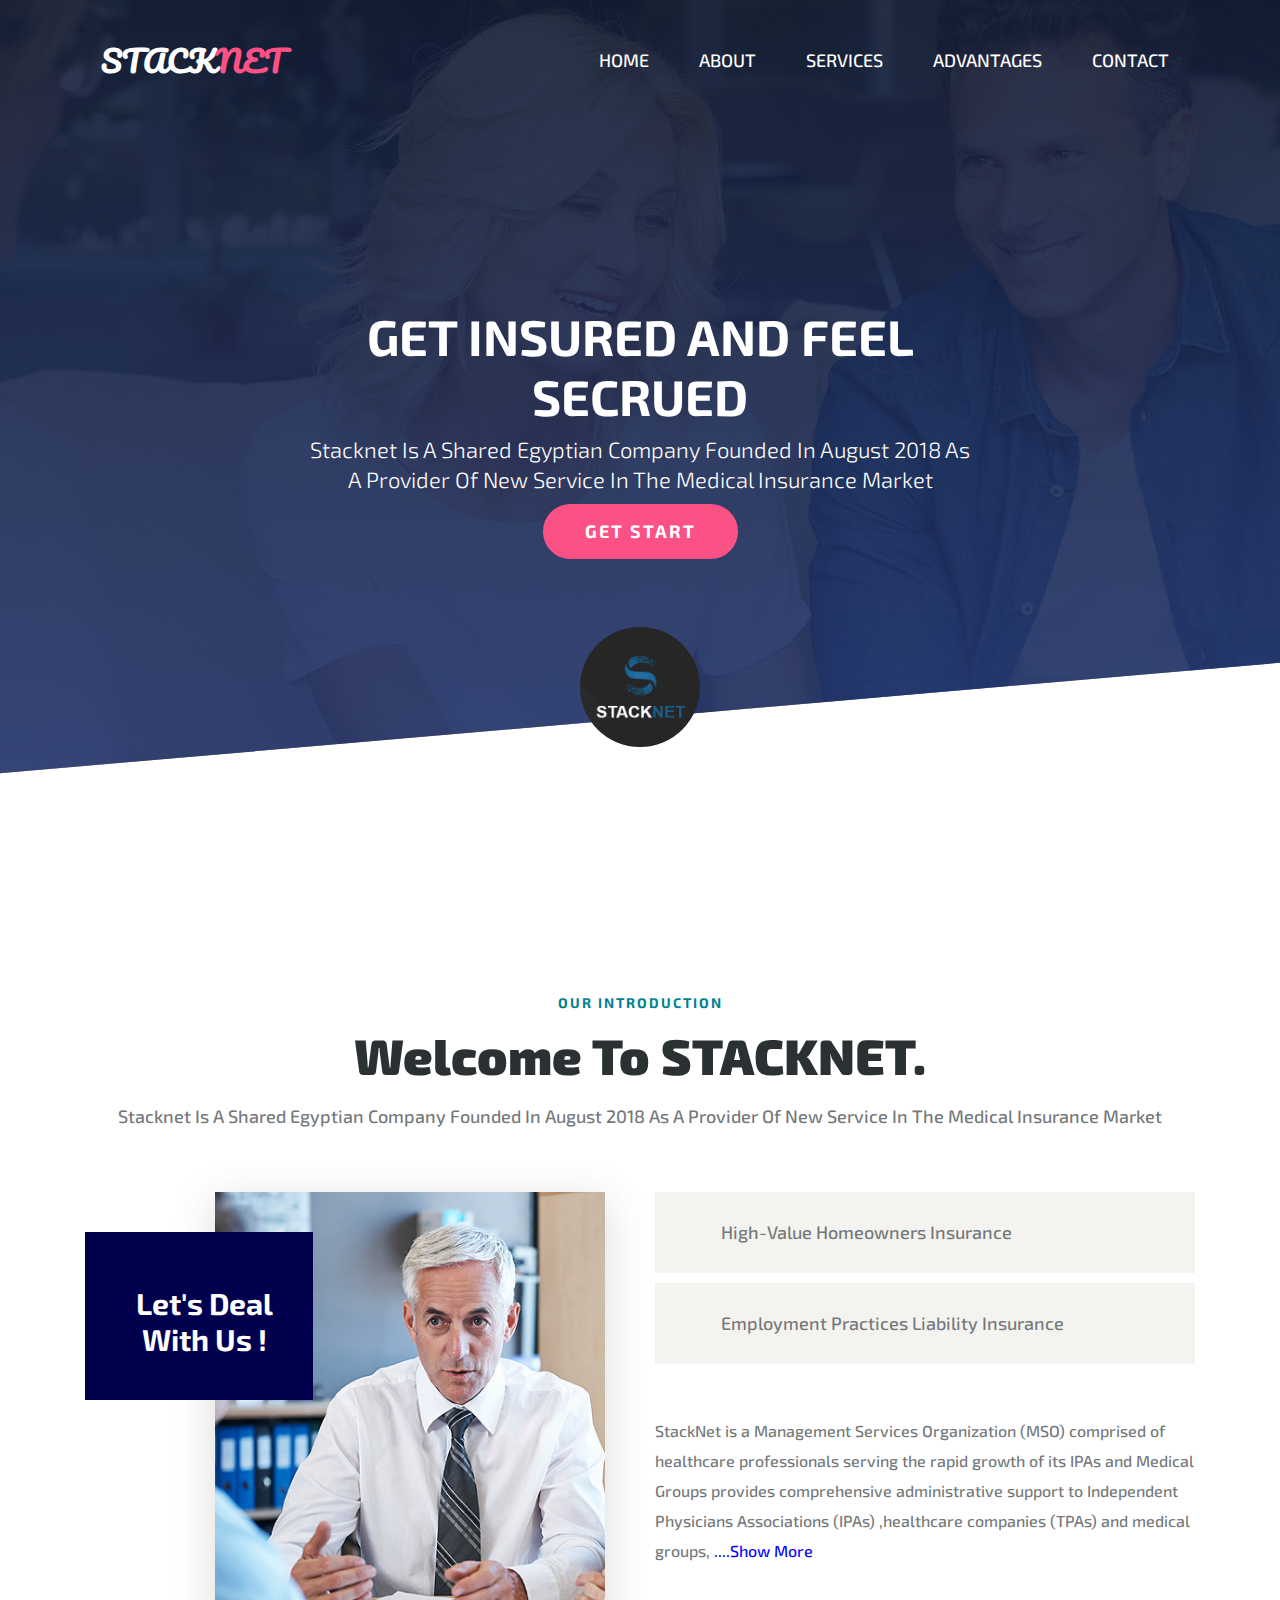
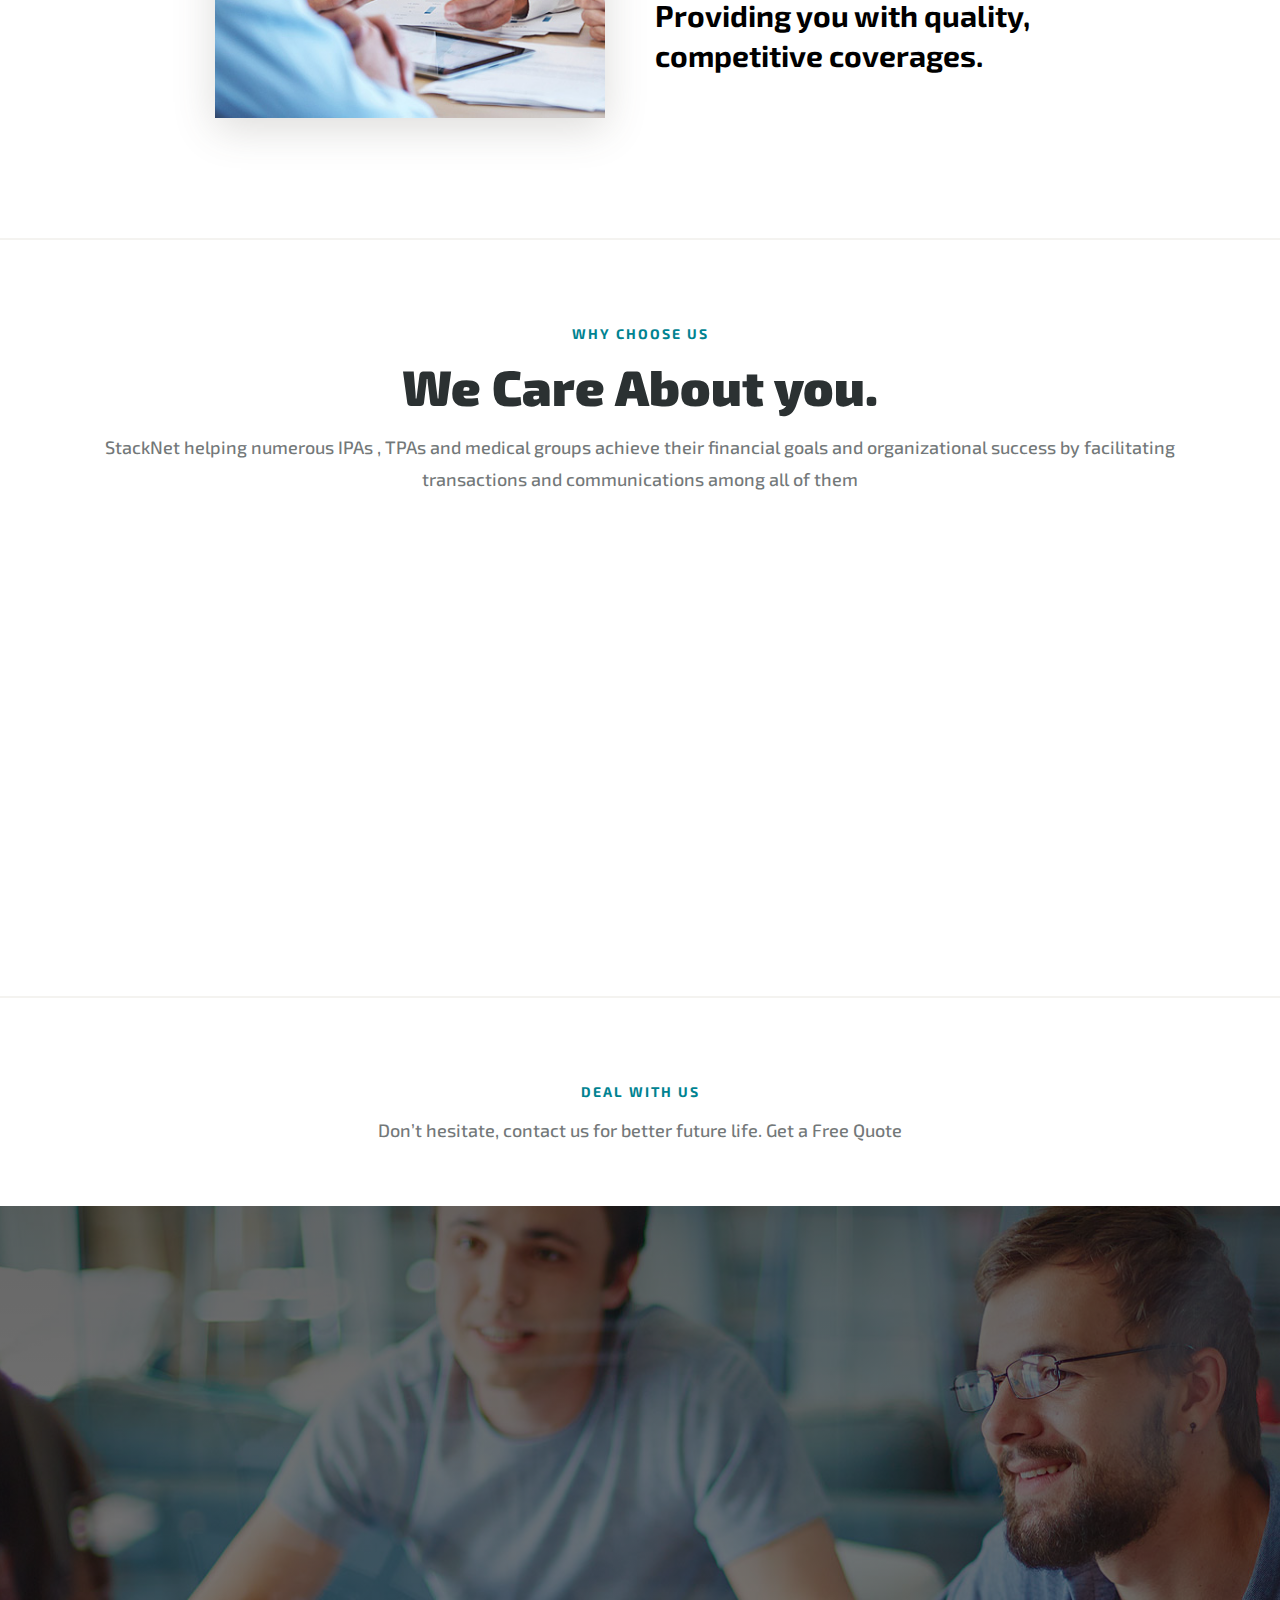
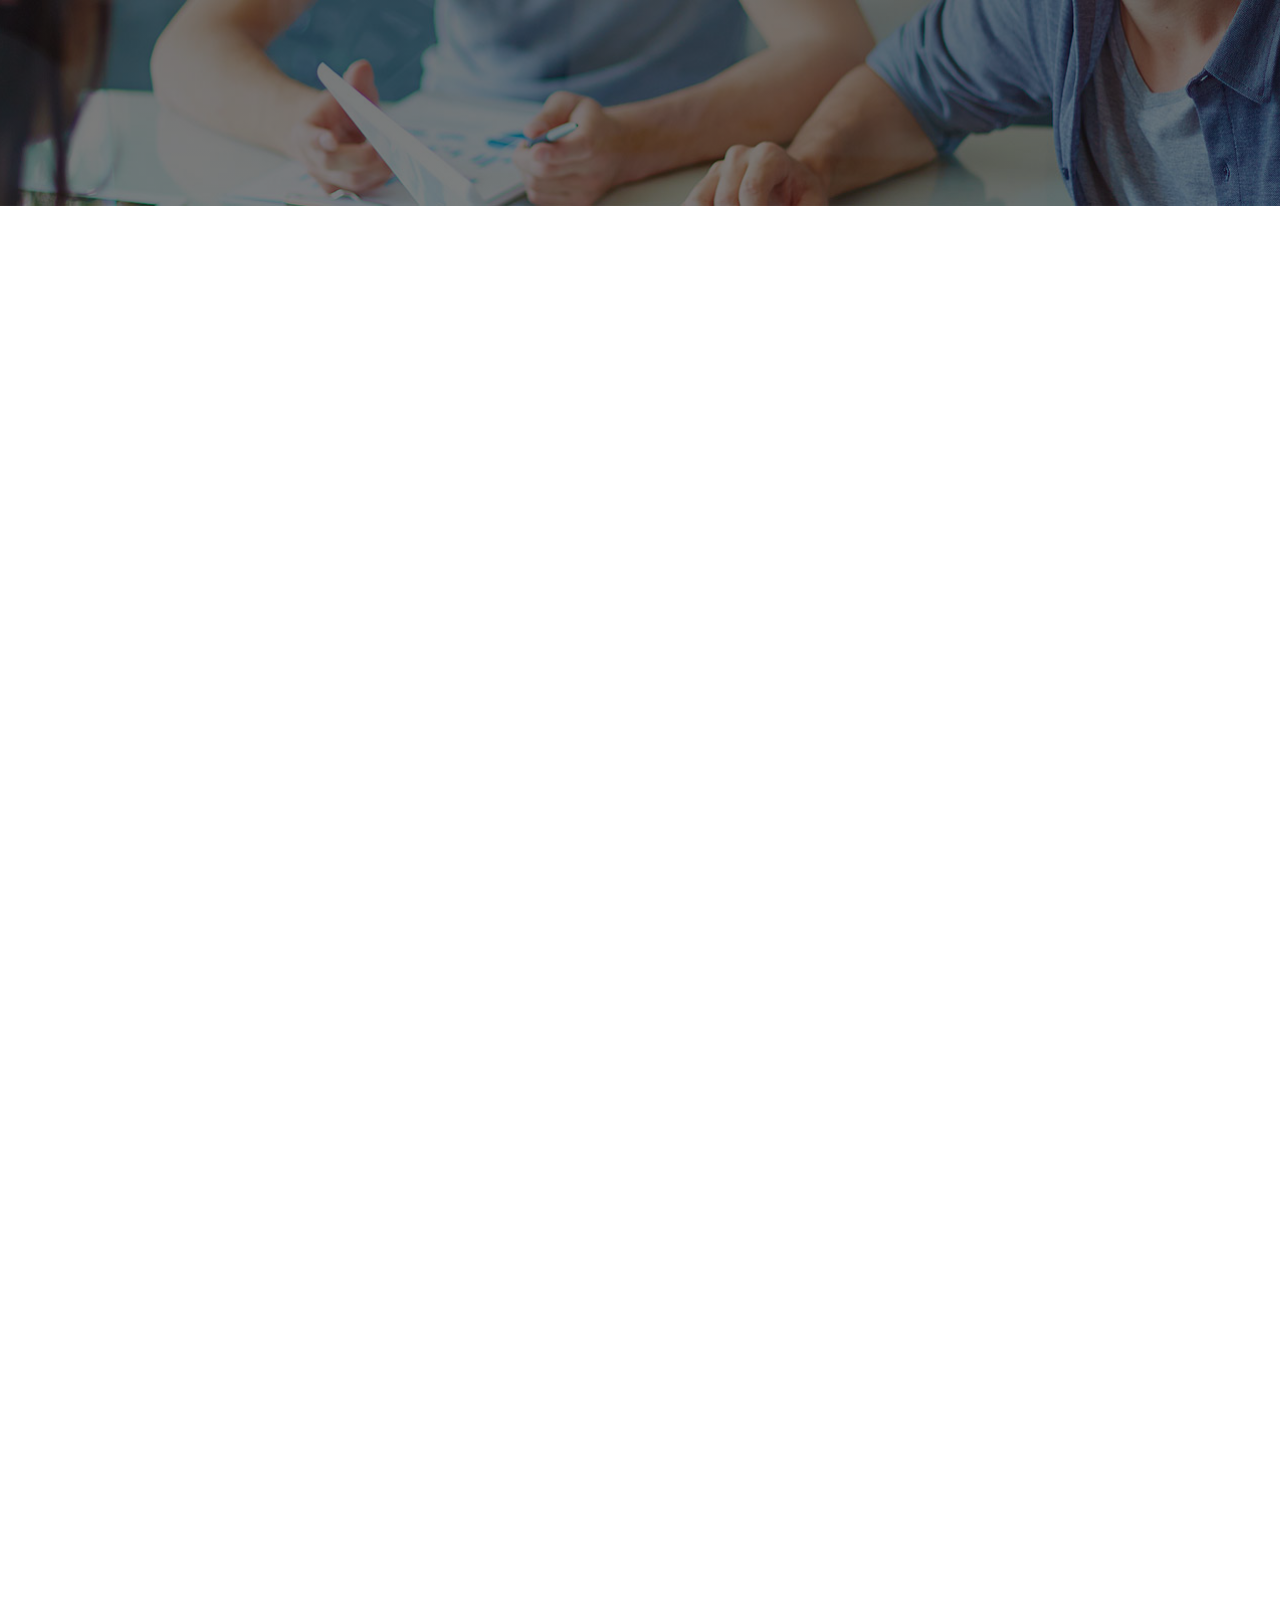
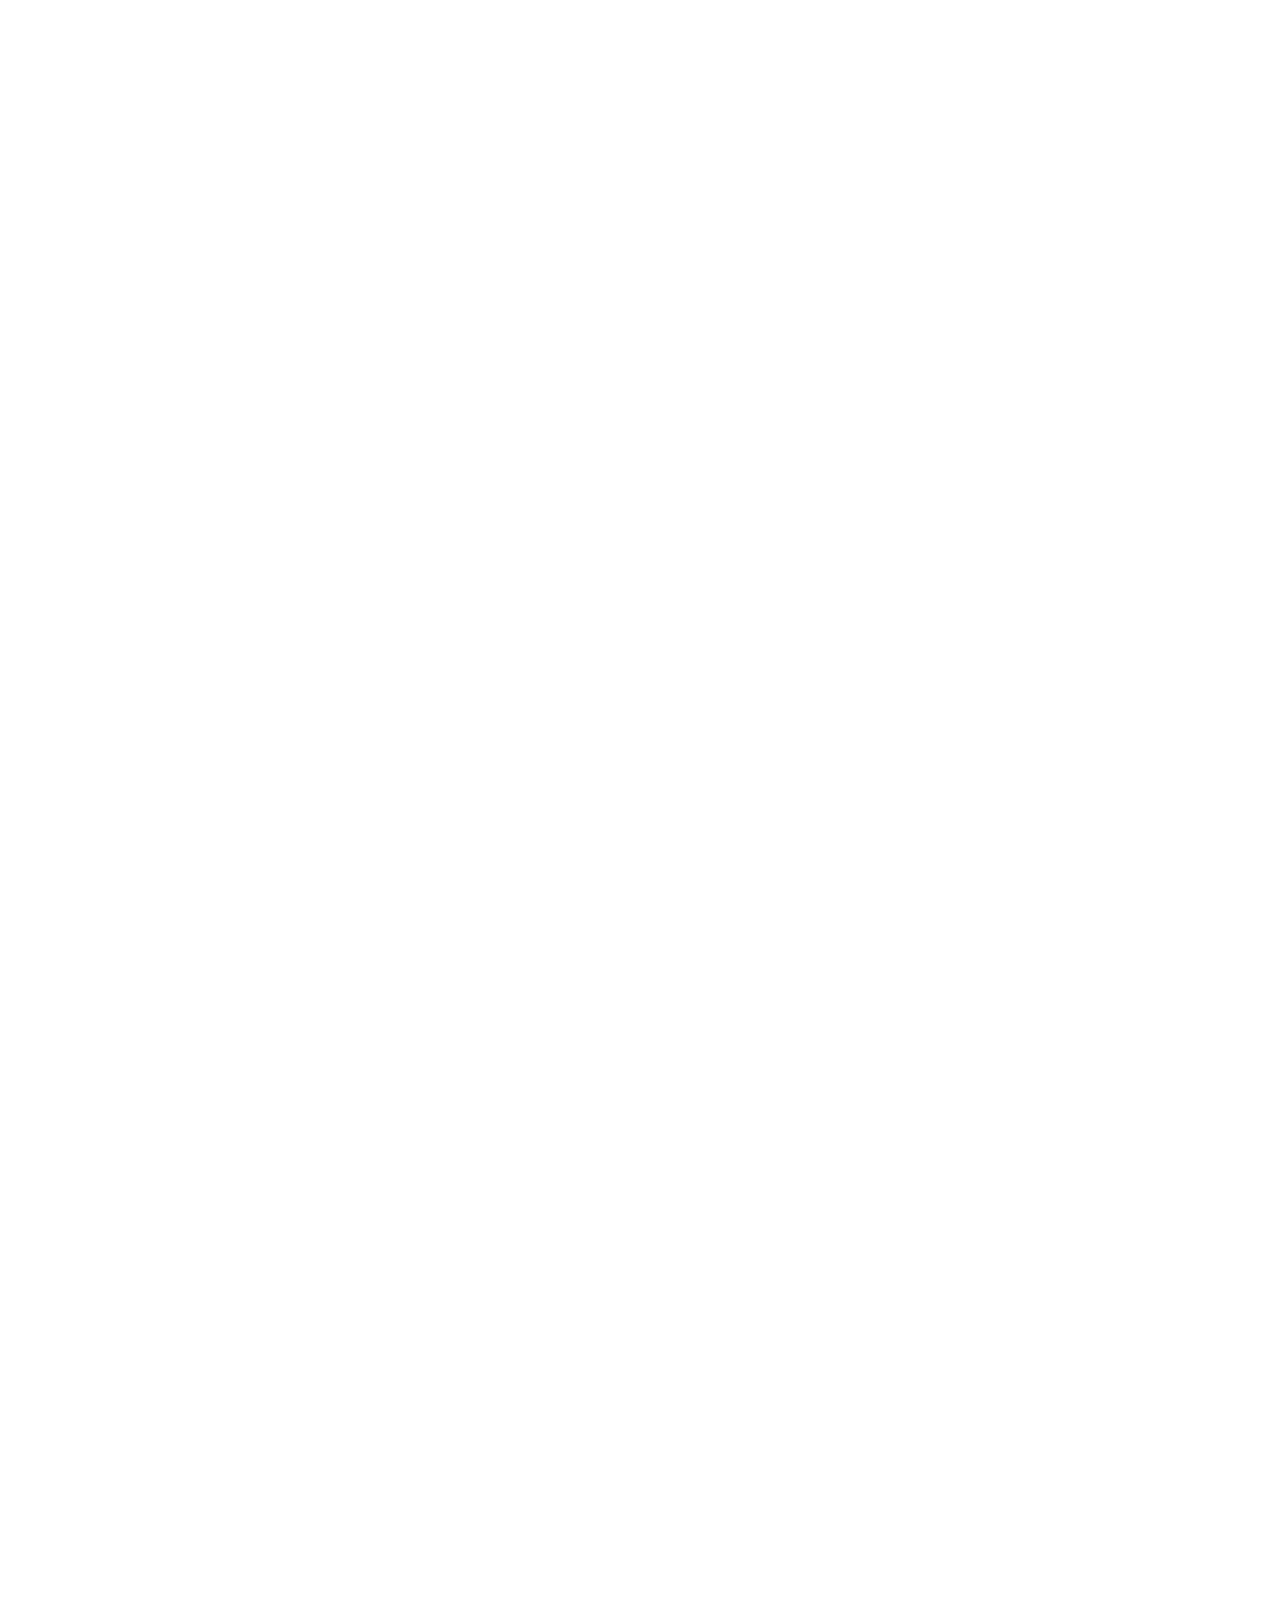
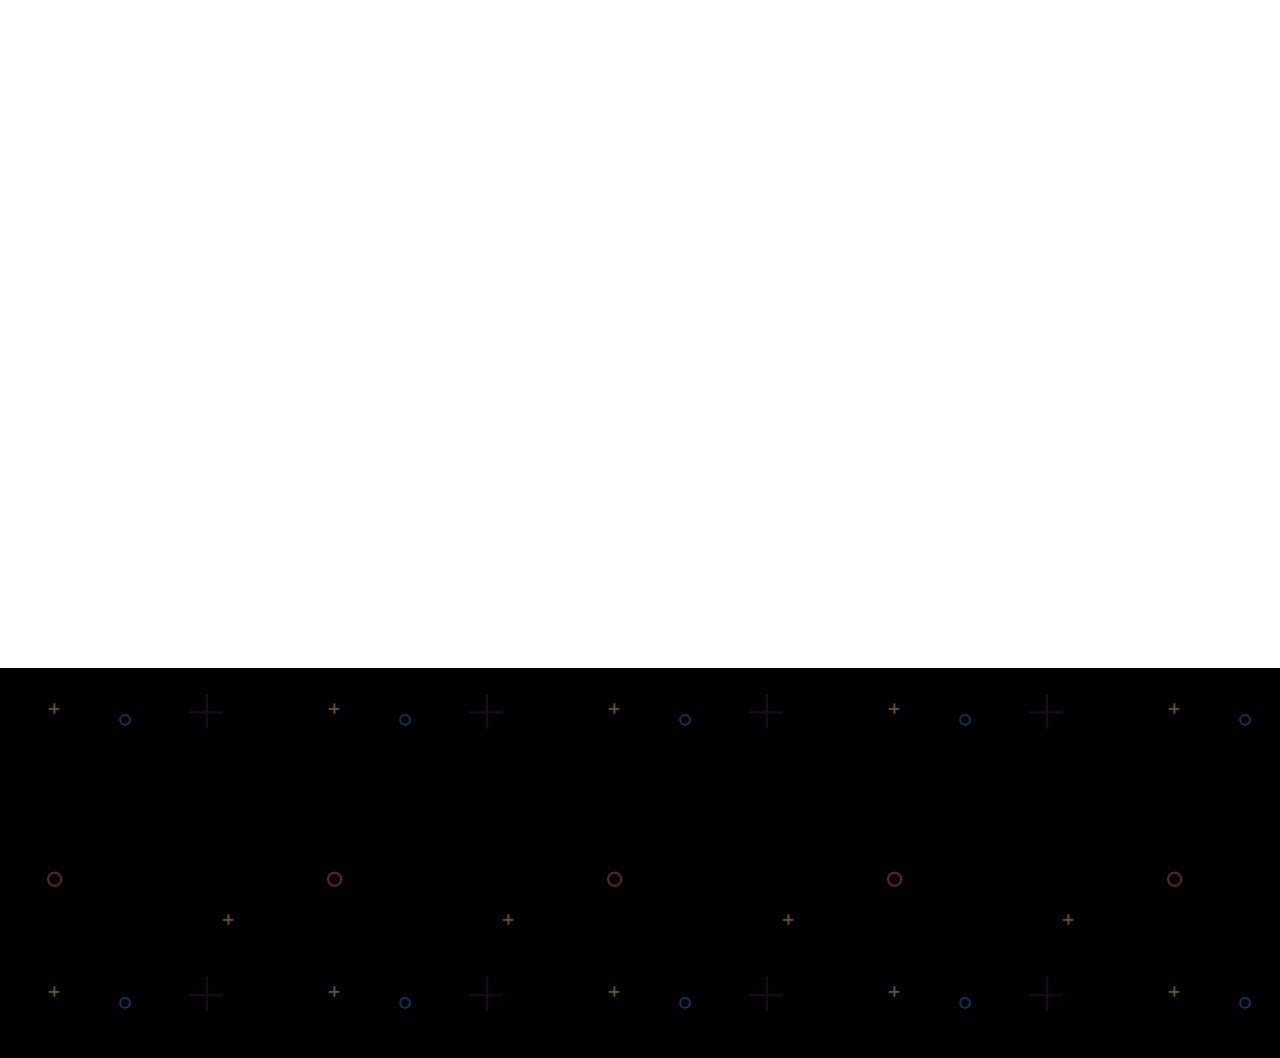
==== index.html @ e1ec1d05 "c" ====
<html>
   <head>
	   <!--TO Support Many Language Include Arabic Language-->
        <meta charset="utf-8"/>
	   
	   <!--For Internet Explorer-->
	    <meta http-equiv="X-UA-	Compatible"content="IE=edge">
	   
	   <!--First mobilw meta-->
	    <meta name="viewport" content="width=device-width, initial-scale=1, shrink-to-fit=no">
	   
        <meta name="description"content="mt company">
        <title>STACKNET</title>
        <!--call bootstrap-->
	    <link rel="stylesheet"href="css/bootstrap.css"/>
        <!--Page Style-->	   
        <link rel="stylesheet"href="css/main.css"/>
       <!--Animate.css-->
       <link rel="stylesheet"href="css/animate.min.css"/>

       <link rel="stylesheet" href="https://use.fontawesome.com/releases/v5.7.2/css/all.css" integrity="sha384-fnmOCqbTlWIlj8LyTjo7mOUStjsKC4pOpQbqyi7RrhN7udi9RwhKkMHpvLbHG9Sr" crossorigin="anonymous">
        <link href="https://fonts.googleapis.com/css?family=Pacifico"rel="stylesheet">
       <link href="https://fonts.googleapis.com/css?family=Exo+2&display=swap" rel="stylesheet"><!---AOS LAIBIRARY-->
       <link href="https://unpkg.com/aos@2.3.1/dist/aos.css" rel="stylesheet">
	   <!--Internet Explorer-->
	    <script src="js/html5shiv.min.js"></script>
	   	<script src="js/respond.min.js"></script>
	   <!---->
	</head>
	<body>
        
        <div class="MainPicDiv">
            <div class="Nav wow fadeInUp">
                <div class="container">
                    <nav class="navbar navbar-expand-lg navbar-light ">
                        <a style="font-size: 30px"class="navbar-brand" href="#">stack<span style="color:#fc5185">net</span></a>
                        <button class="navbar-toggler" type="button" data-toggle="collapse" data-target="#navbarSupportedContent" aria-controls="navbarSupportedContent" aria-expanded="false" aria-label="Toggle navigation">
                            <span class="navbar-toggler-icon"></span>
                        </button>
                        <div class="collapse navbar-collapse" id="navbarSupportedContent">
                            <ul class="navbar-nav mr-auto"></ul>
                            <ul class="navbar-nav">                            
                                <li class="nav-item  active">
                                    <a class="nav-link" href="index.html">Home <span class="sr-only">(current)</span></a>
                                </li>
                                <li class="nav-item">
                                    <a class="nav-link" href="#about">About</a>
                                </li>
                                  <li class="nav-item">
                                    <a class="nav-link" href="#serv">Services</a>
                                  </li>
                                  <li class="nav-item">
                                    <a class="nav-link" href="#adv">Advantages</a>
                                  </li> 
                                  <li class="nav-item">
                                    <a class="nav-link" href="#con">Contact</a>
                                  </li>                                
                            </ul>
                        </div>
                    </nav>
                </div>            
            </div>
            <div class="container"id="log">
                <div class="row">
                    <div class="col-sm-8 offset-md-2  wow  text-center titleAndLogo " data-wow-duration="2s" data-wow-delay="0s">  
                        <div class="card hiddenLogIn"id="hiddenLogIn">
                                <div class="card-body ">
                                    <div class="text-center">
                                        <img style="border-radius:50%;width: 100px "src="img/download.jpg">
                                    </div>
                                    <form class="form" role="form" autocomplete="off">  
                                        <div class="form-group row">
                                            <label class="col-md-12">E-mail</label>
                                            <div class="col-md-12">
                                                <input class="form-control"type="email"placeholder="E-mail">
                                            </div>
                                        </div>
                                    <div class="form-group row">
                                        <label class="col-md-12">password</label>
                                        <div class="col-md-12">
                                            <input class="form-control"type="password"placeholder="Password">
                                        </div>
                                    </div>
                                    <hr>
                                <div class=" text-center">
                                    <input type="submit" value="LogIn"class="btn btn-danger">
                                    <button class="btn btn-danger " id="close">Close</button>
                                </div>
                                
                                </form>
                            </div>
                        </div>
                    <div class="card3 text-center" id="hiddenTitle">
                        <h1 class="StartHeader">GET INSURED AND FEEL SECRUED</h1>
                        <p class="text-center title StartParagraph"> Stacknet Is A Shared Egyptian Company Founded In August 2018 As A Provider Of New Service In The Medical Insurance Market 
                        </p>
                        <div class=" text-center">
                            <button class="btn btn-outline" id="logInAppearance">Get Start <i class="fa fa-user" aria-hidden="true"></i> </button>
                        </div>
                   </div>
                </div>
                    

                    </div>
                    </div>


            </div>  
        <div style="position: relative ; top:-18%"class="text-center">
            <img src="img/logo.png" style="border-radius:50% ; width: 120px " >
        </div>
     <!------------------------------AboutUS---------------------------->
<!--
        <section class="aboutUs"id="about">
            <div class="container">
                <div class="row">
                    <div class="col-md-6 DetailsLocation">
                        <div class="row">
                            <div class="col-md-6 col-sm-12">
                                <div class="card2 wow fadeInUp" data-wow-duration="2s" style="margin-top: 110px" >
                                   <h3>E-mails</h3>
                                    <p>abdoaref163@gmail.com</p>
                                    <p>abdoaref594@gmail.com</p>                                    

                                
                                </div>
                            </div>
                            <div class="col-md-6 col-s-12">
                                <div class="col-lg-12">
                                    <div class="card2 wow fadeInDown"data-wow-duration="2s">
                                        <h3>Call US</h3>
                                        <p><i class="fas fa-phone-volume"></i>+0201553254320</p>
                                        <p><i class="fas fa-phone-volume"></i>+0201553254320</p>                       
                                    </div>
                                </div>
                                <div class="col-lg-12" >
                                    <div class="card2 wow fadeInUp"data-wow-duration="2s">
                                        <h3>Location</h3>
                                        <p><i class="fas fa-phone-volume"></i>Assuit-usryRagheb.st</p>                        
                                    </div>
                                </div>
                            </div>
                      </div>
                    </div>
                    <div class="col-md-6">
                        <div class="card2 text-center wow fadeInUp"data-wow-duration="2s" style="box-shadow: none;border: none ; background-color:transparent ; padding: 50px ">
                            <h1>Welcome To </h1>
                            <h3>STACK<span style="color:#fc5185">NET</span></h3>
                                <p>Stacknet Is A Shared Egyptian Company Founded In August 2018 As A Provider Of New Service In The Medical Insurance Market ,Working Business To Business Supporting Our Two Customers (Healthcare Companies & Service Providers)As A Communication Channel Between Them And Providing More Packages Of Services In Order To Enhance The Image Of Medical Insurance</p>
                                 <a class="btn btn-outline" href="#log">Get Start</a>                           
                        </div>
                    </div>
                
                </div>
            </div>
        </section>
-->
        
        
        <section class="welcome-section"id="about">
            <div class="container">
                <div class="text-center">
                    <h5 class="introduction">OUR INTRODUCTION</h5>
                    <h2 class="aboutHeader">Welcome To STACKNET.</h2>
                    <p class="aboutParagraph">Stacknet Is A Shared Egyptian Company Founded In August 2018 As A Provider Of New Service In The Medical Insurance Market</p>
                </div>
            <div class="row">
                <div class="col-lg-6 col-md-12 col-sm-12">
                    <div class="inner-box">
                        <div class="inner-content">
                            <h2 class="text-center">Let's Deal With Us !</h2>
                        </div>
                        <figure class="image-box image-one"><img src="img/welcome-1.jpg" alt=""></figure>
                    </div>
                </div>
                <div class="col-lg-6 col-md-12 col-sm-12 content-column">
                    <div class="content-box">
                        <ul class="list">
                            <li>High-Value Homeowners Insurance</li>
                            <li>Employment Practices Liability Insurance</li>
                        </ul>
                        <div class="text">
                            <p>StackNet is a Management Services Organization (MSO) comprised of healthcare professionals serving the rapid growth of its IPAs and Medical Groups provides comprehensive administrative support to Independent Physicians Associations (IPAs) ,healthcare companies (TPAs) and medical groups,<span style="display: none" id="hiddenMore"> pursuing both quality patient-care and profitability. StackNet helping numerous IPAs , TPAs and medical groups achieve their financial goals and organizational success by facilitating transactions and communications among all of them. As health care industry continues to evolve, StackNet remains at the forefront, anticipating changes and their impacts to the clients, believes in a solid infrastructure and technology, which ensure the delivery of an integrated health care system with the highest efficiency and accuracy</span>
                            <span class="more"id="more">....Show More</span> <span><i class="fas fa-angle-double-right"></i></span>
                            </p>
                            
                        </div>
                        <div class="title"><h2>Providing you with quality, competitive coverages.</h2></div>
                    </div>
                </div>
            </div>
            </div>
    </section>
    <!-- welcome-section end -->
        
    <!------Why Choose Us------>
        <section class="choose-section"id="about">
            <div class="container">
                <div class="text-center">
                    <h5 class="introduction">WHY CHOOSE US</h5>
                    <h2 class="aboutHeader">We Care About you.</h2>
                    <p class="aboutParagraph">StackNet helping numerous IPAs , TPAs and medical groups achieve their financial goals and organizational success by facilitating transactions and communications among all of them</p>
                </div>
                <div class="row">
                    <div class="col-md-3">
                        <div class=" wow fadeInUp" data-wow-duration="2s">
                            <img style="width:100%"src="img/exp.png">
                            <h5>Experience</h5>
                            <p>
                                Based on our last work experience in medical insurance field 
                                <span style="display: none" id="hiddenMore2">
                                     with more international companies and in all DEPTs , we discovered the most important problems inside this field and determined the most suitable solutions for it
                                </span>
                                <span class="more"id="more2">....Show More</span>
                                <span><i class="fas fa-angle-double-right"></i></span>
                            </p>
                        </div>
                    </div>
                        <div class="col-md-3">
                            <div class=" wow fadeInUp" data-wow-duration="2s">
                                <img style="width:100%;"src="img/oneChanned.png">
                                <h5>One Channel</h5>
                                <p>
                                    Among the huge numbers of medical ins parties
                                    <sapn style="display: none" id="hiddenMore3">
                                    (25 healthcare companies & 10000 service providers) we are the representative of each one in front of the other
                                    </sapn>
                                    <span class="more"id="more3">....Show More</span>
                                    <span><i class="fas fa-angle-double-right"></i></span>                            
                                </p>
                            </div>
                        </div>
                        <div class="col-md-3">
                            <div class=" wow fadeInUp" data-wow-duration="2s">
                               <img style="width: 100% ;"src="img/Web.png">
                                <h5 class="text-center section-padding2">Quick and fast procedures</h5>
                                <p>
                                    Instead of the traditional ways there is our web application 
                                    <span style="display: none" id="hiddenMore4"> with a different interfaces ,one for the healthcare companies and the other for the service providers . Using it our two customers can achieve more tasks ,check status and make more requests.
                                    </span>
                                    <span class="more"id="more4">....Show More</span>
                                    <span><i class="fas fa-angle-double-right"></i></span>           
                                </p>    
                            </div>
                        </div>
                        <div class="col-md-3">
                            <div class=" wow fadeInUp" data-wow-duration="2s">
                               <img style="width: 100% ;"src="img/reach.png">
                                <h5 class="text-center section-padding2">Transparency and Trust</h5>
                                <p>On the earth we are very easy to be reached because we don’t have another priority  </p>    
                            </div>
                        </div>
                    
                    </div>
            </div>
        </section>
        <!-------------Why Choose Us End-------------------->
        
            <!-------deal-section------->
        <section class="deal-section"id="about">
            <div class="container">
                <div class="text-center">
                    <h5 class="introduction">Deal With Us</h5>
                    <p class="aboutParagraph">Don’t hesitate, contact us for better future life. Get a Free Quote</p>
                </div>
            </div>
                <div class="deal">
            <div class="container"id="">
                <div class="row">
                    <div class="col-sm-8 offset-md-2  wow  text-center" data-wow-duration="2s" data-wow-delay="0s">  
                        <div class="text-center" id="hiddenTitle">
                        <h1 class="StartHeader2">Our Mission is to Protect your Businesses, Life and Much More.</h1>
                        <div class=" text-center">
                            <button class="btn btn-outline" id="logInAppearance">Get Start <i class="fa fa-user" aria-hidden="true"></i> </button>
                        </div>
                   </div>
                </div>
                    

                    </div>
                    </div>
                </div>
        </section>
        
        
        
        
         <!------ Services Section -------->
        <section style="margin-top: 150px">
            <div class="container ">
                <div class="section-title text-center wow fadeInUp" data-wow-duration="2s">
                    <h2>Problem We Discuse ?!</h2>
                </div>
                <div class="mainServices">
                    <div class="all text-center wow fadeInUp card2" data-wow-duration="2s">
                            <img style="width:70%" src="img/businessman.png">
                            <div class="CardContent">
                                <h5>For Healthcare Companies </h5>
                                <p>Multiple of international healthcare companies and it’s centralization just in Cairo plus it’s need for  serving an expanded networks of clients and service providers (10K). They wasting more time , efforts and expenses in addition to the poor quality and low satisfactio</p>
                            </div>
                    </div>
                    <div class="all text-center wow fadeInUp card2" data-wow-duration="2s">
                        <img style="width: 70% ; height: 242px"src="img/serviceProvider.png">
                            <div class="CardContent">
                                <h5>For Service Provider</h5>
                                <p>Expanded network of service provider (Medical network) and their need for one channel to be communicated with multiple healthcare companies for technical , administrative and financial issues . To avoid latency or deduction of payment and to be focus just in delivering the medical service</p>
                            </div>
                    </div>
                </div>
            </div>
        </section>
                
         <!------ Solution Section -------->
        <div class="solutions"id="sol">
            <div class="container">
                <div class="section-title text-center wow fadeInUp" data-wow-duration="2s">
                    <h2>Our Solutions !</h2>
                </div>        
                <div class="row">
                    <div class="col-lg-4 col-md-12">
                        <div class="card2 wow fadeInUp" data-wow-duration="2s" style="padding-top: 70px;padding-bottom: 100px">
                            <img style="width: 100%"src="img/undraw_mobile_testing_reah.png">
                            <h5 class="text-center section-padding2">Area Managers</h5>
                            <p>Team of area managers distributed in all governorates around Egypt to be the direct tool to connect companies ,service providers and the end user, as a tool for supervision and qualit</p>
                        </div>
                    </div>
                        <div class="col-lg-8 col-md-12">
                            <div class="card2 wow fadeInDown" data-wow-duration="2s" >
                                <img style="width: 100%"src="img/undraw_status_update_jjgk.png">
                                <h5 class="text-center section-padding2">Stacking</h5>
                                <p>One of our principal solutions is short cutting and stacking customers in categories to increase transactions and to save more time ,efforts and money.</p>                              
                            </div>
                        </div>
                        <div class="col-lg-4 col-md-12">
                            <div class="card2 wow fadeInUp" data-wow-duration="2s">
                                <img style="width: 95%;"src="img/undraw_business_plan_5i9d.png">
                                <h5 class="text-center section-padding2">Account Managers</h5>
                                <p>Team of Account managers each one is the responsible of healthcare company’s operation technically and financially in details.</p>                    
                            </div>
                        </div>
                        <div class="col-lg-4 col-md-12">
                            <div class="card2 wow fadeInUp" data-wow-duration="2s">
                               <img style="width: 100%;height: 170px"src="img/undraw_responsive_6c8s.png">
                                <h5 class="text-center section-padding2">Web Application</h5>
                                <p>A channel that our customers can check , follow up and make more transactions online like checking payment status , fraud case investigation , creating medical network and direct customer support service. </p>
                            </div>
                        </div>
                        <div class="col-lg-4 col-md-12">
                            <div class="card2 wow fadeInUp" data-wow-duration="2s">
                               <img style="width: 100% ; text-align: center"src="img/undraw_credit_card_payment_12va.png">
                                <h5 class="text-center section-padding2">Financial Solution</h5>
                                <p>As a fintech tool We now looking for a partner to work with us as a financial guarantor who can pay to service provider until collection done by us </p>    
                            </div>
                        </div>                        
                    </div>
                </div>
            
            
            </div>
    
        
                 <!------ Services Section -------->
        <div class="solutions" id="serv">
            <div class="container">
                <div class="section-title text-center wow fadeInUp" data-wow-duration="2s">
                    <h2>Our Services !</h2>
                </div>        
                <div class="row">
                    <div class="col-lg-4 col-md-12">
                        <div class="card2 wow fadeInUp" data-wow-duration="2s" style="padding-top: 53px ; padding-bottom: 70px">
                            <img style="width: 100%"src="img/undraw_mobile_marketing_iqbr.png">
                            <h5 class="text-center section-padding2">Marketing</h5>
                            <p>the service providers  healthcare companies and the market in general over the social media platforms</p>
                        </div>
                    </div>
                        <div class="col-lg-4 col-md-12">
                            <div class="card2 wow fadeInUp" data-wow-duration="2s"style="padding-top: 50px ; padding-bottom: 60px">
                                <img style="width: 100%"src="img/undraw_business_plan_5i9d .png">
                                <h5 class="text-center section-padding2">PRESENTATION</h5>
                                <p>Making a presentation to the healthcare company’s new clients  (how to get service )</p>                              
                            </div>
                        </div>
                        <div class="col-lg-4 col-md-12">
                             <div class="card2 wow fadeInUp" data-wow-duration="2s">
                               <img style="width: 90%"src="img/Check.png">
                                <h5 class="text-center section-padding2">Networking operations</h5>
                                <p>Supervisor on the service provider to check the service level ,avoid the fraud cases and to create a new medical network</p>    
                            </div>
                        </div>
                        <div class="col-lg-4 col-md-12">
                            <div class="card2 wow fadeInUp" data-wow-duration="2s">
                               <img style="width: 100%;"src="img/undraw_progress_tracking_7hvk.png">
                                <h5 class="text-center section-padding2">Technical Adminstration</h5>
                                <p> Collecting and describing the operation instructions of all healthcare companies ,making a training sessions for provider’s exist and new staffs. And sending them the working documents for all companies.</p>
                            </div>
                        </div>
                        <div class="col-lg-4 col-md-12">
                            <div class="card2 wow fadeInUp" data-wow-duration="2s">
                                <img style="width: 90%;"src="img/undraw_predictive_analytics_kf9n.png">
                                <h5 class="text-center ">PAYMENT-Financial administration</h5>
                                <p>Organizing the payment movement  by collecting ,reviewing claims ,following up status ,collecting from companies and making transferring to service providers after deducting our percentage. PAYMENT-Financial administration </p>                    
                            </div>
                        </div>
                        <div class="col-lg-4 col-md-12">
                            <div class="card2 wow fadeInUp" data-wow-duration="2s" style="padding-top: 60px">
                               <img style="width: 100% ; text-align: center"src="img/co.png">
                                <h5 class="text-center section-padding2">Directly customer support</h5>
                                <p> Because not all problems faced by the patient being solved through the call centre plus the disability (educational or healthy) ,it had to be a directly customer support .(an area manager moving directly to patient solving him his problem.</p>    
                            </div>
                        </div>                    
                    </div>
                </div>
            </div>  
        

    <footer>
        <div class="container">
            <div class="mainFooterDiv" id="con">
                <div class="row text-center">
                    <div class="col-md-4 col-sm-4 wow fadeInDown"data-wow-duration="3s"data-wow-delay=".1s">
                        <h3 style="margin-bottom: 20px">Contact With Us</h3>
                        <form class="form-group">
                            <input class="form-control"type="text"placeholder="Name"style="width: 100%;margin-bottom: 15px ;">
                            <input class="form-control"type="email"placeholder="E-mail"style="width: 100% ; margin-bottom: 15px;">
                            <textarea placeholder="Your Message"class="form-control" style="width: 100%%;margin-bottom: 15px;"></textarea>
                            <input class="form-control"type="submit"value="Send"style="margin-bottom: 15px;background-color:#fc5185;padding: 7px 25px; border-radius:21px 3px 29px 21px ; color: #FFF">                            
                            
                        </form>
                    </div>
                    <div class="col-md-4 col-sm-4 offset-sm-4 wow fadeInDown" data-wow-duration="2s" style="padding-top: 40px">
                        <img  style="width:100% ; height: 300px ; padding-bottom: 0" src="img/doc.png">
                    </div>

                    </div>
                </div>
            </div>
    </footer>
        
		
		<script src="js/wow.min.js"></script>
        <script>
          new WOW().init();
        </script>
		<script src="js/jQuery3.3.1.min.js"></script>
		<script src="js/bootstrap.min.js"></script>
        <script src="https://unpkg.com/aos@2.3.1/dist/aos.js"></script>
		<script src="js/e.js"></script>
	</body>


</html>
---- css/main.css ----
body
{
    font-family: 'Exo 2', sans-serif;
    transition: all 1s;
}
ul, li {
    list-style: none;
    padding: 0px;
    margin: 0px;
}
p {
    position: relative;
    font-size: 16px;
    line-height: 30px;
    font-weight: 500;
    color: #737879;
    margin-bottom: 10px;
    font-style: normal;
    transition: all 500ms ease;
}
.section-padding {
    padding: 150px 0px;
}
.section-title {
    margin-bottom: 30px;
    text-align: center;
}
.section-title p {
    font-weight: 300;
    text-transform: capitalize;
    padding: 11px 34px;
    color: #666;
}


.section-title h2 {
    text-transform: capitalize;
    margin-bottom: 70px;
    font-weight: 600;
    position: relative;
    margin-top: 0;
}

.section-title h2::before {
    position: absolute;
    left: 50%;
    top: 55px;
    height: 2px;
    width: 80px;
    background: #207FDC;
    content: "";
    margin-left: -37px;
    z-index: 1;
}
.welcome-section .content-box .list li {
    position: relative;
    display: block;
    background: #f4f3f0;
    font-size: 18px;
    font-weight: 500;
    line-height: 26px;
    color: #737879;
    padding: 27px 20px 28px 66px;
    margin-bottom: 10px;
}
.welcome-section .content-box .list li:before {
    position: absolute;
    content: "\f058";
    font-family: 'Font Awesome 5 Free';
    left: 30px;
    top: 27px;
    font-size: 16px;
    color: #008391;
    font-weight: 600;
}
.welcome-section .content-box .list li:last-child {
    margin-bottom: 0px;
}
/********NavBar************/
.MainPicDiv
{
    background-image: -webkit-linear-gradient(rgba(17, 28, 57, 0.80), rgba(39, 59, 123, 0.85)), url('../img/1.jpg');
    background-attachment: fixed  ;
    background-position: center ; 
    background-size: cover ;
    padding-bottom: 195px;
    clip-path: polygon(0 0, 100% 0, 100% 84%, 0 98%);
}

.navbar li > a {
    border-radius: 8px;
    font-size: 18px;
    padding-right: 10px !important;
    padding-left: 10px !important;
    font-weight: 500;
    text-transform: uppercase;
    transition: all 1s;
}
.Nav
{
    padding-top: 25px;
    padding-bottom: 10px;
}

.logLink
{
    background-color: #fc5185;
    padding-left: 20px;
    padding-right: 50px;
    border-radius: 10px 20px 10px 20px;
    margin-left: 30px
}
.hiddenLogIn
{
    display: none
}
.nav-link:hover
{
    background-color: #da4a5b; 
}
.navbar-brand
{
    font-family: 'Pacifico';
    text-transform: uppercase;
    font-weight: bold;
    font-size: 25px;
    color:#FFF !important;
}
.nav-link
{
    color: #FFF !important;
    text-transform: uppercase;
    font-weight: bold;
    font-size: 18px;  
    margin-left: 30px   
}
.login
{
    border-radius: 21px 3px 29px 21px;
    background: #086272;
    border: 1px solid #086272; 
    text-align: center;
}
.card
{
    
    background: #f9fafa;
    padding: 20px;
    border: 1px solid #ddd;
    border-radius: 20px;
    box-shadow: 10px 7px 45px rgba(0,0,0,.04);
    
    
}
.card2
{
    padding: 50px 29px;
    background-color: #fff;
    margin-bottom: 30px;
    box-shadow: 10px 7px 45px rgba(0,0,0,.04);

}
.card3
{
    padding: 50px 29px;
    padding-top: 100px ; 
    padding-bottom: 5px;
    margin-bottom: 30px;

}
@media(max-width:770px)
{
    .card3
    {
        padding-top: 90px ; 
        padding-bottom: 90px
    }
}
.search-btn
{
    background-color: #086272 ;
    -webkit-border-radius:40px;
    -moz-border-radius:40px;
    -o-border-radius:40px;
    border-radius:40px;
    padding-left: 30px ;
    padding-right: 30px  
}
.titleAndLogo
{
    padding-top: 100px
}
.startHeader
{
    color: #FFF;
    font-size: 50px;
    font-weight: 700
}
@media(max-width:800px)
{
    .startHeader
    {
        font-size: 27px;
    }
}
.StartParagraph
{
    color: #FFF;
    max-width: 710px;
    text-align: center;
    font-size: 22px;
    font-weight: 300;
}
@media(max-width:800px)
{
    .StartParagraph
    {
        color: #FFF;
        max-width: 710px;
        text-align: center;
        font-size: 16px;
        font-weight: 300;
    }   
}
@media(max-width:700px)
{
    .MainPicDiv
    {
        padding-bottom: 80px
    }
}
.btn-outline {
    color: white;
    border: 2px solid;
    background-color: #fc5185;
    border-color: #fc5185;
    text-transform: uppercase;
    letter-spacing: 2px;
    border-radius: 300px;
    font-size: 18px;
    font-weight: bold;
    padding: 12px 40px;
}
.btn-danger
{
    color: white;
    border: 2px solid;
    background-color: #fc5185;
    border-color: #fc5185;
    text-transform: uppercase;
    border-radius: 300px;
    font-weight: bold;
    padding: 6px 20px;
}
/*********AboutUs***********/
/*
.aboutUs
{
    margin-top: 150px
}
.fa-phone-volume
{
    color: #fc5185;
    margin-right: 10px
}
**Solution**
.solutions
{
    margin-top: 150px
}
*/
.welcome-section
{
    padding: 82px 0px 120px 0px;
    border-bottom: 2px solid #f4f3f0;
}
.introduction
{
    display: block;
    font-size: 14px;
    font-weight: 700;
    color: #008391;
    line-height: 24px;
    letter-spacing: 2px;
    text-transform: uppercase;
    margin-bottom: 10px;
}

.aboutHeader
{
    font-size: 50px;
    line-height: 60px;
    font-weight: 900;
    color: #2b3132;
    margin-bottom: 15px;
}

.aboutParagraph
{
    font-size: 18px;
    font-weight: 500;
    line-height: 32px;
    color: #737879;
    margin-bottom: 60px
}
.welcome-section .inner-box {
    position: relative;
}
.welcome-section .inner-box .inner-content {
    position: absolute;
    left: 0px;
    top: 40px;
    background: #00004f;
    max-width: 228px;
    padding: 53px 30px 35px 40px;
    z-index: 1;
}
.welcome-section .inner-box .inner-content h2 {
    font-size: 30px;
    color: #ffffff;
    line-height: 36px;
    font-weight: 700;
}
.welcome-section .inner-box .image-box.image-one {
    margin: 0px 20px 0px 130px;
    box-shadow: 0 10px 40px rgba(81, 74, 65, 0.20);
}
.welcome-section .inner-box img {
    width: 100%;
}
.welcome-section .content-box .list {
    margin-bottom: 52px;
}
.welcome-section .content-box .text p {
    margin-bottom: 29px;
}
.welcome-section .content-box .title h2 {
    font-size: 30px;
    line-height: 40px;
    color: #000;
    font-weight: 700;
}
.welcome-section .content-box .text p .more
{
    color: #00f;
    cursor: pointer
}

/*****chooseUs-Section******/
.choose-section
{
    padding: 82px 0px 120px 0px;
    border-bottom: 2px solid #f4f3f0;
}

/******deal-Section********/
.deal-section
{
    padding: 82px 0px 120px 0px;
}
.deal
{
    padding: 144px 0px 120px 0px;
    width: 100%;
    background-image: -webkit-linear-gradient(rgba(0,0,0,.6), rgba(0,0,0,.5)), url('../img/ourmission-bg.jpg');
    background-position: center ; 
    background-size: cover;
    height: 600px;

}
.startHeader2
{
    font-size: 60px;
    line-height: 72px;
    color: #ffffff;
    font-weight: 700;
    margin-bottom: 40px;
}
@media only screen and (max-width: 500px)
{
.startHeader2 {
    font-size: 50px;
    line-height: 55px;
}
}
/*****Services Sction*******/
.mainServ
{
    width: 100% ; 
    display: flex ; 
    justify-content: center; 
    flex-wrap: wrap;
    margin-top: 50px ;
}
.mainServ .serv
{
    width: 280px;
    margin-right: 20px;
    margin-left: 20px ; 
   background: #ffffff;
   -webkit-border-radius:20px;
   -o-border-radius:20px;
   -moz-border-radius:20px;
   border-radius:20px;
    margin-bottom: 30px

}
.lastDivServices
{
   margin-right: 0px 
}
.mainServ >div img
{
    height: 200px;
}
.CardContent
{
    padding: 20px 15px
        
}
.allCardContent
{
    margin-bottom: 20px
}

/*****Services Sction*******/
.servicesSection
{
    margin-top: 120px;
    margin-bottom: 50px;
}
.mainServices
{
    width: 100% ; 
    display: flex ; 
    justify-content: center; 
    flex-wrap: wrap;
    margin-top: 50px ;
}
.mainServices .all
{
    width: 450px;
    margin-right: 20px;
    margin-left: 20px ; 
   background: #ffffff;
   -webkit-border-radius:20px;
   -o-border-radius:20px;
   -moz-border-radius:20px;
   border-radius:20px;
   margin-bottom: 30px ; 
}
.mainServices .all img
{
  width: 70%
}
.allCardContent
{
    width: 270px
}
.form-control
{
    border-radius: 50px;
    background-color: #f7f9f9;
    padding: 12px 30px;
    transition: all .3s ease;
    font-size: 16px;
    color: #acacac;    
}
.x
{
    background-color: #ededed;
    padding: 3px 7px   
}
.inp
{
   padding: 26px 40px; 
}
/*****Footer*******/
footer
{
    background-image: url(../img/shapes3.png);
    background-color: #000;
    background-repeat: repeat;
    color: #FFF;
    padding-top: 50px ; 
    margin-top: 100px;
}
.mainFooterDiv
{
    position: relative ; 
    
}
.mainFooterDiv > div > div
{
}
@media (max-width: 770px) 
{
    .headImg {
        display: none
    }
}
@media (max-width:760px) 
{
    .DetailsLocation {
        display: none !important
    }
}
@media (max-width:760px) 
{
    .titleAndLogo {
        padding-top: 50px
    }
}
/*********Using Page************/
.questionBox
{
     border: 1px solid #000 ;
     margin-bottom: 20px;
     text-align: right;    
     border-radius: 50px;
     background-color: #FFF;
     padding: 12px 30px;
     transition: all .3s ease;
     font-size: 16px;
     color: #000;
     margin-bottom: 30px;   
}
/**************************************/
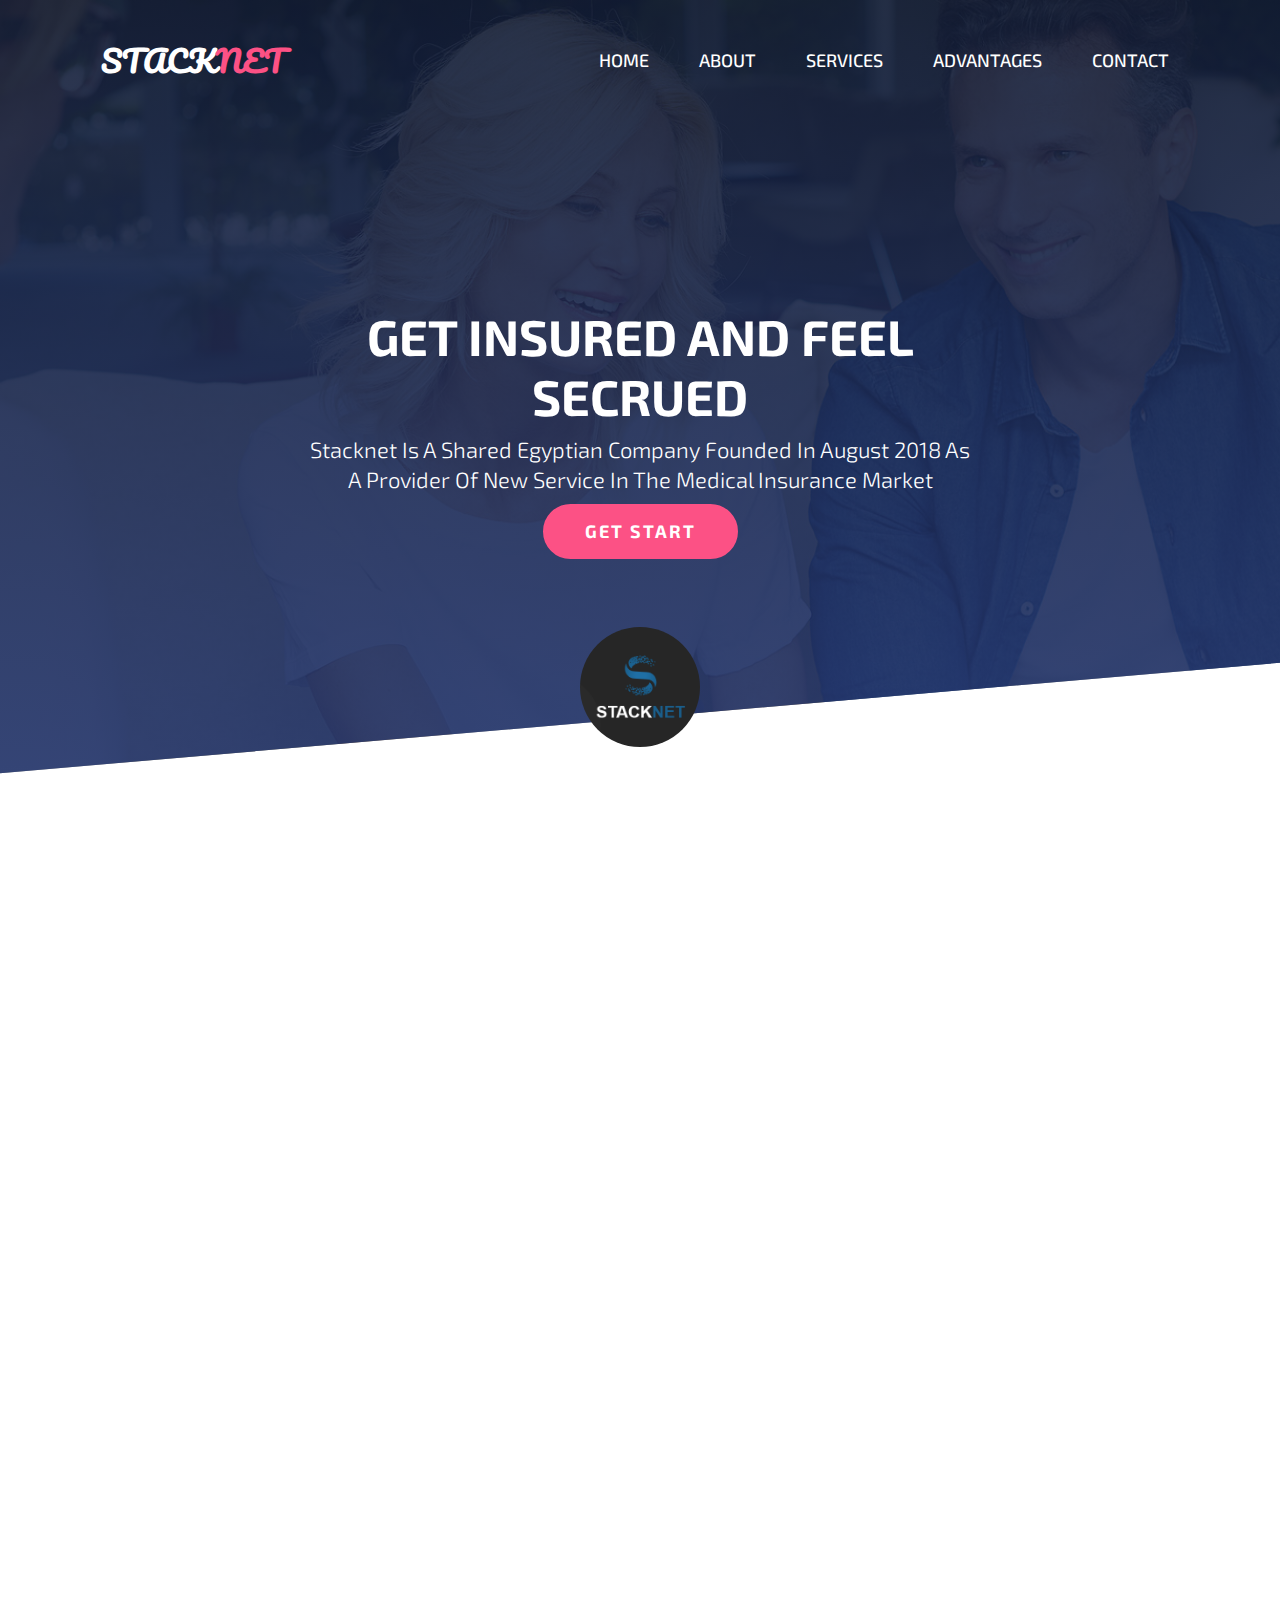
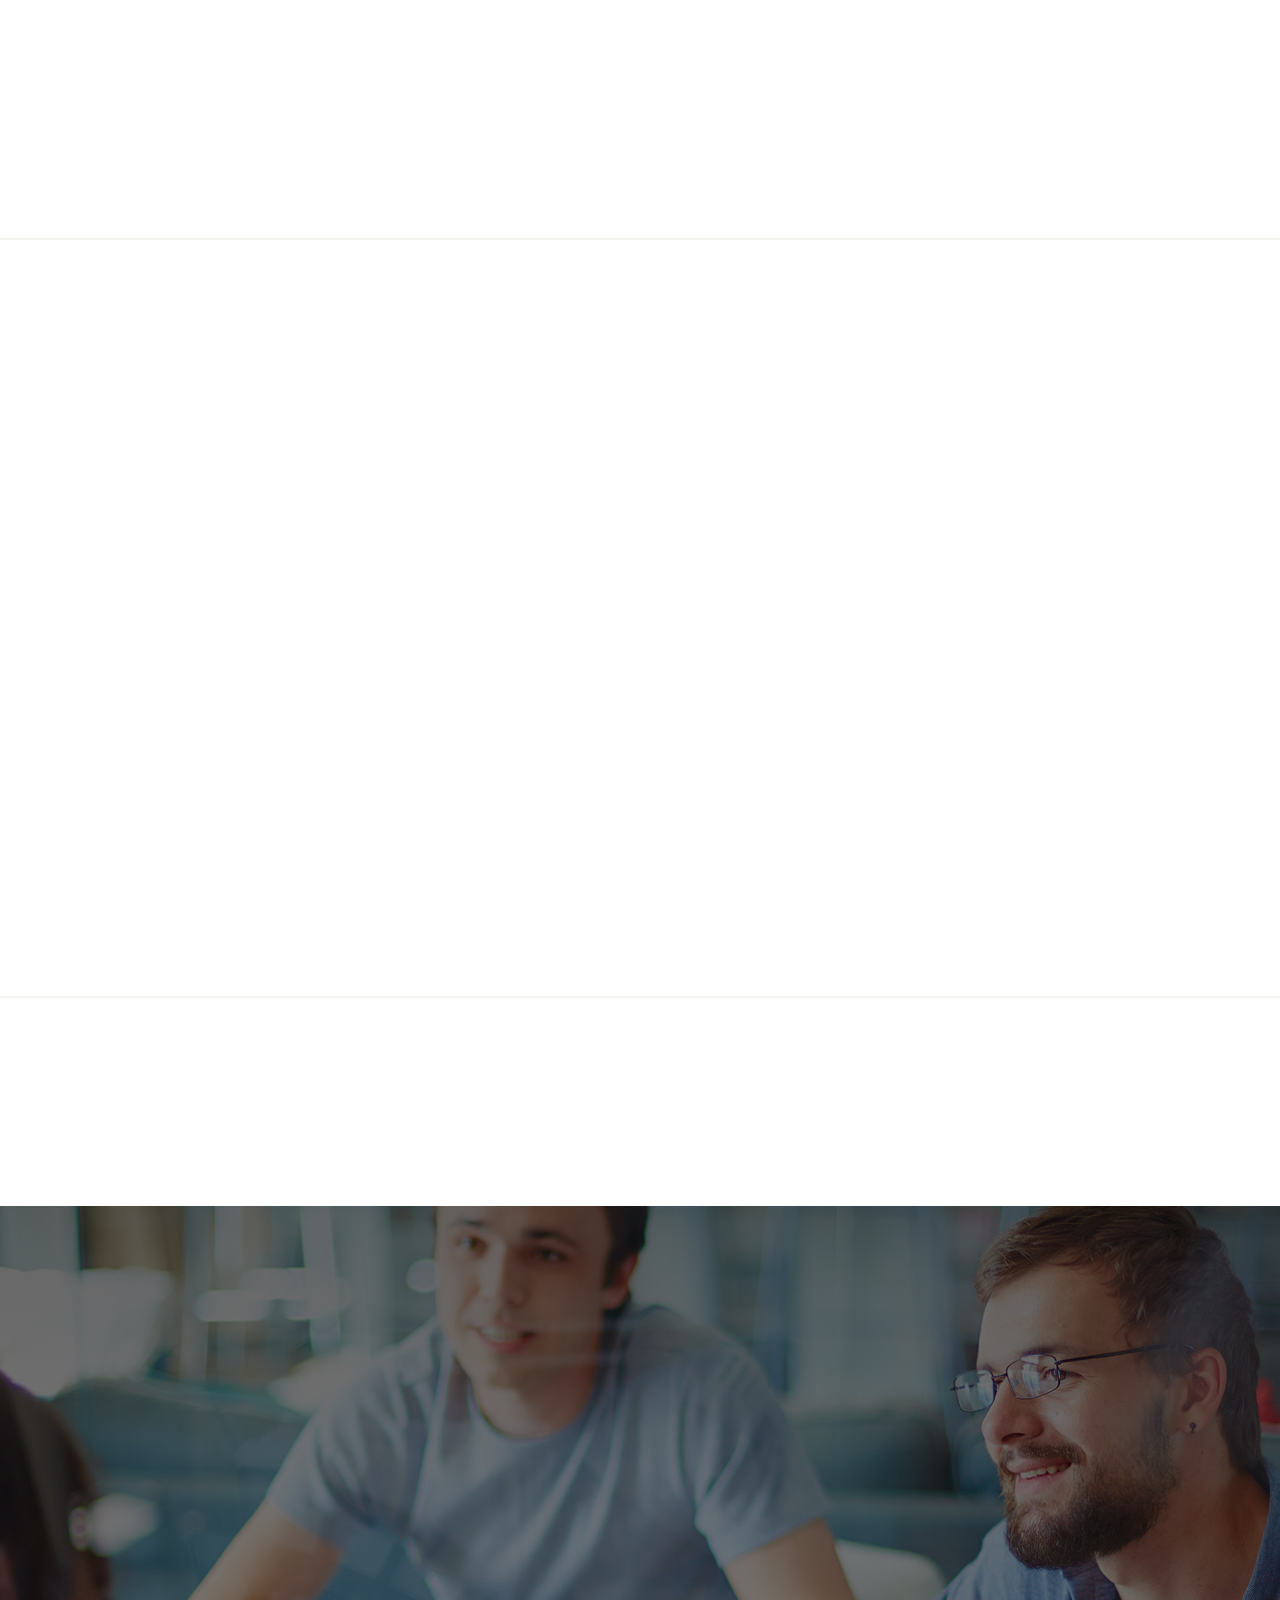
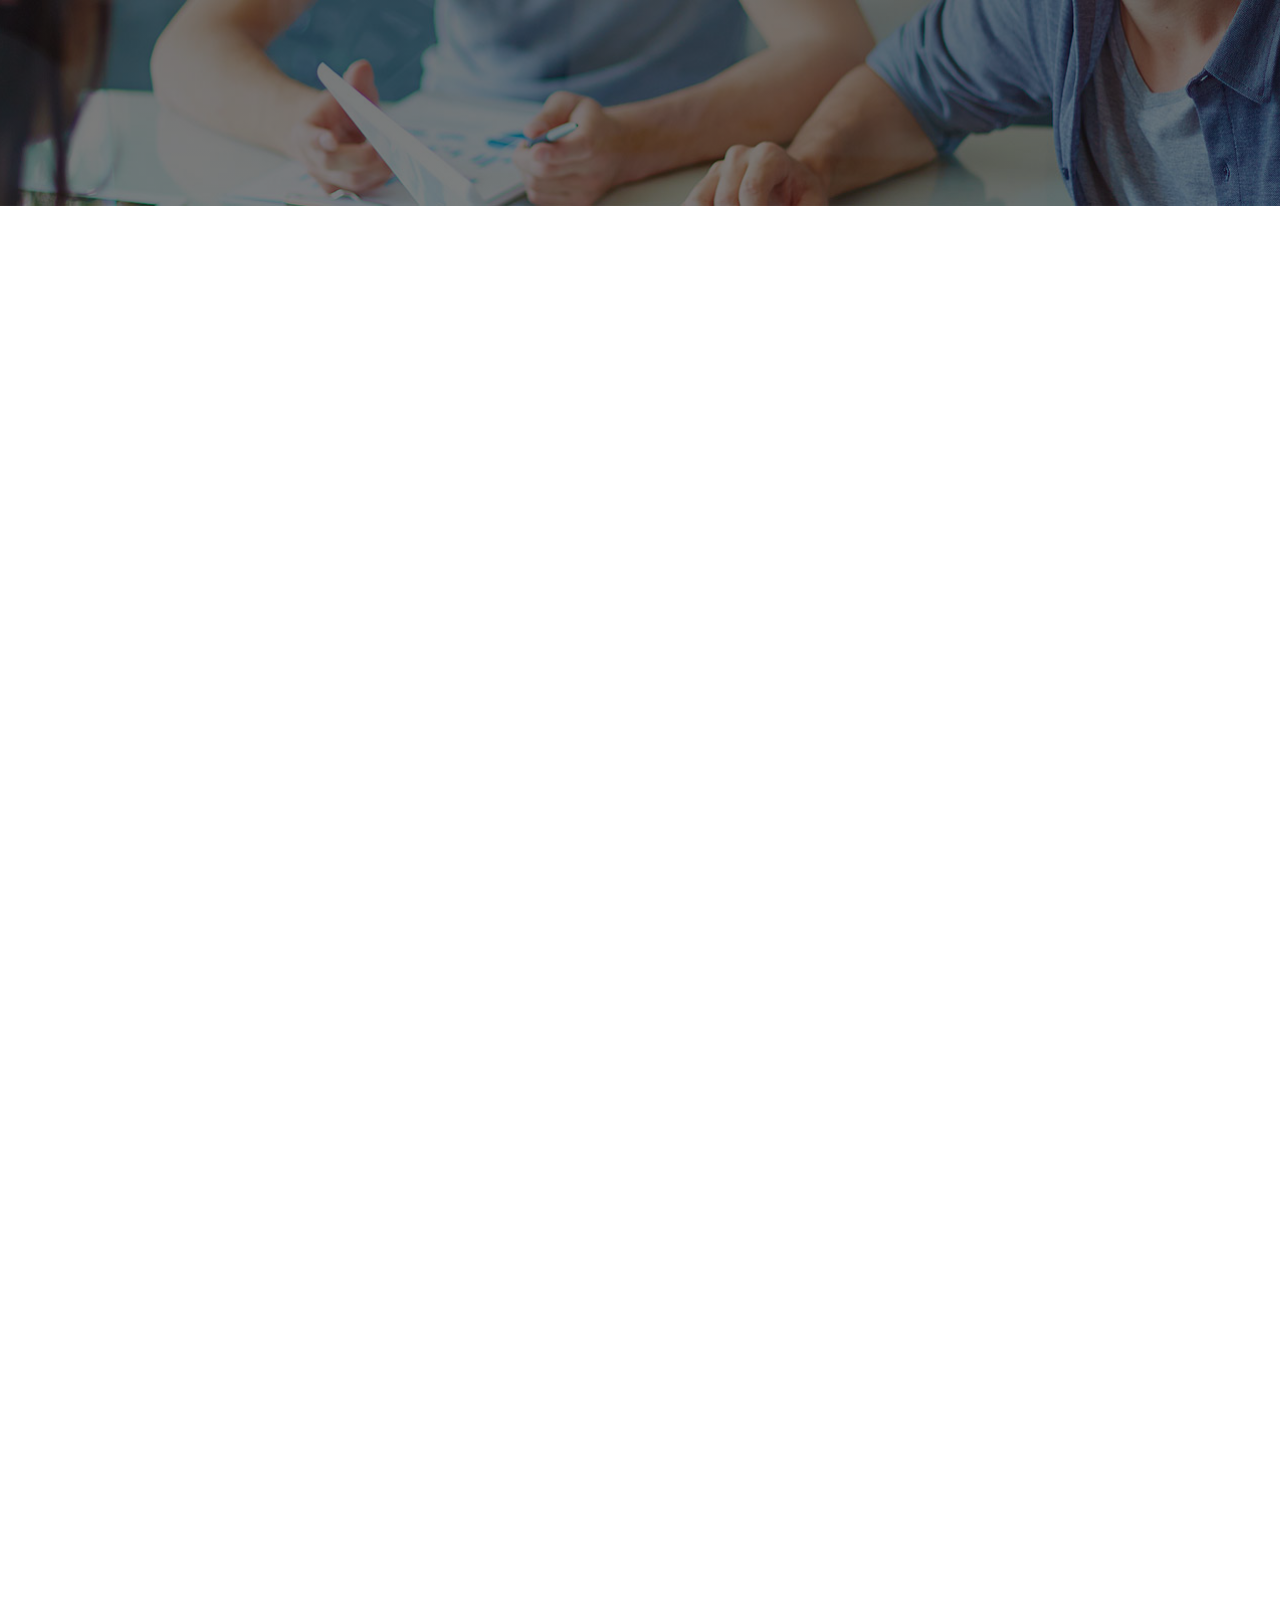
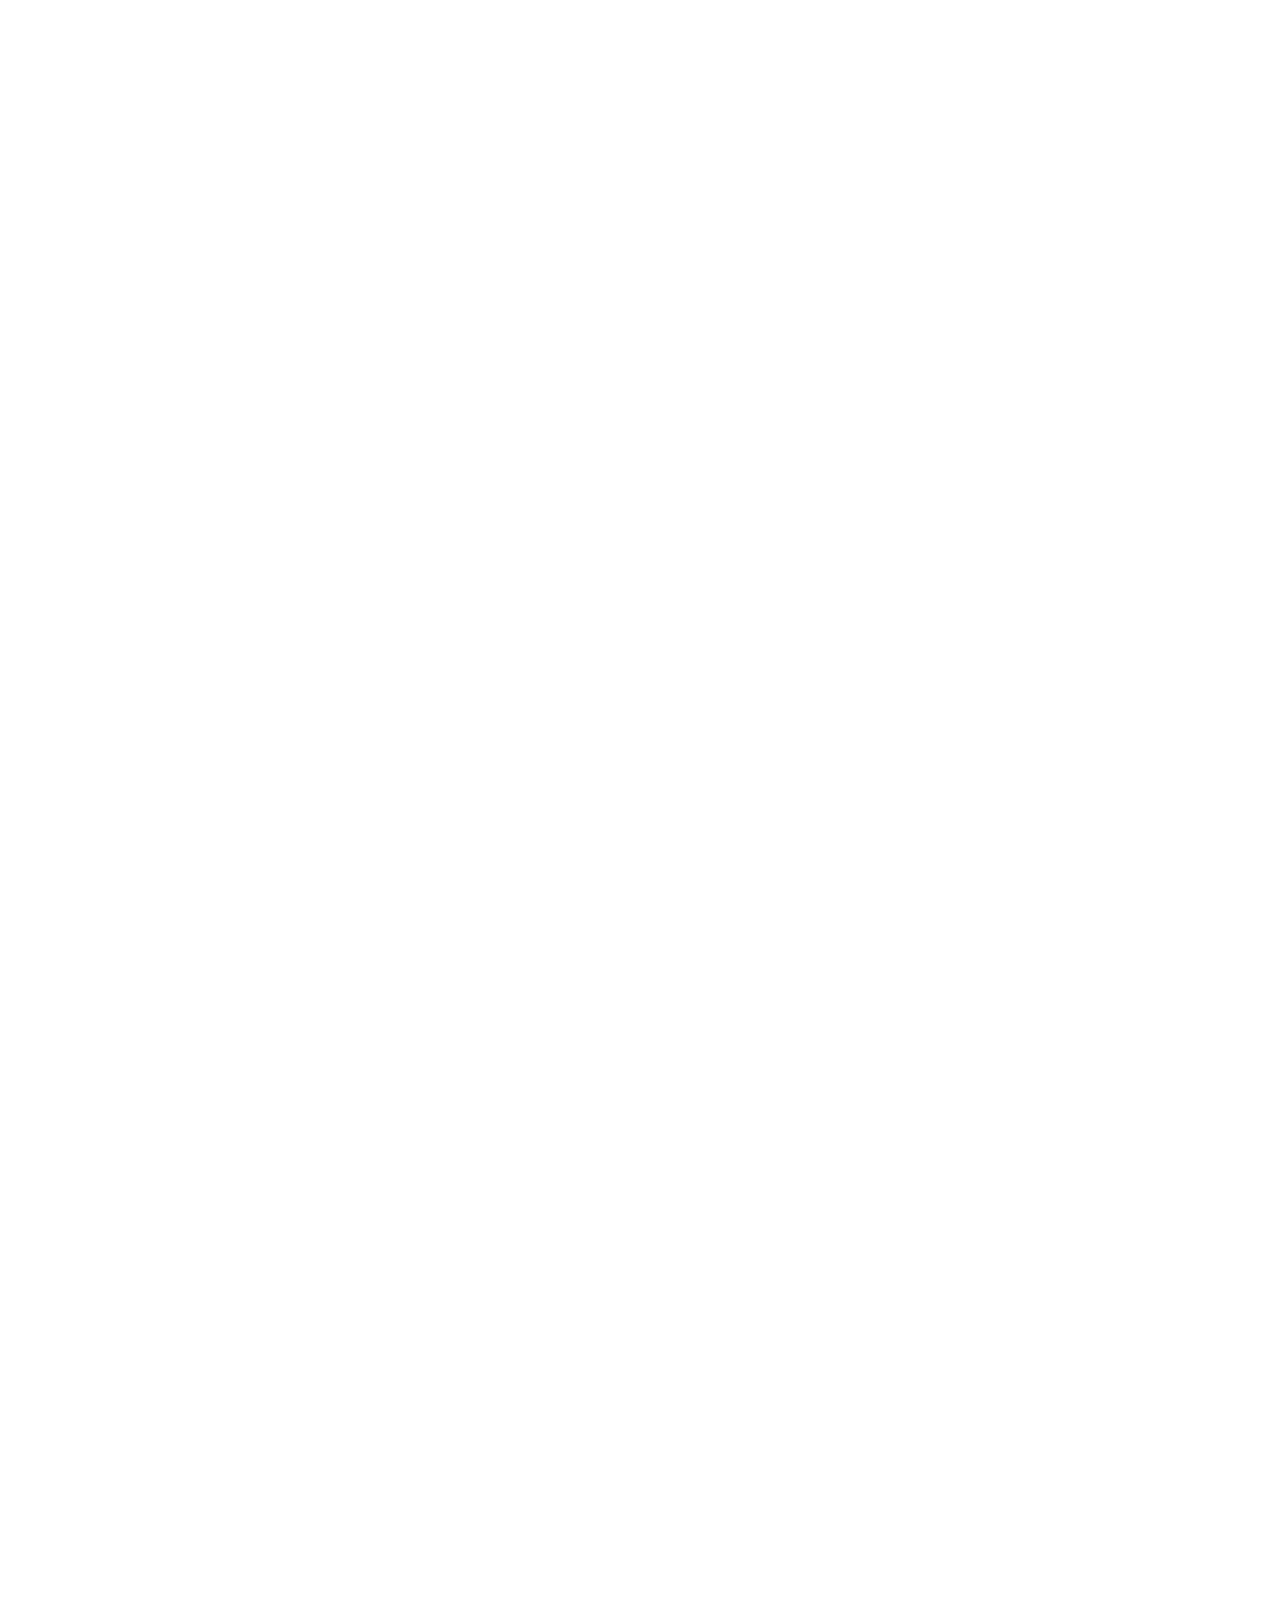
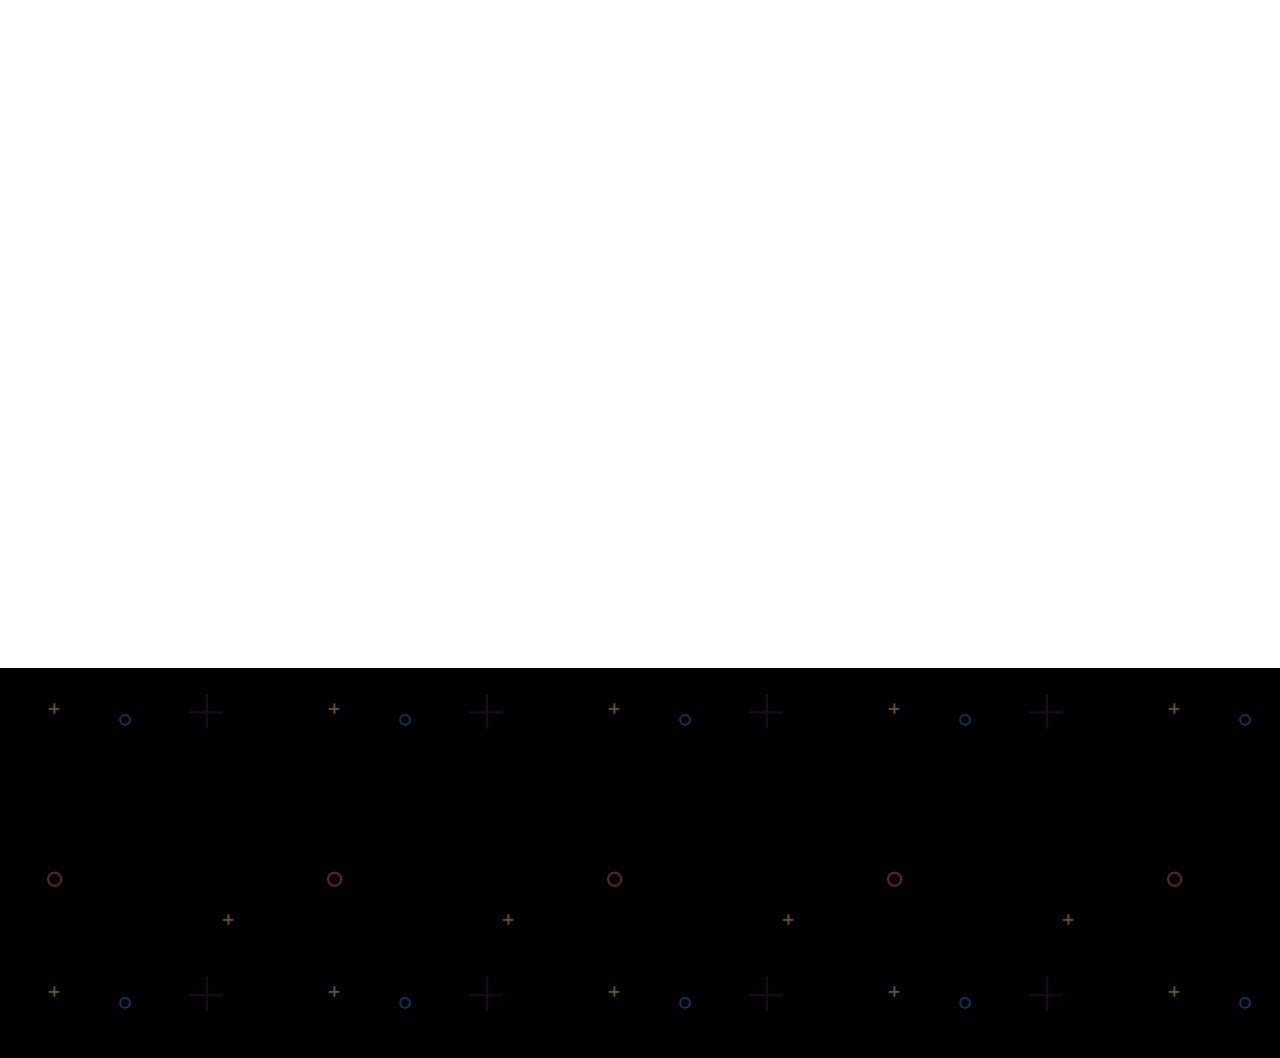
==== commit 94c85f02: "commit" ====
--- a/index.html
+++ b/index.html
@@ -63,7 +63,7 @@
             </div>
             <div class="container"id="log">
                 <div class="row">
-                    <div class="col-sm-8 offset-md-2  wow  text-center titleAndLogo " data-wow-duration="2s" data-wow-delay="0s">  
+                    <div class="col-sm-8 offset-md-2  wow fadeInUp text-center titleAndLogo " data-wow-duration="2s" data-wow-delay="0s">  
                         <div class="card hiddenLogIn"id="hiddenLogIn">
                                 <div class="card-body ">
                                     <div class="text-center">
@@ -91,7 +91,7 @@
                                 </form>
                             </div>
                         </div>
-                    <div class="card3 text-center" id="hiddenTitle">
+                    <div class="card3 text-center wow fadeInUp" data-wow-duration="2s" id="hiddenTitle">
                         <h1 class="StartHeader">GET INSURED AND FEEL SECRUED</h1>
                         <p class="text-center title StartParagraph"> Stacknet Is A Shared Egyptian Company Founded In August 2018 As A Provider Of New Service In The Medical Insurance Market 
                         </p>
@@ -111,56 +111,9 @@
             <img src="img/logo.png" style="border-radius:50% ; width: 120px " >
         </div>
      <!------------------------------AboutUS---------------------------->
-<!--
-        <section class="aboutUs"id="about">
+        <section class="welcome-section "id="about">
             <div class="container">
-                <div class="row">
-                    <div class="col-md-6 DetailsLocation">
-                        <div class="row">
-                            <div class="col-md-6 col-sm-12">
-                                <div class="card2 wow fadeInUp" data-wow-duration="2s" style="margin-top: 110px" >
-                                   <h3>E-mails</h3>
-                                    <p>abdoaref163@gmail.com</p>
-                                    <p>abdoaref594@gmail.com</p>                                    
-
-                                
-                                </div>
-                            </div>
-                            <div class="col-md-6 col-s-12">
-                                <div class="col-lg-12">
-                                    <div class="card2 wow fadeInDown"data-wow-duration="2s">
-                                        <h3>Call US</h3>
-                                        <p><i class="fas fa-phone-volume"></i>+0201553254320</p>
-                                        <p><i class="fas fa-phone-volume"></i>+0201553254320</p>                       
-                                    </div>
-                                </div>
-                                <div class="col-lg-12" >
-                                    <div class="card2 wow fadeInUp"data-wow-duration="2s">
-                                        <h3>Location</h3>
-                                        <p><i class="fas fa-phone-volume"></i>Assuit-usryRagheb.st</p>                        
-                                    </div>
-                                </div>
-                            </div>
-                      </div>
-                    </div>
-                    <div class="col-md-6">
-                        <div class="card2 text-center wow fadeInUp"data-wow-duration="2s" style="box-shadow: none;border: none ; background-color:transparent ; padding: 50px ">
-                            <h1>Welcome To </h1>
-                            <h3>STACK<span style="color:#fc5185">NET</span></h3>
-                                <p>Stacknet Is A Shared Egyptian Company Founded In August 2018 As A Provider Of New Service In The Medical Insurance Market ,Working Business To Business Supporting Our Two Customers (Healthcare Companies & Service Providers)As A Communication Channel Between Them And Providing More Packages Of Services In Order To Enhance The Image Of Medical Insurance</p>
-                                 <a class="btn btn-outline" href="#log">Get Start</a>                           
-                        </div>
-                    </div>
-                
-                </div>
-            </div>
-        </section>
--->
-        
-        
-        <section class="welcome-section"id="about">
-            <div class="container">
-                <div class="text-center">
+                <div class="text-center  wow fadeInUp" data-wow-duration="2s" >
                     <h5 class="introduction">OUR INTRODUCTION</h5>
                     <h2 class="aboutHeader">Welcome To STACKNET.</h2>
                     <p class="aboutParagraph">Stacknet Is A Shared Egyptian Company Founded In August 2018 As A Provider Of New Service In The Medical Insurance Market</p>
@@ -168,25 +121,25 @@
             <div class="row">
                 <div class="col-lg-6 col-md-12 col-sm-12">
                     <div class="inner-box">
-                        <div class="inner-content">
+                        <div class="inner-content wow fadeInDown" data-wow-duration="1s">
                             <h2 class="text-center">Let's Deal With Us !</h2>
                         </div>
-                        <figure class="image-box image-one"><img src="img/welcome-1.jpg" alt=""></figure>
-                    </div>
-                </div>
-                <div class="col-lg-6 col-md-12 col-sm-12 content-column">
+                        <figure class="image-box image-one  wow fadeInUp" data-wow-duration="2s" ><img src="img/welcome-1.jpg" alt=""></figure>
+                    </div>
+                </div>
+                <div class="col-lg-6 col-md-12 col-sm-12 content-column  wow fadeInUp" data-wow-duration="2s" >
                     <div class="content-box">
-                        <ul class="list">
+                        <ul class="list wow fadeInUp" data-wow-duration="2s">
                             <li>High-Value Homeowners Insurance</li>
                             <li>Employment Practices Liability Insurance</li>
                         </ul>
-                        <div class="text">
+                        <div class="text wow fadeInUp" data-wow-duration="1s">
                             <p>StackNet is a Management Services Organization (MSO) comprised of healthcare professionals serving the rapid growth of its IPAs and Medical Groups provides comprehensive administrative support to Independent Physicians Associations (IPAs) ,healthcare companies (TPAs) and medical groups,<span style="display: none" id="hiddenMore"> pursuing both quality patient-care and profitability. StackNet helping numerous IPAs , TPAs and medical groups achieve their financial goals and organizational success by facilitating transactions and communications among all of them. As health care industry continues to evolve, StackNet remains at the forefront, anticipating changes and their impacts to the clients, believes in a solid infrastructure and technology, which ensure the delivery of an integrated health care system with the highest efficiency and accuracy</span>
                             <span class="more"id="more">....Show More</span> <span><i class="fas fa-angle-double-right"></i></span>
                             </p>
                             
                         </div>
-                        <div class="title"><h2>Providing you with quality, competitive coverages.</h2></div>
+                        <div class="title wow fadeInUp" data-wow-duration="3s"><h2>Providing you with quality, competitive coverages.</h2></div>
                     </div>
                 </div>
             </div>
@@ -198,9 +151,9 @@
         <section class="choose-section"id="about">
             <div class="container">
                 <div class="text-center">
-                    <h5 class="introduction">WHY CHOOSE US</h5>
-                    <h2 class="aboutHeader">We Care About you.</h2>
-                    <p class="aboutParagraph">StackNet helping numerous IPAs , TPAs and medical groups achieve their financial goals and organizational success by facilitating transactions and communications among all of them</p>
+                    <h5 class="introduction wow fadeInUp" data-wow-duration="1s">WHY CHOOSE US</h5>
+                    <h2 class="aboutHeader wow fadeInUp" data-wow-duration="2s">We Care About you.</h2>
+                    <p class="aboutParagraph wow fadeInUp" data-wow-duration="2.2s">StackNet helping numerous IPAs , TPAs and medical groups achieve their financial goals and organizational success by facilitating transactions and communications among all of them</p>
                 </div>
                 <div class="row">
                     <div class="col-md-3">
@@ -261,14 +214,14 @@
         <section class="deal-section"id="about">
             <div class="container">
                 <div class="text-center">
-                    <h5 class="introduction">Deal With Us</h5>
-                    <p class="aboutParagraph">Don’t hesitate, contact us for better future life. Get a Free Quote</p>
+                    <h5 class="introduction wow fadeInUp" data-wow-duration="1s">Deal With Us</h5>
+                    <p class="aboutParagraph wow fadeInUp" data-wow-duration="2s">Don’t hesitate, contact us for better future life. Get a Free Quote</p>
                 </div>
             </div>
                 <div class="deal">
             <div class="container"id="">
                 <div class="row">
-                    <div class="col-sm-8 offset-md-2  wow  text-center" data-wow-duration="2s" data-wow-delay="0s">  
+                    <div class="col-sm-8 offset-md-2 text-center wow fadeInUp" data-wow-duration="1s">  
                         <div class="text-center" id="hiddenTitle">
                         <h1 class="StartHeader2">Our Mission is to Protect your Businesses, Life and Much More.</h1>
                         <div class=" text-center">
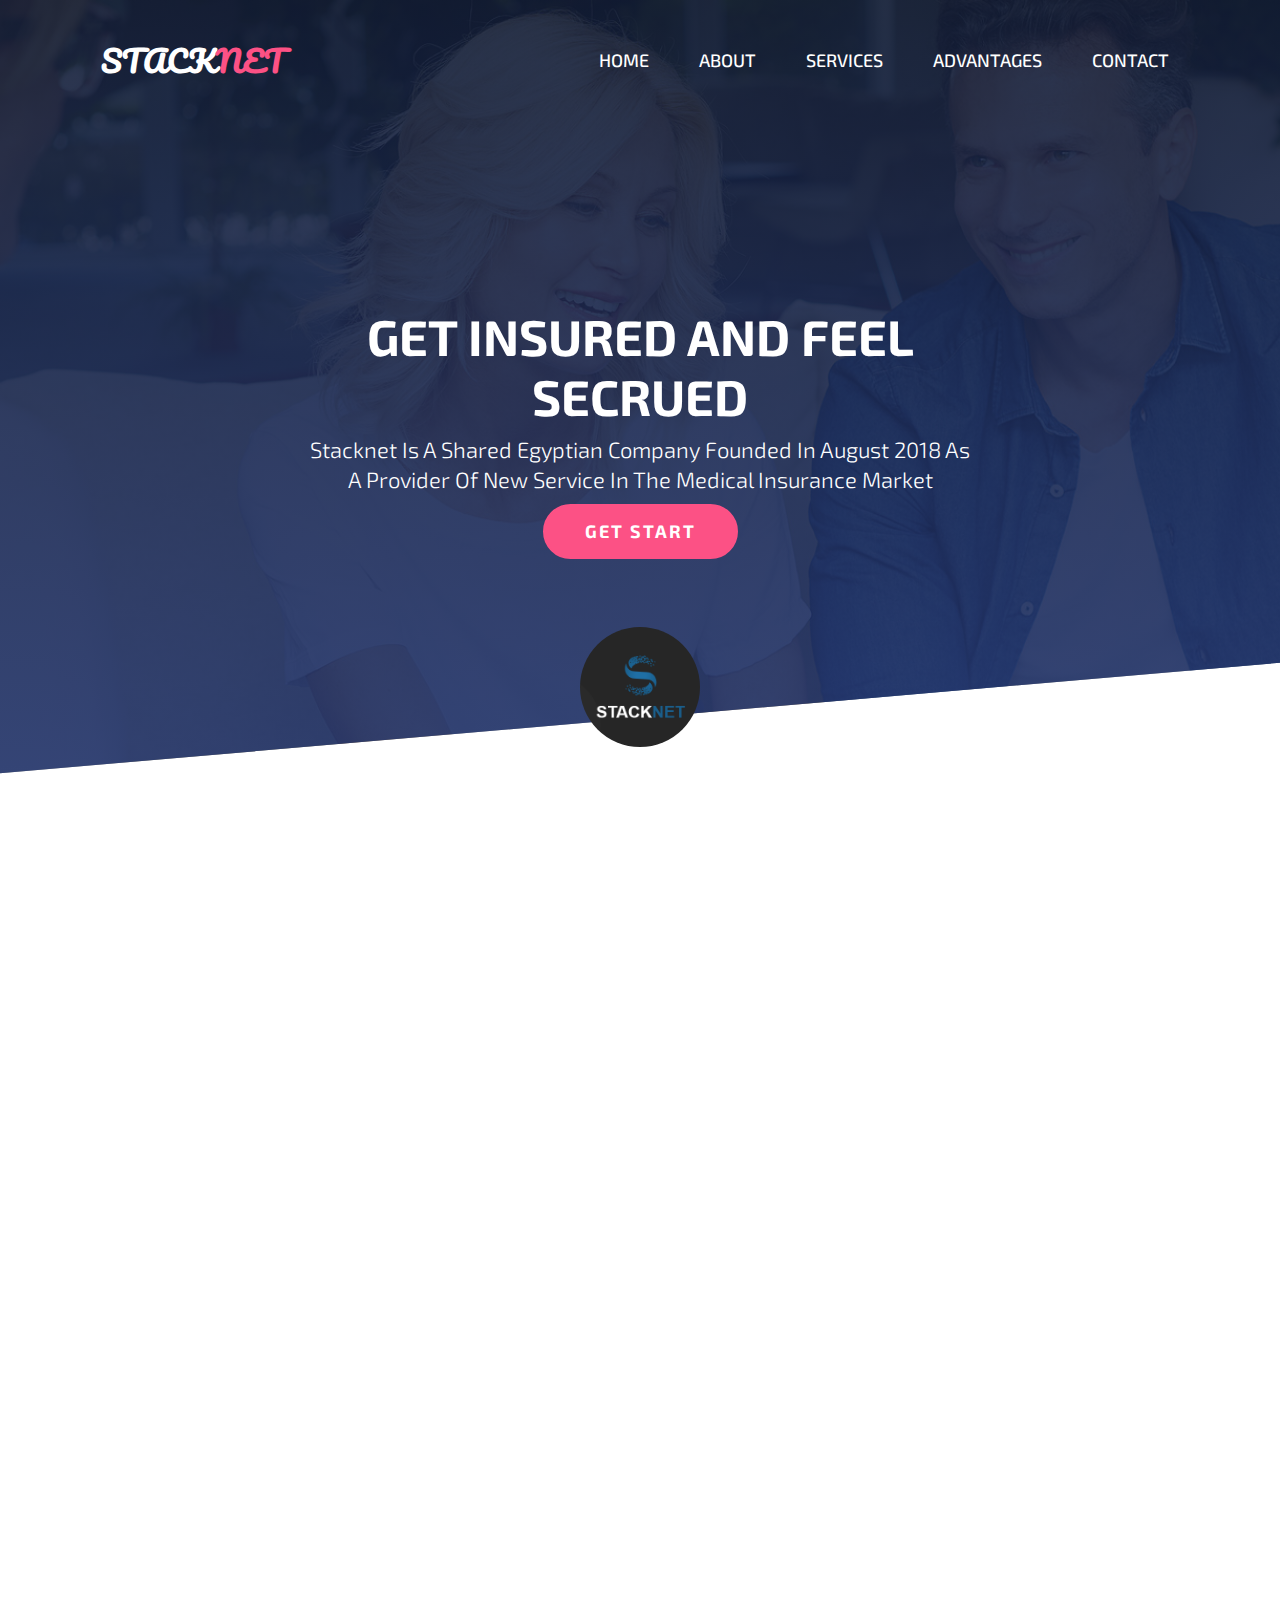
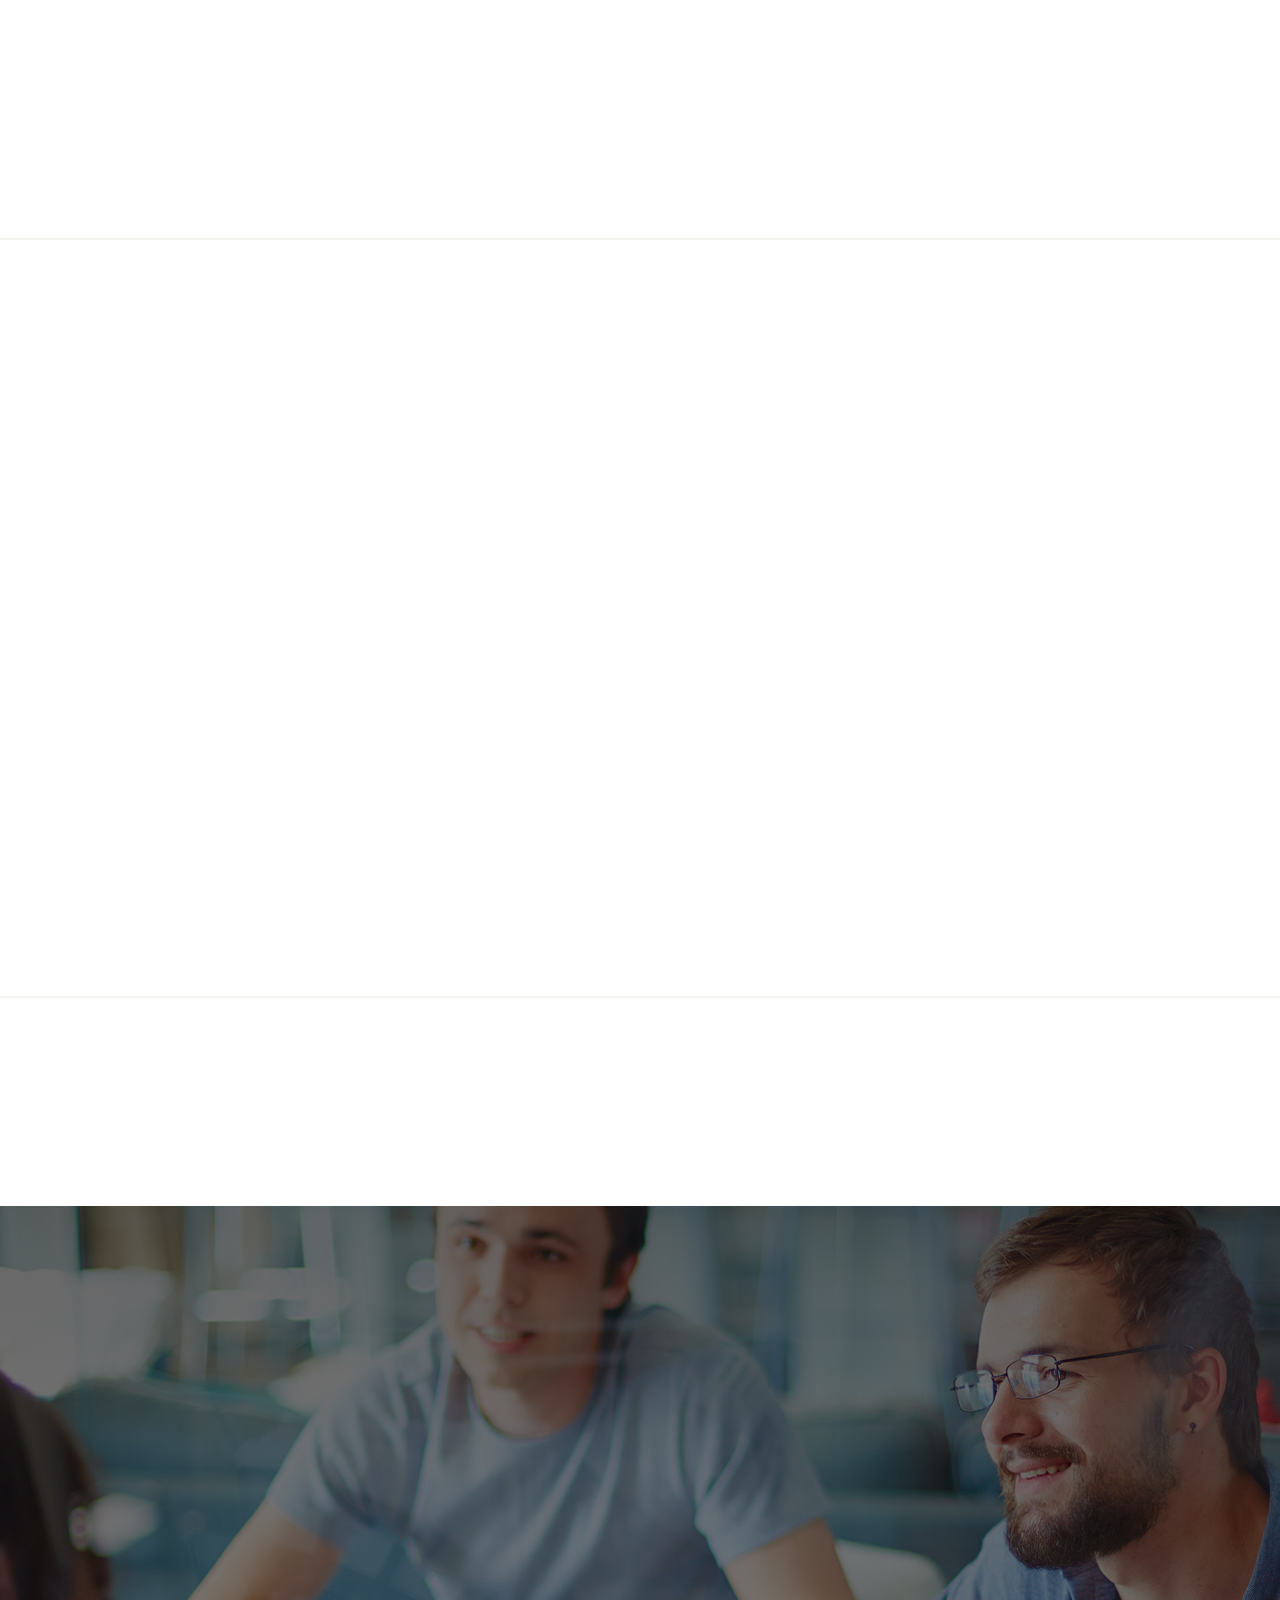
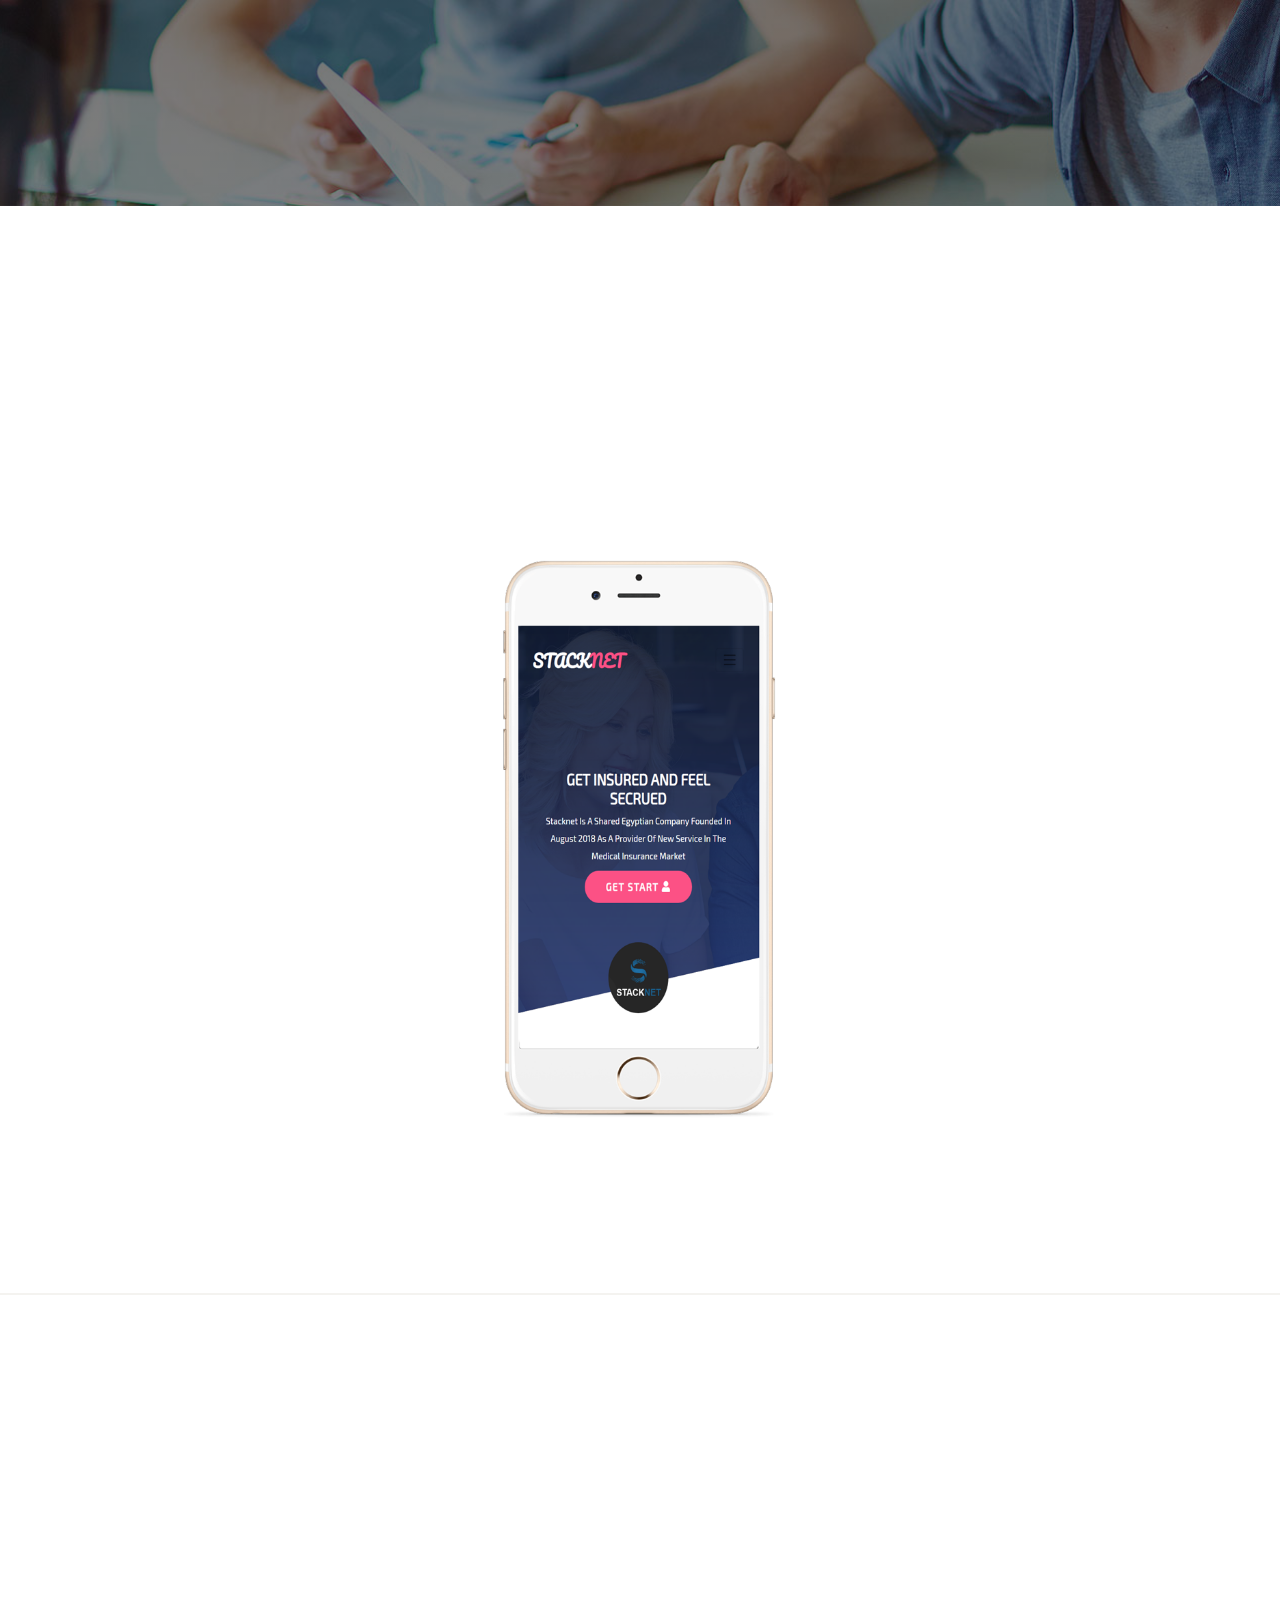
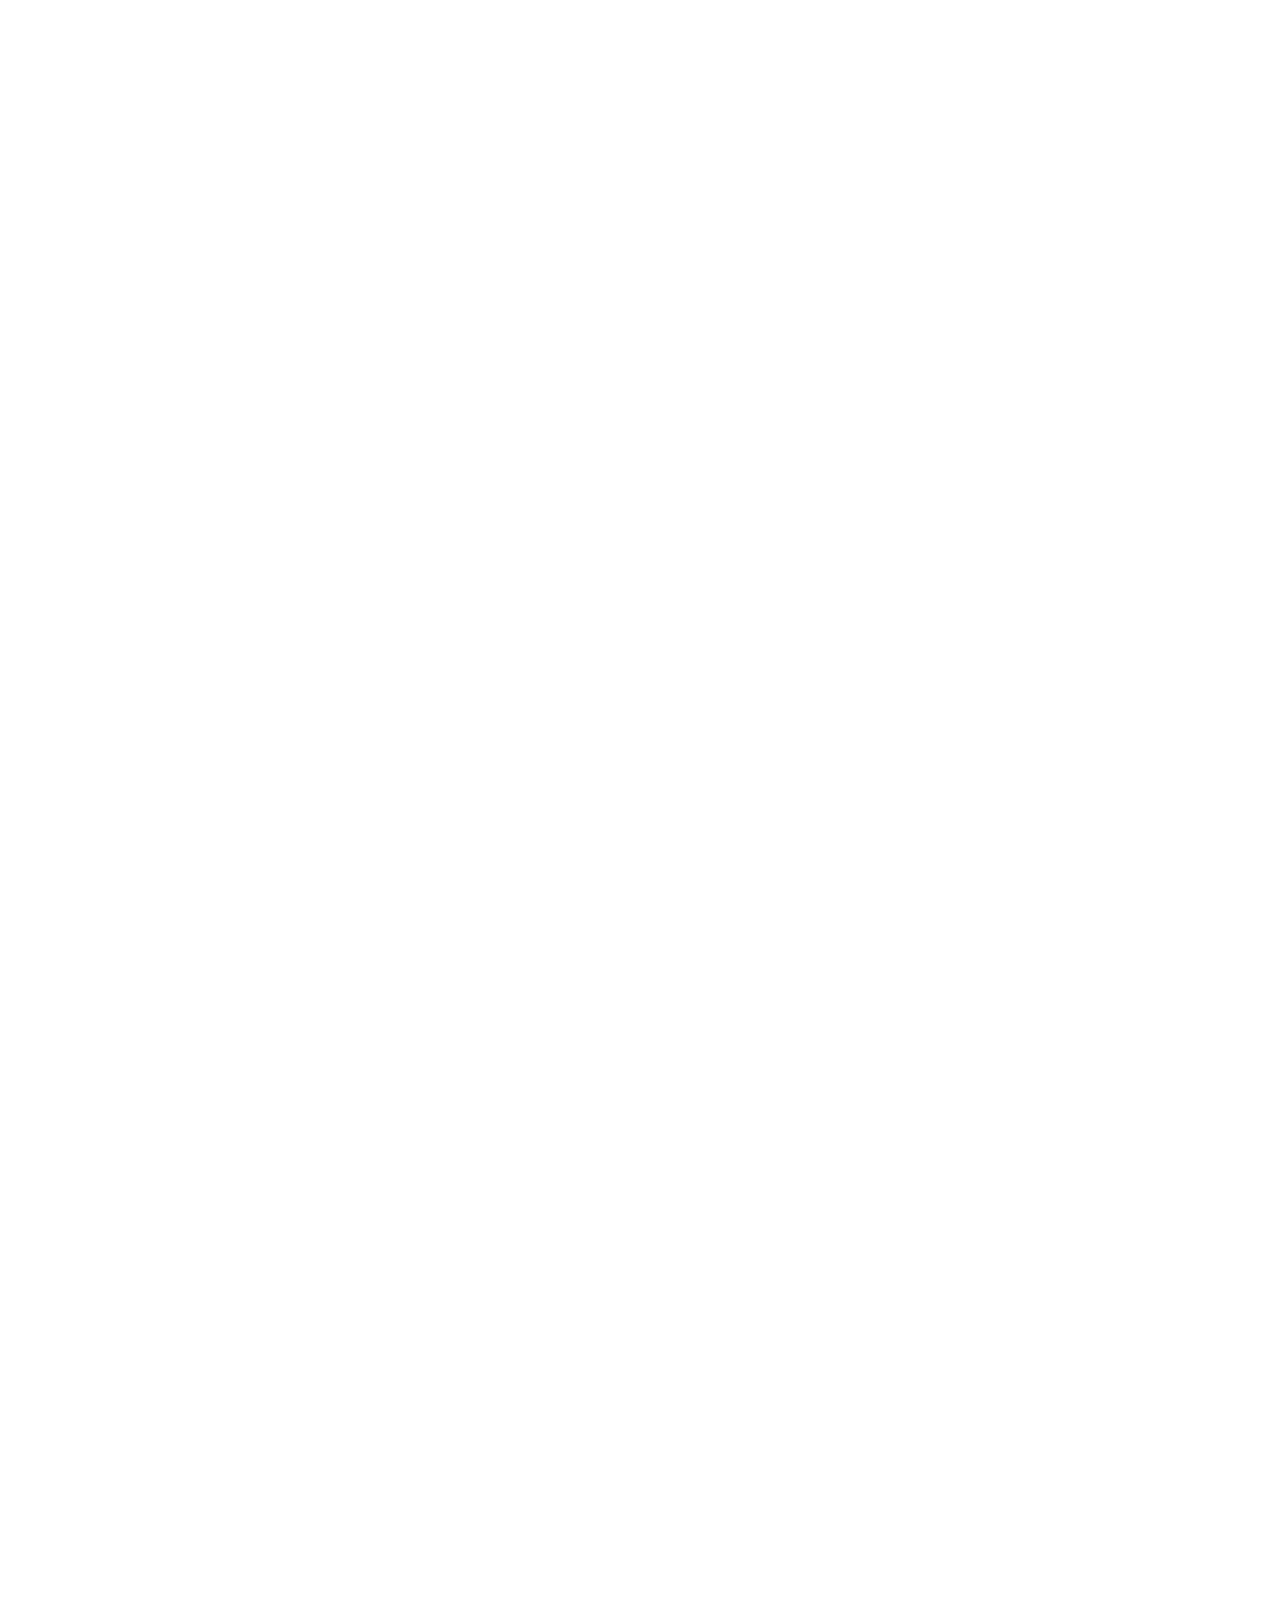
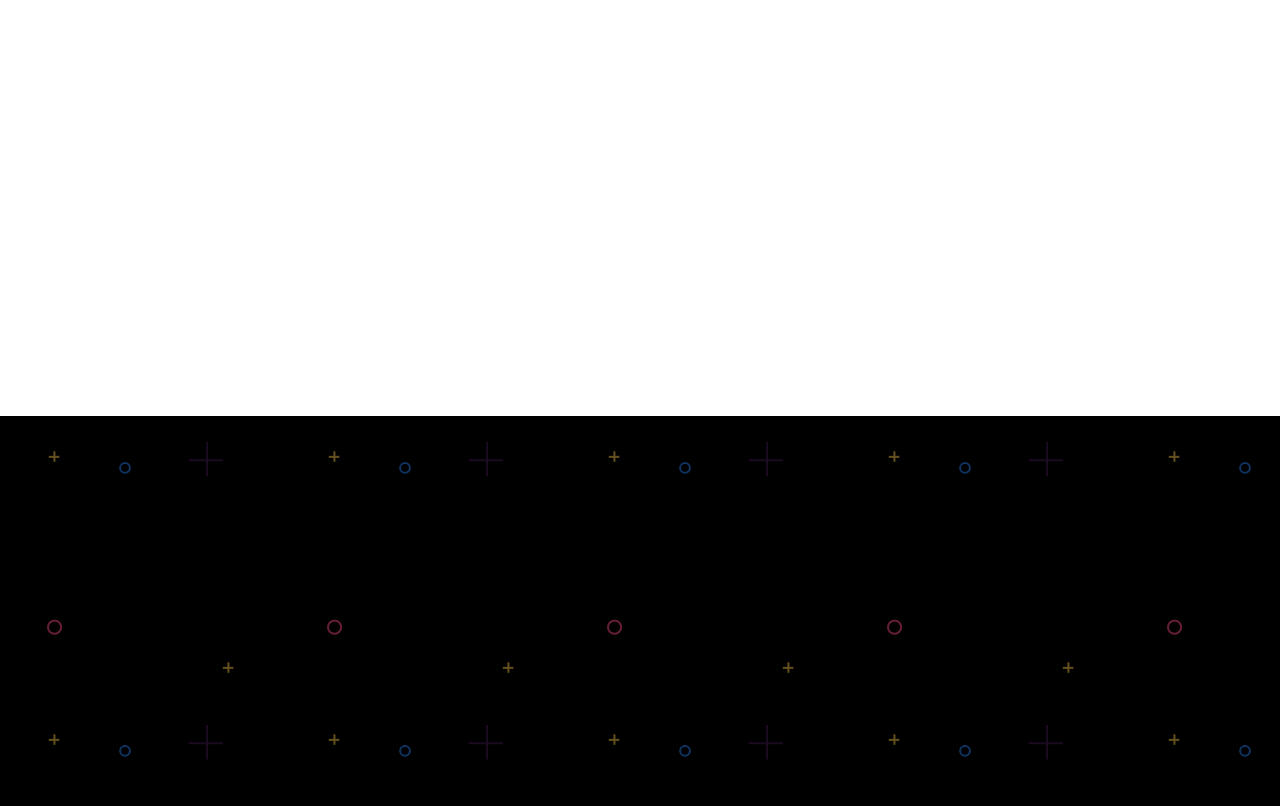
==== commit 52806aa2: "cc" ====
--- a/index.html
+++ b/index.html
@@ -237,6 +237,89 @@
         </section>
         
         
+        <!----------------Service Sec------------------>
+        
+        <section class="choose-section"id="about">
+            <div class="container">
+                <div class="text-center">
+                    <h5 class="introduction wow fadeInUp" data-wow-duration="1s">Our Services</h5>
+                    <h2 class="aboutHeader wow fadeInUp" data-wow-duration="2s">We Care About you.</h2>
+                </div>
+                <div class="row">
+                    <div class="col-md-4 MainServDiv">
+                        <div class=" wow fadeInUp servDiv card" data-wow-duration="2s">
+                            <h5><span class="srvNum">1</span>Marketing</h5>
+                            <p>
+                                the service providers  healthcare companies and the market in general
+                                <span style="display: none" id="hiddenMore5">
+                                over the social media platforms Based on our last work experience in medical insurance field 
+                                </span>
+                                <span class="more"id="more5">....Show More</span>
+                                <span><i class="fas fa-angle-double-right"></i></span>
+                            </p>
+                        </div>
+                        <div class=" wow fadeInUp servDiv card" data-wow-duration="2s">
+                            <h5><span class="srvNum">2</span>Presentation</h5>
+                            <p>
+                                Making a presentation to the healthcare company’s new clients
+                            </p>
+                        </div>
+                        <div class=" wow fadeInUp servDiv card" data-wow-duration="2s">
+                            <h5><span class="srvNum">3</span>PAYMENT-Financial administration</h5>
+                            <p>
+                                Organizing the payment movement  by collecting  
+                                <span style="display: none" id="hiddenMore6">
+                                ,reviewing claims,following up status ,collecting from companies and making transferring to service providers after deducting our percentage.
+                                </span>
+                                <span class="more"id="more6">....Show More</span>
+                                <span><i class="fas fa-angle-double-right"></i></span>
+                            </p>
+                        </div>
+                    </div>
+                    
+                    <div class="col-md-4">
+                        <img src="img/phonePic.png"style="width: 100%">
+                    </div>
+                    
+                    <div class="col-md-4 MainServDiv">
+                        <div class=" wow fadeInUp servDiv card" data-wow-duration="2s">
+                            <h5><span class="srvNum">4</span>Technical administration</h5>
+                            <p>
+                                 Collecting and describing the operation instructions of all healthcare companies
+                                <span style="display: none" id="hiddenMore7">
+                                ,making a training sessions for provider’s exist and new staffs. And sending them the working documents for all companies
+                                </span>
+                                <span class="more"id="more7">....Show More</span>
+                                <span><i class="fas fa-angle-double-right"></i></span>
+                            </p>
+                        </div>
+                        <div class=" wow fadeInUp servDiv card" data-wow-duration="2s">
+                            <h5><span class="srvNum">5</span>Networking operations</h5>
+                            <p>
+                                Supervisor on the service provider to check the service level 
+                                <span style="display: none" id="hiddenMore8">
+                                    ,avoid the fraud cases and to create a new medical network.
+                                </span>
+                                <span class="more"id="more8">....Show More</span>
+                                <span><i class="fas fa-angle-double-right"></i></span>
+                            </p>
+                        </div>
+                        <div class=" wow fadeInUp servDiv card" data-wow-duration="2s">
+                            <h5><span class="srvNum">6</span>Directly customer supported</h5>
+                            <p>
+                                Because not all problems faced by the patient being solved through the call centre
+                                <span style="display: none" id="hiddenMore9">
+                                     plus the disability (educational or healthy) ,it had to be a directly customer support .(an area manager moving directly to patient solving him his problem
+                                </span>
+                                <span class="more"id="more9">....Show More</span>
+                                <span><i class="fas fa-angle-double-right"></i></span>
+                            </p>
+                        </div>                        
+                    </div>
+                    
+                    </div>
+            </div>
+        </section>
         
         
          <!------ Services Section -------->
@@ -311,60 +394,7 @@
             
             
             </div>
-    
-        
-                 <!------ Services Section -------->
-        <div class="solutions" id="serv">
-            <div class="container">
-                <div class="section-title text-center wow fadeInUp" data-wow-duration="2s">
-                    <h2>Our Services !</h2>
-                </div>        
-                <div class="row">
-                    <div class="col-lg-4 col-md-12">
-                        <div class="card2 wow fadeInUp" data-wow-duration="2s" style="padding-top: 53px ; padding-bottom: 70px">
-                            <img style="width: 100%"src="img/undraw_mobile_marketing_iqbr.png">
-                            <h5 class="text-center section-padding2">Marketing</h5>
-                            <p>the service providers  healthcare companies and the market in general over the social media platforms</p>
-                        </div>
-                    </div>
-                        <div class="col-lg-4 col-md-12">
-                            <div class="card2 wow fadeInUp" data-wow-duration="2s"style="padding-top: 50px ; padding-bottom: 60px">
-                                <img style="width: 100%"src="img/undraw_business_plan_5i9d .png">
-                                <h5 class="text-center section-padding2">PRESENTATION</h5>
-                                <p>Making a presentation to the healthcare company’s new clients  (how to get service )</p>                              
-                            </div>
-                        </div>
-                        <div class="col-lg-4 col-md-12">
-                             <div class="card2 wow fadeInUp" data-wow-duration="2s">
-                               <img style="width: 90%"src="img/Check.png">
-                                <h5 class="text-center section-padding2">Networking operations</h5>
-                                <p>Supervisor on the service provider to check the service level ,avoid the fraud cases and to create a new medical network</p>    
-                            </div>
-                        </div>
-                        <div class="col-lg-4 col-md-12">
-                            <div class="card2 wow fadeInUp" data-wow-duration="2s">
-                               <img style="width: 100%;"src="img/undraw_progress_tracking_7hvk.png">
-                                <h5 class="text-center section-padding2">Technical Adminstration</h5>
-                                <p> Collecting and describing the operation instructions of all healthcare companies ,making a training sessions for provider’s exist and new staffs. And sending them the working documents for all companies.</p>
-                            </div>
-                        </div>
-                        <div class="col-lg-4 col-md-12">
-                            <div class="card2 wow fadeInUp" data-wow-duration="2s">
-                                <img style="width: 90%;"src="img/undraw_predictive_analytics_kf9n.png">
-                                <h5 class="text-center ">PAYMENT-Financial administration</h5>
-                                <p>Organizing the payment movement  by collecting ,reviewing claims ,following up status ,collecting from companies and making transferring to service providers after deducting our percentage. PAYMENT-Financial administration </p>                    
-                            </div>
-                        </div>
-                        <div class="col-lg-4 col-md-12">
-                            <div class="card2 wow fadeInUp" data-wow-duration="2s" style="padding-top: 60px">
-                               <img style="width: 100% ; text-align: center"src="img/co.png">
-                                <h5 class="text-center section-padding2">Directly customer support</h5>
-                                <p> Because not all problems faced by the patient being solved through the call centre plus the disability (educational or healthy) ,it had to be a directly customer support .(an area manager moving directly to patient solving him his problem.</p>    
-                            </div>
-                        </div>                    
-                    </div>
-                </div>
-            </div>  
+     
         
 
     <footer>
--- a/css/main.css
+++ b/css/main.css
@@ -384,6 +384,32 @@
     line-height: 55px;
 }
 }
+
+/***Service*****/
+.MainServDiv
+{
+    padding-top: 70px;
+    padding-bottom: 50px
+}
+.servDiv
+{
+    padding-top: 15px ; 
+    padding-bottom: 10px ; 
+    margin-top:20px
+}
+.srvNum
+{
+    background-color: lightgrey ;
+    border-radius: 100% ; 
+    padding: 6px;
+    padding-right: 12px ; 
+    padding-left: 12px;
+    margin-right: 10px;
+}
+
+
+
+
 /*****Services Sction*******/
 .mainServ
 {
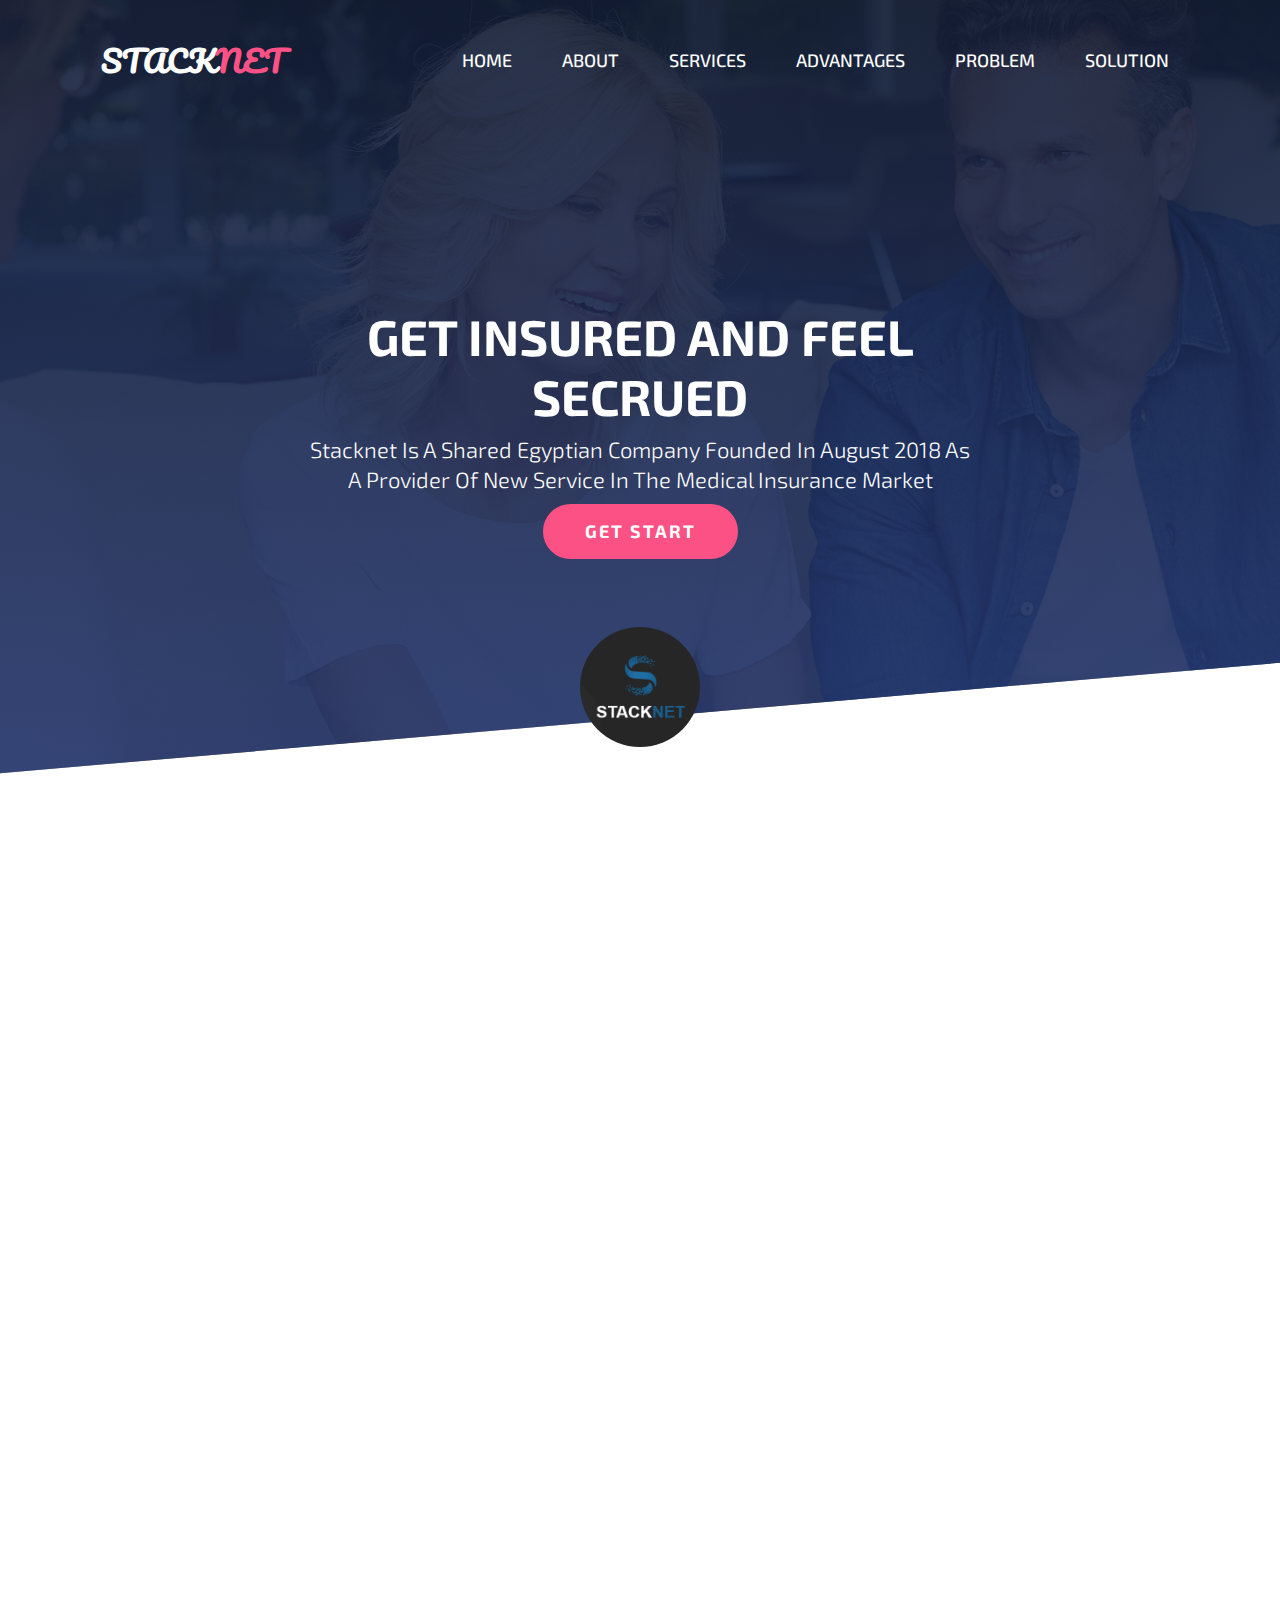
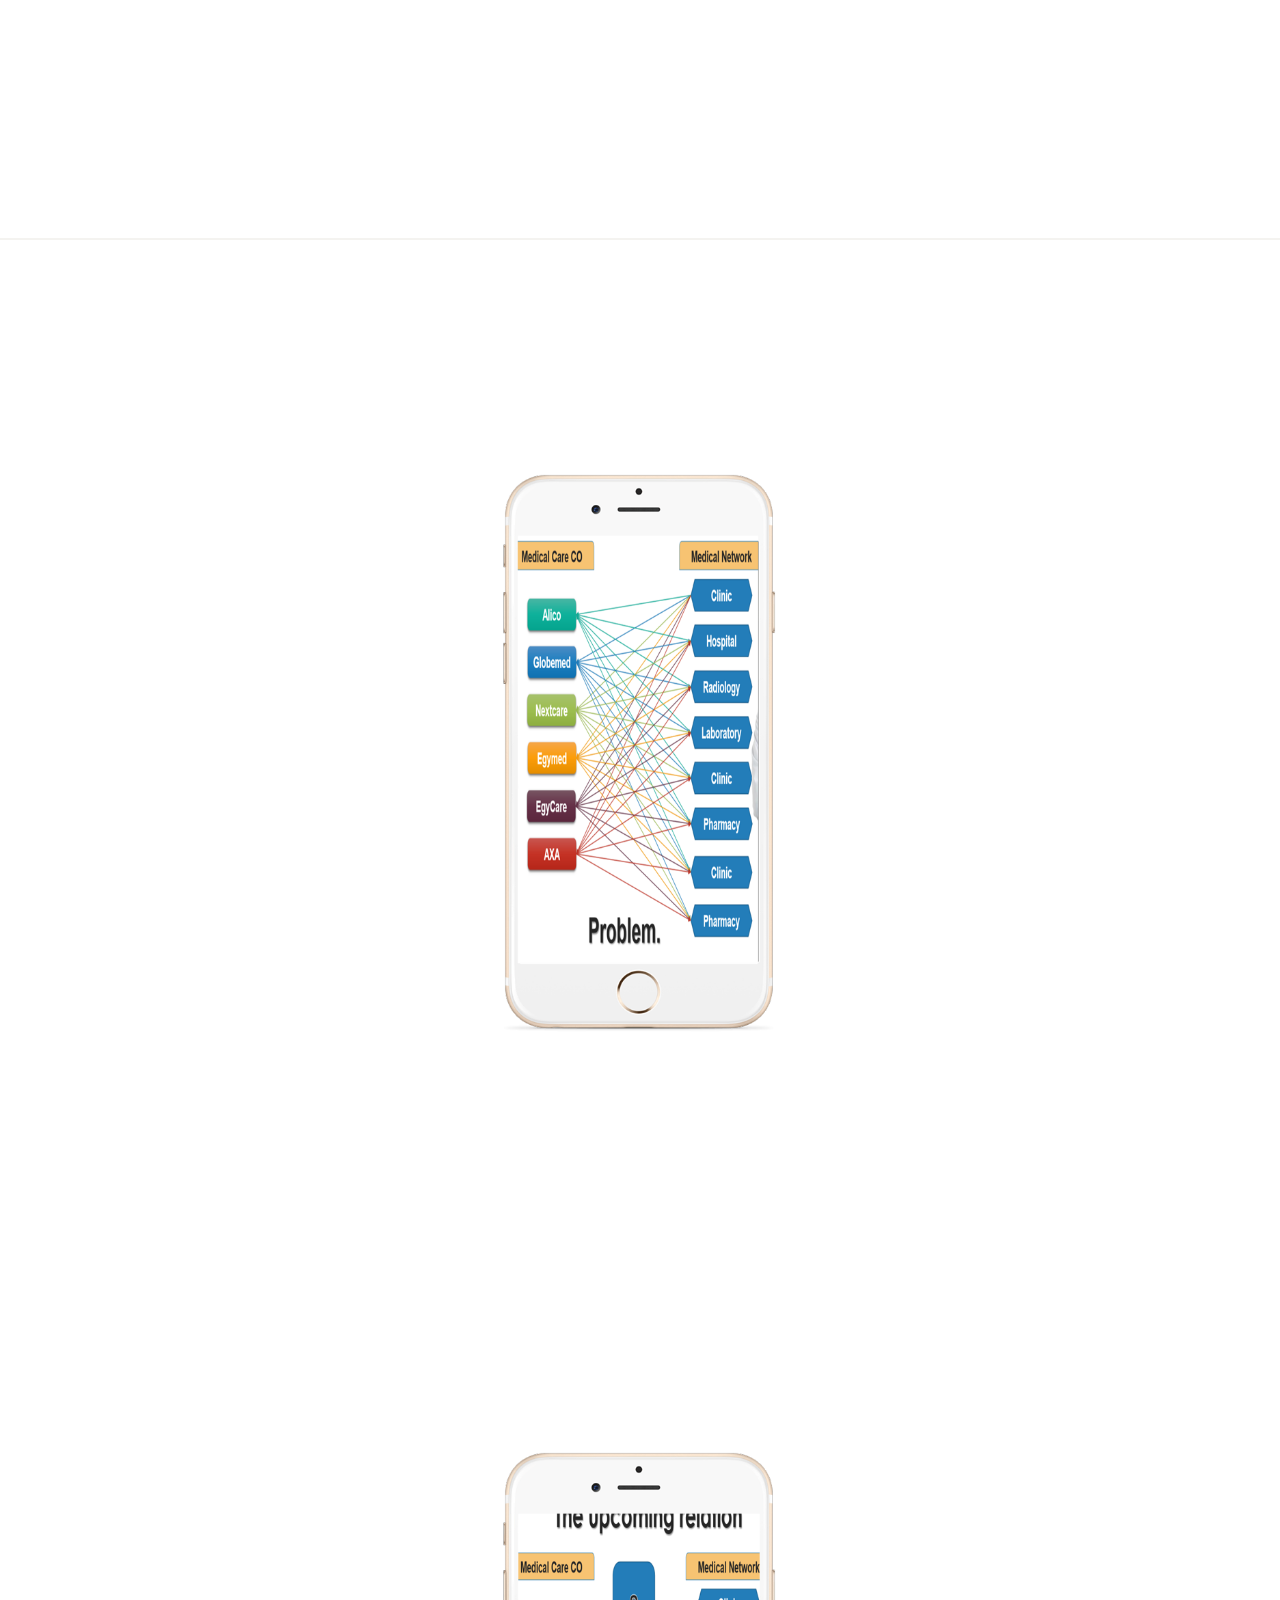
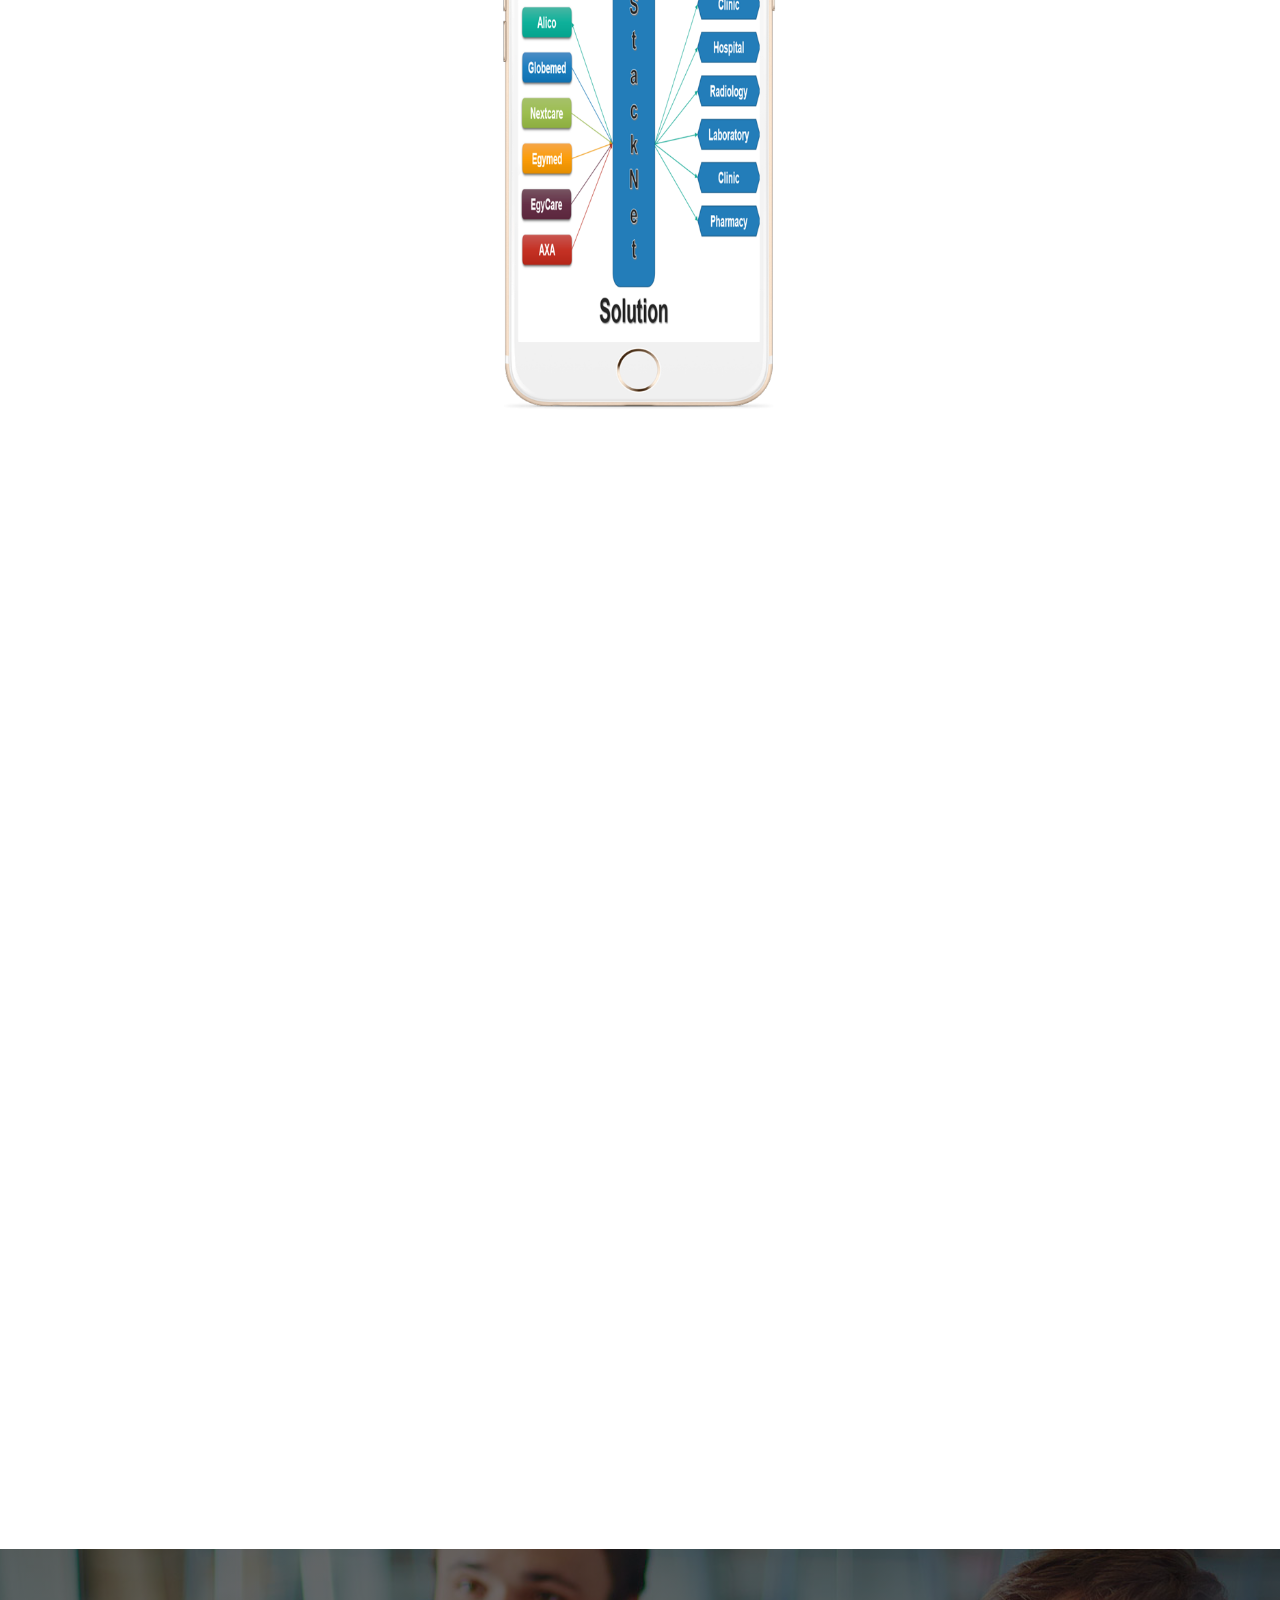
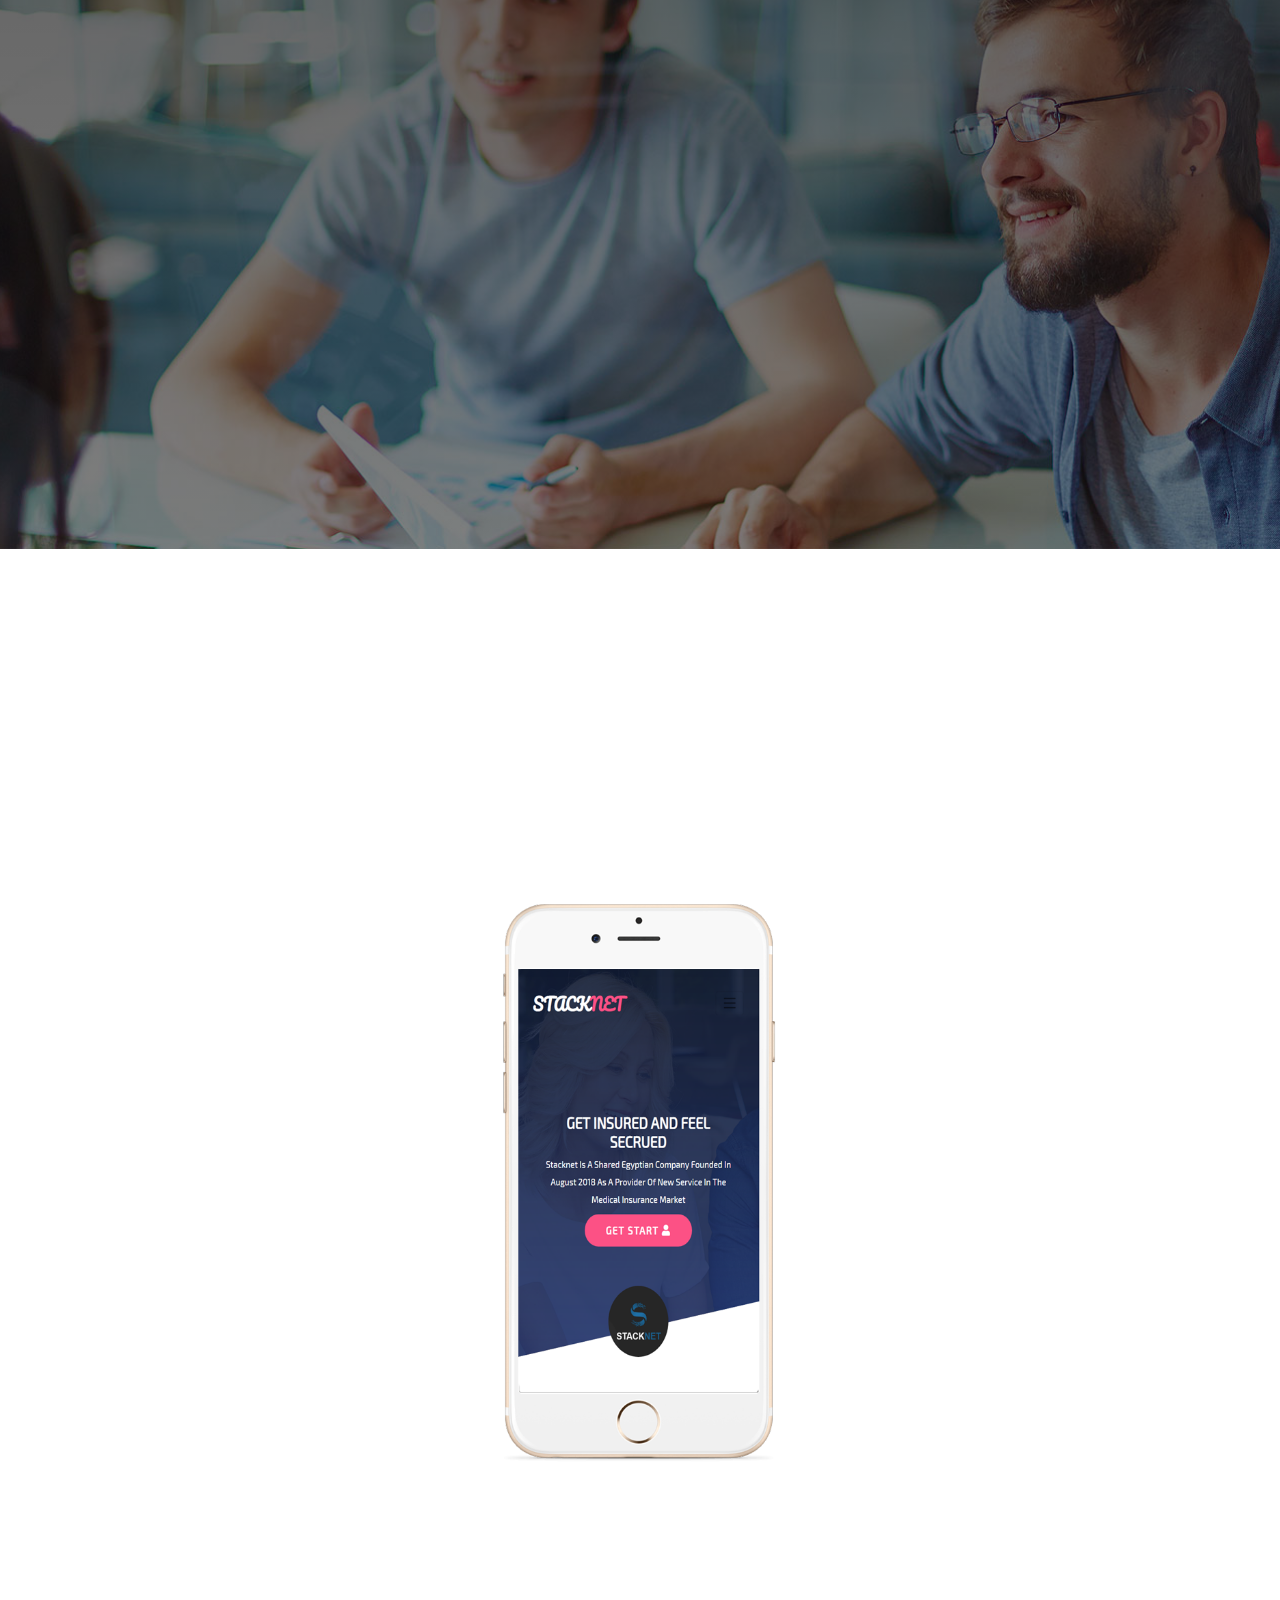
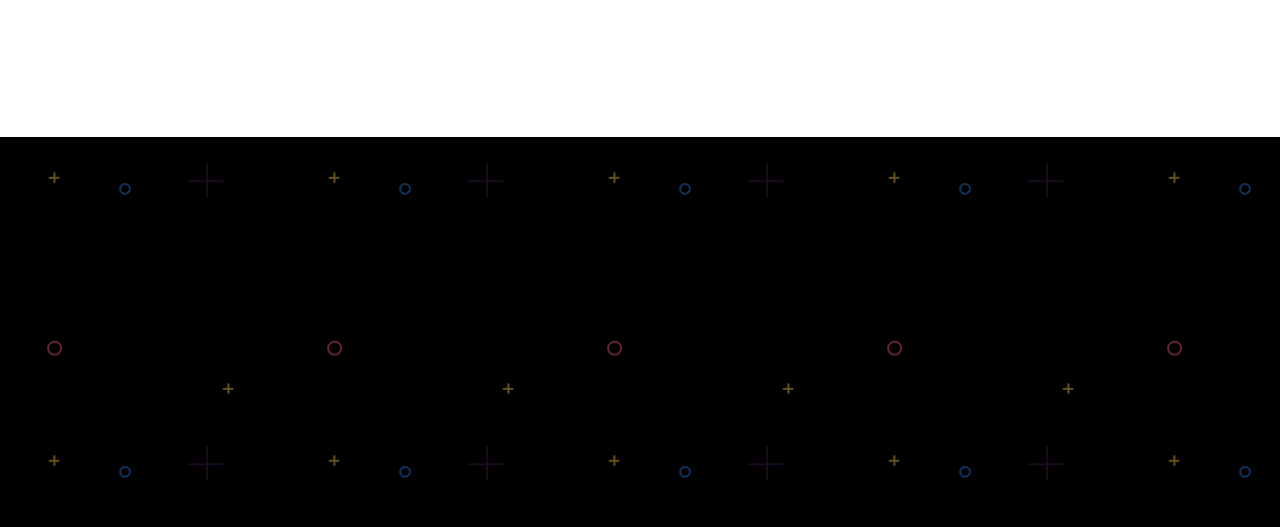
==== commit 22a07b44: "Last" ====
--- a/index.html
+++ b/index.html
@@ -33,7 +33,7 @@
         <div class="MainPicDiv">
             <div class="Nav wow fadeInUp">
                 <div class="container">
-                    <nav class="navbar navbar-expand-lg navbar-light ">
+                    <nav class="navbar navbar-expand-lg navbar-light">
                         <a style="font-size: 30px"class="navbar-brand" href="#">stack<span style="color:#fc5185">net</span></a>
                         <button class="navbar-toggler" type="button" data-toggle="collapse" data-target="#navbarSupportedContent" aria-controls="navbarSupportedContent" aria-expanded="false" aria-label="Toggle navigation">
                             <span class="navbar-toggler-icon"></span>
@@ -52,9 +52,13 @@
                                   </li>
                                   <li class="nav-item">
                                     <a class="nav-link" href="#adv">Advantages</a>
-                                  </li> 
+                                  </li>
                                   <li class="nav-item">
-                                    <a class="nav-link" href="#con">Contact</a>
+                                    <a class="nav-link" href="#pro">Problem</a>
+                                  </li>
+                                
+                                  <li class="nav-item">
+                                    <a class="nav-link" href="#sol">Solution</a>
                                   </li>                                
                             </ul>
                         </div>
@@ -64,39 +68,12 @@
             <div class="container"id="log">
                 <div class="row">
                     <div class="col-sm-8 offset-md-2  wow fadeInUp text-center titleAndLogo " data-wow-duration="2s" data-wow-delay="0s">  
-                        <div class="card hiddenLogIn"id="hiddenLogIn">
-                                <div class="card-body ">
-                                    <div class="text-center">
-                                        <img style="border-radius:50%;width: 100px "src="img/download.jpg">
-                                    </div>
-                                    <form class="form" role="form" autocomplete="off">  
-                                        <div class="form-group row">
-                                            <label class="col-md-12">E-mail</label>
-                                            <div class="col-md-12">
-                                                <input class="form-control"type="email"placeholder="E-mail">
-                                            </div>
-                                        </div>
-                                    <div class="form-group row">
-                                        <label class="col-md-12">password</label>
-                                        <div class="col-md-12">
-                                            <input class="form-control"type="password"placeholder="Password">
-                                        </div>
-                                    </div>
-                                    <hr>
-                                <div class=" text-center">
-                                    <input type="submit" value="LogIn"class="btn btn-danger">
-                                    <button class="btn btn-danger " id="close">Close</button>
-                                </div>
-                                
-                                </form>
-                            </div>
-                        </div>
                     <div class="card3 text-center wow fadeInUp" data-wow-duration="2s" id="hiddenTitle">
                         <h1 class="StartHeader">GET INSURED AND FEEL SECRUED</h1>
                         <p class="text-center title StartParagraph"> Stacknet Is A Shared Egyptian Company Founded In August 2018 As A Provider Of New Service In The Medical Insurance Market 
                         </p>
                         <div class=" text-center">
-                            <button class="btn btn-outline" id="logInAppearance">Get Start <i class="fa fa-user" aria-hidden="true"></i> </button>
+                            <a href="logIn.html" class="btn btn-outline">Get Start <i class="fa fa-user" aria-hidden="true"></i> </a>
                         </div>
                    </div>
                 </div>
@@ -147,8 +124,98 @@
     </section>
     <!-- welcome-section end -->
         
+         <!----------------Problem Section------------------>
+        
+        <section class="choose-section"id="pro">
+            <div class="container">
+                <div class="text-center">
+                    <h5 class="introduction wow fadeInUp" data-wow-duration="1s">Problem We Solve</h5>
+                    <h2 class="aboutHeader wow fadeInUp" data-wow-duration="2s">We Care About you.</h2>
+                </div>
+                <div class="row">
+                    <div class="col-md-4 MainServDiv">
+                        <div class=" wow fadeInUp servDiv" data-wow-duration="2s">
+                            <img src="img/businessman.png"style="width: 100% ; height: 250px">
+                            <h5>For Service Providers</h5>
+                            <p>Expanded network of service providers (Medical network) and their need for one channel to be communicated with multiple healthcare companies for technical , administrative and financial issues . To avoid latency or deduction of payment and to be focus just in delivering the medical service.
+                            </p>
+                        </div>
+                    </div>
+                    
+                    <div class="col-md-4">
+                        <img src="img/problem.png"style="width: 100%">
+                    </div>
+                    
+                    <div class="col-md-4 MainServDiv">
+                        <div class=" wow fadeInUp servDiv" data-wow-duration="2s">
+                            <img src="img/doctor.png" style="width: 100%">
+                            <h5>For Healthcare Companies</h5>
+                            <p>
+                                <p>Multiple of international healthcare companies and it’s centralization just in Cairo plus it’s need for  serving an expanded networks of clients and service providers (10K). They wasting more time , efforts and expenses in addition to the poor quality and low satisfactio
+                            </p>
+                        </div>                        
+                    </div>
+                    
+                    </div>
+            </div>
+        </section>
+        
+        <section class="choose-section"id="sol">
+            <div class="container">
+                <div class="text-center">
+                    <h5 class="introduction wow fadeInUp" data-wow-duration="1s">Problem Solution</h5>
+                    <h2 class="aboutHeader wow fadeInUp" data-wow-duration="2s">We Care About you.</h2>
+                </div>
+                <div class="row">
+                    <div class="col-md-4 MainServDiv">
+                        <div class=" wow fadeInUp servDiv card" data-wow-duration="2s">
+                            <h5><span class="srvNum">1</span>Area Managers</h5>
+                            <p>
+                                Team of area managers distributed in all governorates around Egypt to be the direct tool 
+                                to connect companies ,service providers and the end user, as a tool for supervision and qualit
+                            </p>
+                        </div>
+                        <div class=" wow fadeInUp servDiv card" data-wow-duration="2s">
+                            <h5><span class="srvNum">2</span>Stacking</h5>
+                            <p>
+                               One of our principal solutions is short cutting and stacking  customers in categories
+                                to increase transactions and to save more time ,efforts and money                              
+
+                            </p>
+                        </div>
+
+                    </div>
+                    
+                    <div class="col-md-4">
+                        <img src="img/solv.png"style="width: 100%">
+                    </div>
+                    
+                    <div class="col-md-4 MainServDiv">
+                        <div class=" wow fadeInUp servDiv card" data-wow-duration="2s">
+                            <h5><span class="srvNum">3</span>Account Managers</h5>
+                            <p>
+                                Team of Account managers each one is the responsible of healthcare company’s operation
+                                technically and financially in details.
+                            </p>
+                        </div>
+                        <div class=" wow fadeInUp servDiv card" data-wow-duration="2s">
+                            <h5><span class="srvNum">4</span>Web Application</h5>
+                            <p>
+                                A channel that our customers can check , follow up and make more transactions online
+                                    like checking payment status , fraud case investigation , creating medical network 
+                            </p>
+                        </div>                        
+                    </div>
+                    
+                    </div>
+            </div>
+        </section>
+        
+        
+        
+        
     <!------Why Choose Us------>
-        <section class="choose-section"id="about">
+        <section class="choose-section"id="adv">
             <div class="container">
                 <div class="text-center">
                     <h5 class="introduction wow fadeInUp" data-wow-duration="1s">WHY CHOOSE US</h5>
@@ -211,7 +278,7 @@
         <!-------------Why Choose Us End-------------------->
         
             <!-------deal-section------->
-        <section class="deal-section"id="about">
+        <section class="deal-section">
             <div class="container">
                 <div class="text-center">
                     <h5 class="introduction wow fadeInUp" data-wow-duration="1s">Deal With Us</h5>
@@ -219,13 +286,13 @@
                 </div>
             </div>
                 <div class="deal">
-            <div class="container"id="">
+            <div class="container">
                 <div class="row">
                     <div class="col-sm-8 offset-md-2 text-center wow fadeInUp" data-wow-duration="1s">  
-                        <div class="text-center" id="hiddenTitle">
+                        <div class="text-center">
                         <h1 class="StartHeader2">Our Mission is to Protect your Businesses, Life and Much More.</h1>
                         <div class=" text-center">
-                            <button class="btn btn-outline" id="logInAppearance">Get Start <i class="fa fa-user" aria-hidden="true"></i> </button>
+                            <a href="logIn.html"class="btn btn-outline">Get Start <i class="fa fa-user" aria-hidden="true"></i> </a>
                         </div>
                    </div>
                 </div>
@@ -239,7 +306,7 @@
         
         <!----------------Service Sec------------------>
         
-        <section class="choose-section"id="about">
+        <section class="choose-section"id="serv">
             <div class="container">
                 <div class="text-center">
                     <h5 class="introduction wow fadeInUp" data-wow-duration="1s">Our Services</h5>
@@ -320,80 +387,6 @@
                     </div>
             </div>
         </section>
-        
-        
-         <!------ Services Section -------->
-        <section style="margin-top: 150px">
-            <div class="container ">
-                <div class="section-title text-center wow fadeInUp" data-wow-duration="2s">
-                    <h2>Problem We Discuse ?!</h2>
-                </div>
-                <div class="mainServices">
-                    <div class="all text-center wow fadeInUp card2" data-wow-duration="2s">
-                            <img style="width:70%" src="img/businessman.png">
-                            <div class="CardContent">
-                                <h5>For Healthcare Companies </h5>
-                                <p>Multiple of international healthcare companies and it’s centralization just in Cairo plus it’s need for  serving an expanded networks of clients and service providers (10K). They wasting more time , efforts and expenses in addition to the poor quality and low satisfactio</p>
-                            </div>
-                    </div>
-                    <div class="all text-center wow fadeInUp card2" data-wow-duration="2s">
-                        <img style="width: 70% ; height: 242px"src="img/serviceProvider.png">
-                            <div class="CardContent">
-                                <h5>For Service Provider</h5>
-                                <p>Expanded network of service provider (Medical network) and their need for one channel to be communicated with multiple healthcare companies for technical , administrative and financial issues . To avoid latency or deduction of payment and to be focus just in delivering the medical service</p>
-                            </div>
-                    </div>
-                </div>
-            </div>
-        </section>
-                
-         <!------ Solution Section -------->
-        <div class="solutions"id="sol">
-            <div class="container">
-                <div class="section-title text-center wow fadeInUp" data-wow-duration="2s">
-                    <h2>Our Solutions !</h2>
-                </div>        
-                <div class="row">
-                    <div class="col-lg-4 col-md-12">
-                        <div class="card2 wow fadeInUp" data-wow-duration="2s" style="padding-top: 70px;padding-bottom: 100px">
-                            <img style="width: 100%"src="img/undraw_mobile_testing_reah.png">
-                            <h5 class="text-center section-padding2">Area Managers</h5>
-                            <p>Team of area managers distributed in all governorates around Egypt to be the direct tool to connect companies ,service providers and the end user, as a tool for supervision and qualit</p>
-                        </div>
-                    </div>
-                        <div class="col-lg-8 col-md-12">
-                            <div class="card2 wow fadeInDown" data-wow-duration="2s" >
-                                <img style="width: 100%"src="img/undraw_status_update_jjgk.png">
-                                <h5 class="text-center section-padding2">Stacking</h5>
-                                <p>One of our principal solutions is short cutting and stacking customers in categories to increase transactions and to save more time ,efforts and money.</p>                              
-                            </div>
-                        </div>
-                        <div class="col-lg-4 col-md-12">
-                            <div class="card2 wow fadeInUp" data-wow-duration="2s">
-                                <img style="width: 95%;"src="img/undraw_business_plan_5i9d.png">
-                                <h5 class="text-center section-padding2">Account Managers</h5>
-                                <p>Team of Account managers each one is the responsible of healthcare company’s operation technically and financially in details.</p>                    
-                            </div>
-                        </div>
-                        <div class="col-lg-4 col-md-12">
-                            <div class="card2 wow fadeInUp" data-wow-duration="2s">
-                               <img style="width: 100%;height: 170px"src="img/undraw_responsive_6c8s.png">
-                                <h5 class="text-center section-padding2">Web Application</h5>
-                                <p>A channel that our customers can check , follow up and make more transactions online like checking payment status , fraud case investigation , creating medical network and direct customer support service. </p>
-                            </div>
-                        </div>
-                        <div class="col-lg-4 col-md-12">
-                            <div class="card2 wow fadeInUp" data-wow-duration="2s">
-                               <img style="width: 100% ; text-align: center"src="img/undraw_credit_card_payment_12va.png">
-                                <h5 class="text-center section-padding2">Financial Solution</h5>
-                                <p>As a fintech tool We now looking for a partner to work with us as a financial guarantor who can pay to service provider until collection done by us </p>    
-                            </div>
-                        </div>                        
-                    </div>
-                </div>
-            
-            
-            </div>
      
         
 
@@ -430,6 +423,7 @@
         <script src="https://unpkg.com/aos@2.3.1/dist/aos.js"></script>
 		<script src="js/e.js"></script>
 	</body>
+    
 
 
 </html>--- a/css/main.css
+++ b/css/main.css
@@ -20,7 +20,7 @@
     transition: all 500ms ease;
 }
 .section-padding {
-    padding: 150px 0px;
+    padding: 50px 0px;
 }
 .section-title {
     margin-bottom: 30px;
@@ -86,6 +86,14 @@
     background-size: cover ;
     padding-bottom: 195px;
     clip-path: polygon(0 0, 100% 0, 100% 84%, 0 98%);
+}
+.MainPicDiv2
+{
+    background-image: -webkit-linear-gradient(rgba(17, 28, 57, 0.80), rgba(39, 59, 123, 0.85)), url('../img/1.jpg');
+    background-attachment: fixed  ;
+    background-position: center ; 
+    background-size: cover ;
+    padding-bottom: 195px;
 }
 
 .navbar li > a {
@@ -351,7 +359,6 @@
 .choose-section
 {
     padding: 82px 0px 120px 0px;
-    border-bottom: 2px solid #f4f3f0;
 }
 
 /******deal-Section********/
@@ -552,4 +559,4 @@
      color: #000;
      margin-bottom: 30px;   
 }
-/**************************************/+/**End**/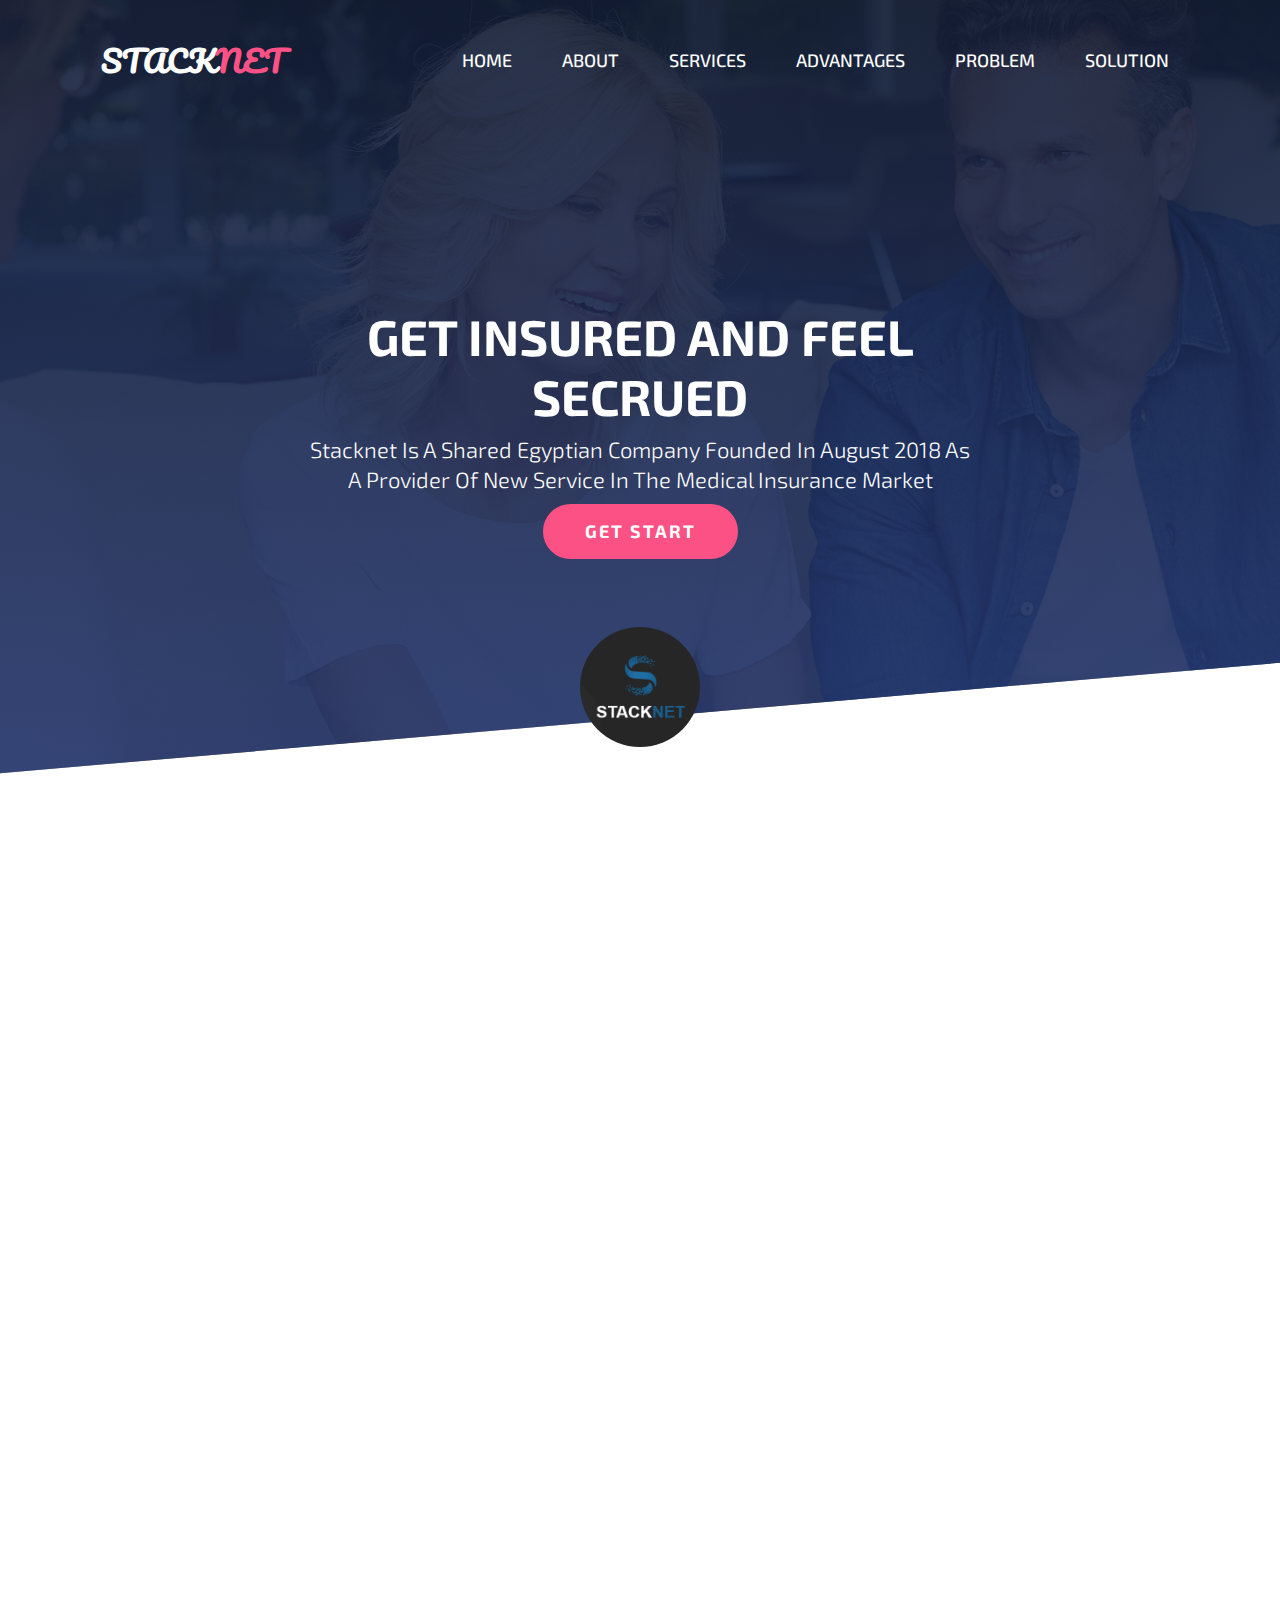
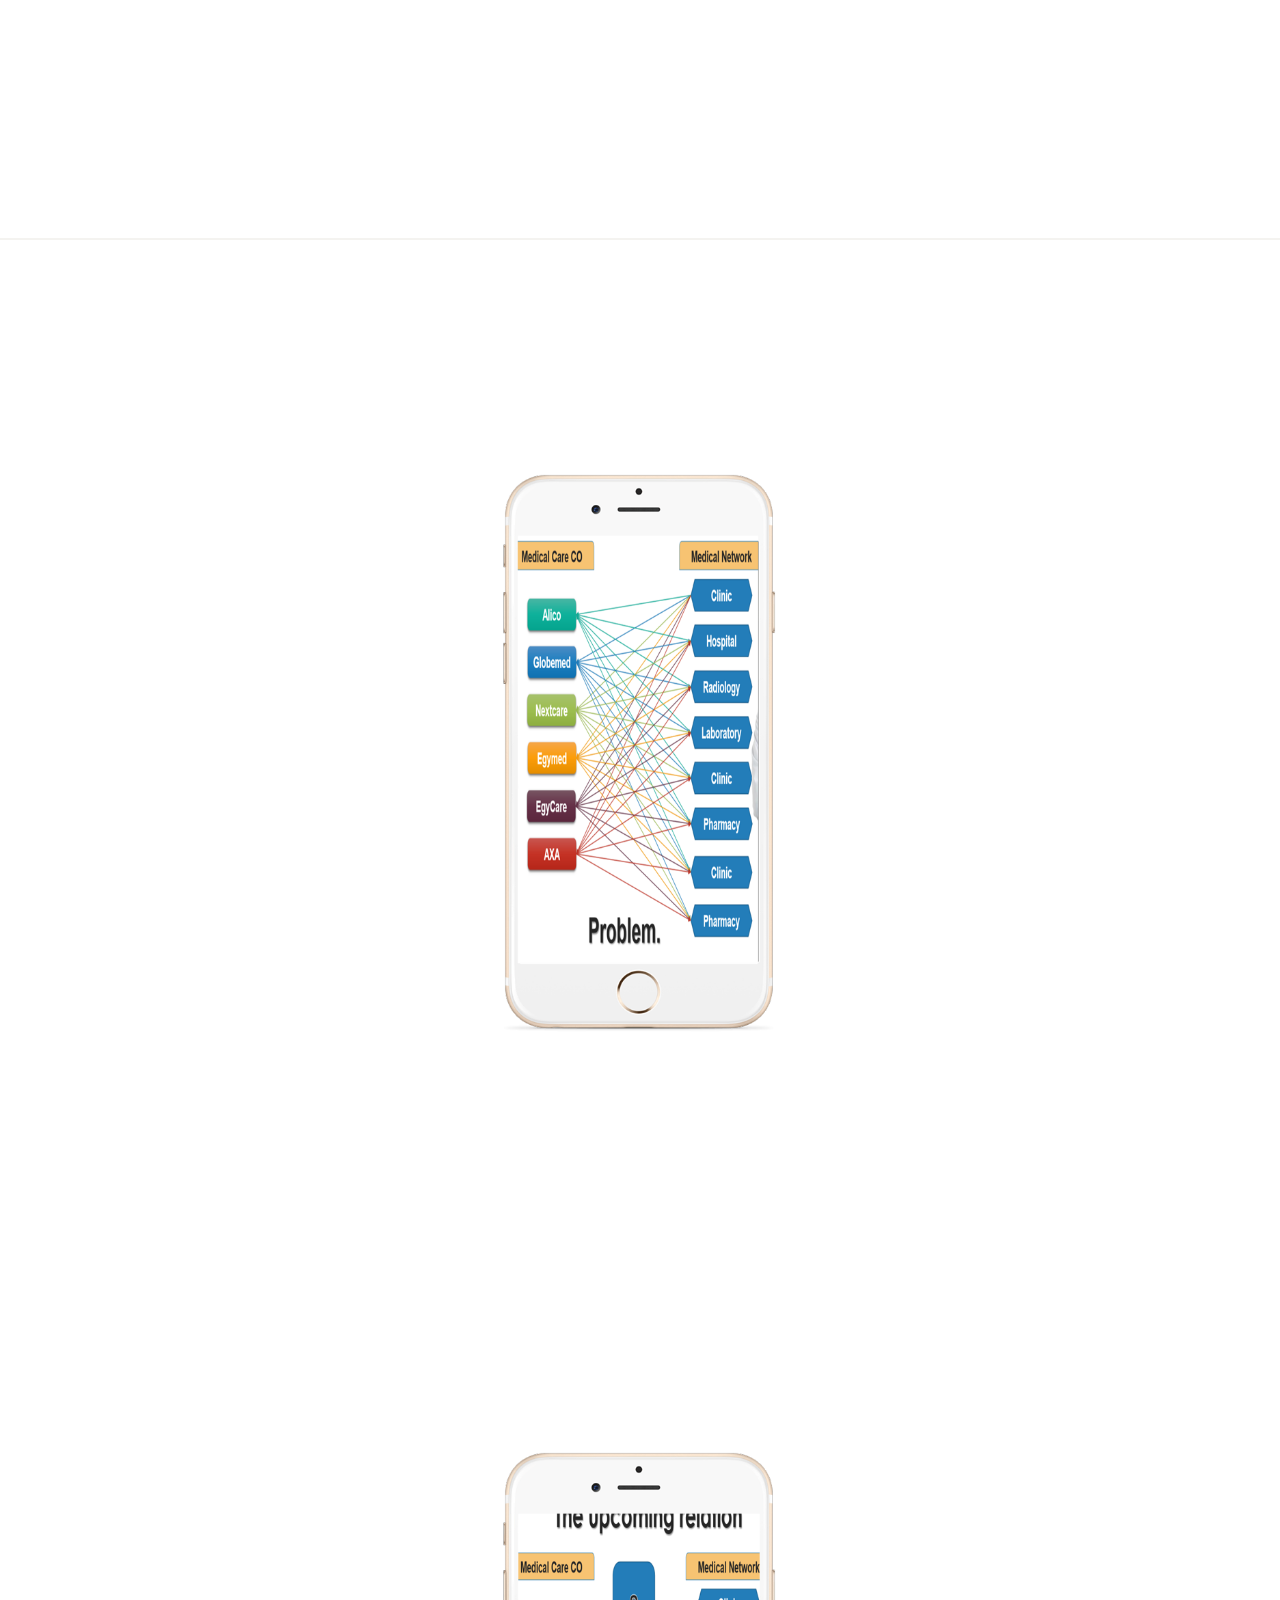
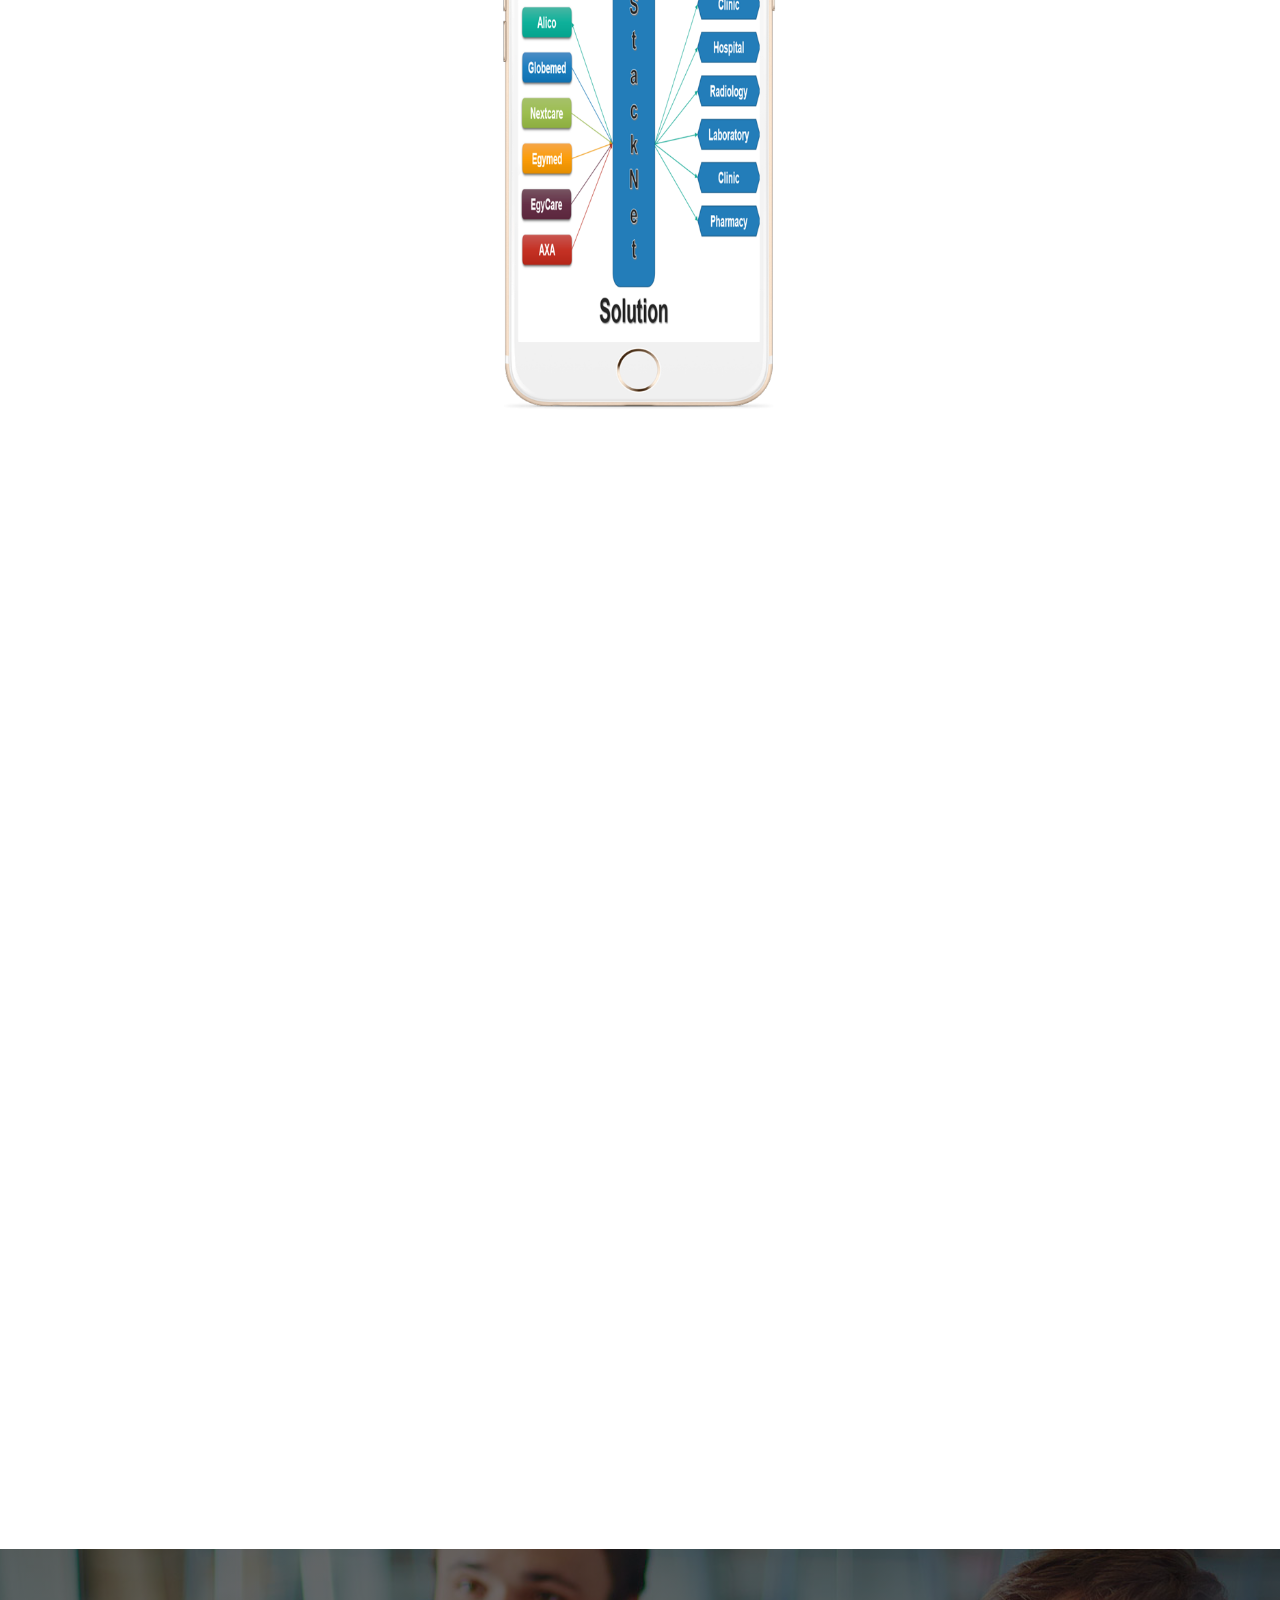
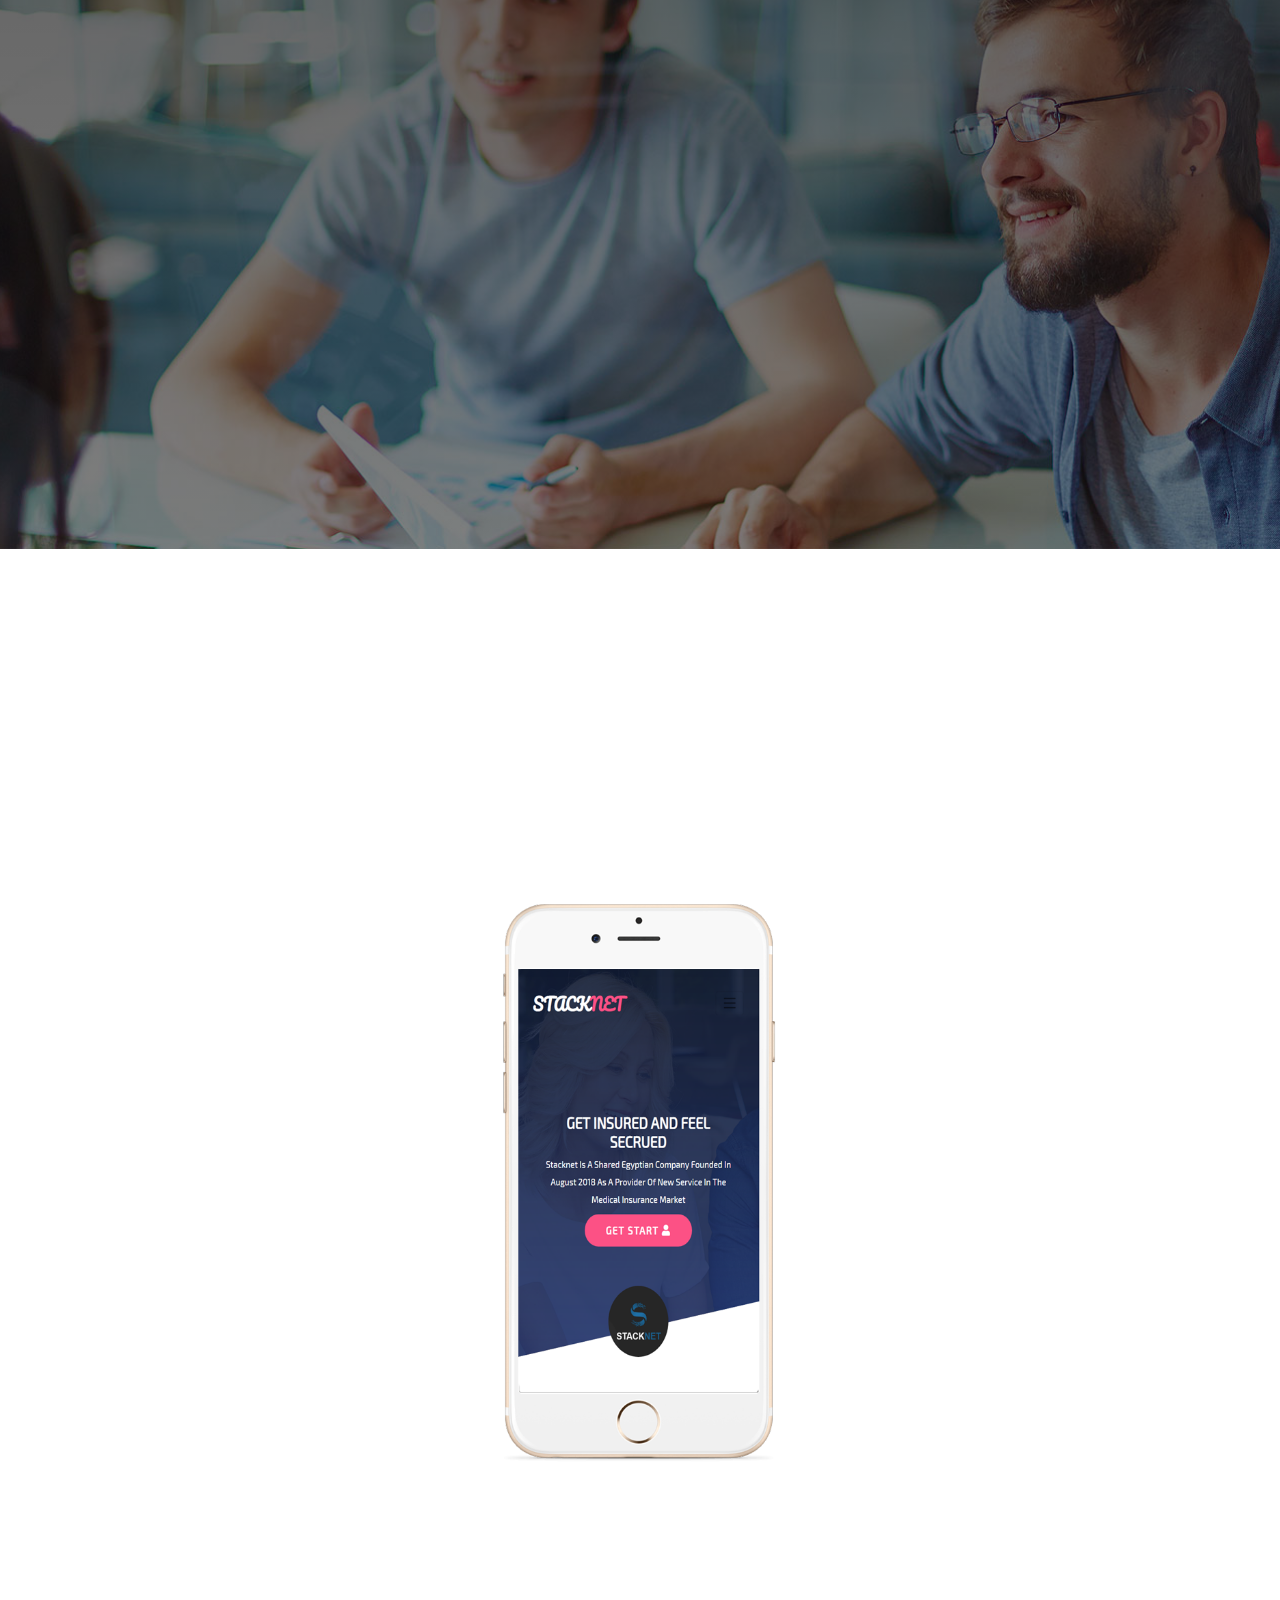
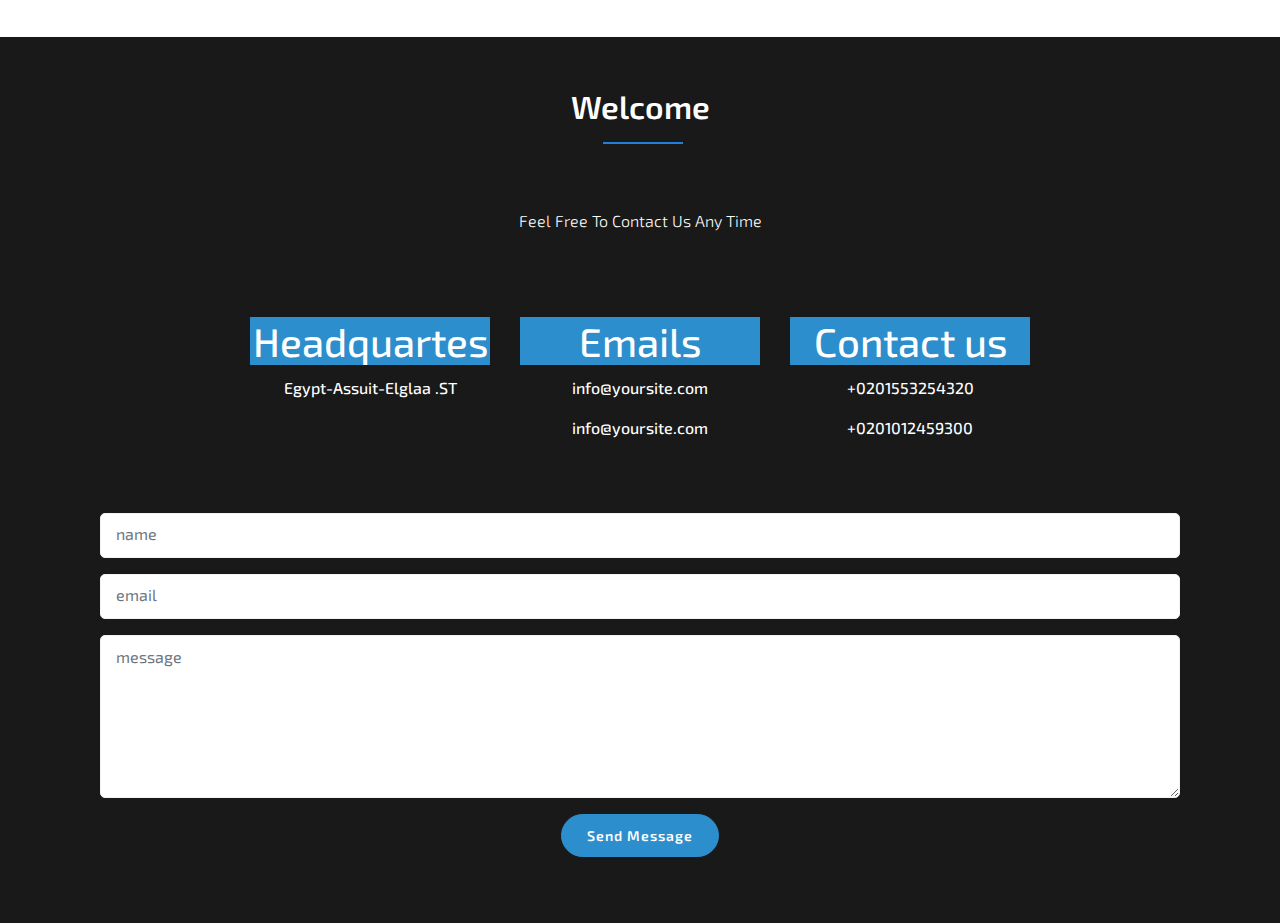
==== commit 03812450: "cc" ====
--- a/index.html
+++ b/index.html
@@ -107,8 +107,8 @@
                 <div class="col-lg-6 col-md-12 col-sm-12 content-column  wow fadeInUp" data-wow-duration="2s" >
                     <div class="content-box">
                         <ul class="list wow fadeInUp" data-wow-duration="2s">
-                            <li>High-Value Homeowners Insurance</li>
-                            <li>Employment Practices Liability Insurance</li>
+                            <li>facilitating transactions and communications </li>
+                            <li> Organizing the payment movement </li>
                         </ul>
                         <div class="text wow fadeInUp" data-wow-duration="1s">
                             <p>StackNet is a Management Services Organization (MSO) comprised of healthcare professionals serving the rapid growth of its IPAs and Medical Groups provides comprehensive administrative support to Independent Physicians Associations (IPAs) ,healthcare companies (TPAs) and medical groups,<span style="display: none" id="hiddenMore"> pursuing both quality patient-care and profitability. StackNet helping numerous IPAs , TPAs and medical groups achieve their financial goals and organizational success by facilitating transactions and communications among all of them. As health care industry continues to evolve, StackNet remains at the forefront, anticipating changes and their impacts to the clients, believes in a solid infrastructure and technology, which ensure the delivery of an integrated health care system with the highest efficiency and accuracy</span>
@@ -136,7 +136,7 @@
                     <div class="col-md-4 MainServDiv">
                         <div class=" wow fadeInUp servDiv" data-wow-duration="2s">
                             <img src="img/businessman.png"style="width: 100% ; height: 250px">
-                            <h5>For Service Providers</h5>
+                            <h5>For Medical network</h5>
                             <p>Expanded network of service providers (Medical network) and their need for one channel to be communicated with multiple healthcare companies for technical , administrative and financial issues . To avoid latency or deduction of payment and to be focus just in delivering the medical service.
                             </p>
                         </div>
@@ -282,7 +282,7 @@
             <div class="container">
                 <div class="text-center">
                     <h5 class="introduction wow fadeInUp" data-wow-duration="1s">Deal With Us</h5>
-                    <p class="aboutParagraph wow fadeInUp" data-wow-duration="2s">Don’t hesitate, contact us for better future life. Get a Free Quote</p>
+                    <p class="aboutParagraph wow fadeInUp" data-wow-duration="2s">Don’t hesitate, contact us for better future life</p>
                 </div>
             </div>
                 <div class="deal">
@@ -387,32 +387,87 @@
                     </div>
             </div>
         </section>
+        
+        
+        
      
         
-
-    <footer>
+   <section class="contact-area section-padding" data-stellar-background-ratio="0.6">
+         <!------ contact ways Section -------->
+        <div class="section-title">
+            <h2>Welcome</h2>
+            <p>Feel free to contact us any time</p>
+        </div>
+        <section class="ContacyWaySection"id="contact">
+            <div class="container">
+                <div class="mainServices">
+                    
+                    <div class="serv">
+                    <div class="allCardContent">
+                        <i class="icon icon-location2"></i>
+                            <div class="CardContent text-center">
+                                <h1 class="H1">Headquartes</h1>
+                                <p>Egypt-Assuit-Elglaa .ST</p>
+                            </div>
+                        </div>
+                    </div>
+                    <div class="serv">
+                        <div class="allCardContent">
+                            <i class="icon icon-location2"></i>
+                                <div class="CardContent text-center">
+                                    <h1 class="H1">Emails</h1>
+                                    <p>info@yoursite.com </p>
+                                    <p>info@yoursite.com </p>
+                                </div>
+                        </div>
+                    </div>
+                    <div class="serv">
+                        <div class="allCardContent">
+                            <i class="icon icon-location2"></i>
+                            <div class="CardContent text-center">
+                                <h1 class="H1">Contact us</h1>
+                                <p>+0201553254320</p>
+                                <p>+0201012459300 </p>
+                            </div>
+                        </div>
+                    </div>                    
+                </div>
+            </div>
+        </section>
         <div class="container">
-            <div class="mainFooterDiv" id="con">
-                <div class="row text-center">
-                    <div class="col-md-4 col-sm-4 wow fadeInDown"data-wow-duration="3s"data-wow-delay=".1s">
-                        <h3 style="margin-bottom: 20px">Contact With Us</h3>
-                        <form class="form-group">
-                            <input class="form-control"type="text"placeholder="Name"style="width: 100%;margin-bottom: 15px ;">
-                            <input class="form-control"type="email"placeholder="E-mail"style="width: 100% ; margin-bottom: 15px;">
-                            <textarea placeholder="Your Message"class="form-control" style="width: 100%%;margin-bottom: 15px;"></textarea>
-                            <input class="form-control"type="submit"value="Send"style="margin-bottom: 15px;background-color:#fc5185;padding: 7px 25px; border-radius:21px 3px 29px 21px ; color: #FFF">                            
-                            
+            <div class="contact-form-design-area">
+                <div class="">
+                    <!-- START CONTACT FORM DESIGN AREA -->
+                    <div class="contact-form dispaly:flex ; justify-content:center"id="review">
+                        <form id="contact-form" method="post" enctype="multipart/form-data">
+                            <div class="">
+                                <div class="form-group col-md-12">
+                                    <input type="text" name="name" class="form-control" id="first-name" placeholder="name" required="required">
+                                </div>
+                                <div class="form-group col-md-12">
+                                    <input type="email" name="email" class="form-control" id="email" placeholder="email" required="required">
+                                </div>
+                                <div class="form-group col-md-12">
+                                    <textarea rows="6" name="message" class="form-control" id="description" placeholder="message" required="required"></textarea>
+                                </div>
+                                <div class="col-md-12 text-center">
+                                    <div class="actions">
+                                        <input type="submit" value="Send Message" name="submit" id="submitButton" class="btn btn-lg btn-contact-bg" title="Submit Your Message!">
+                                    </div>
+                                </div>
+                            </div>
                         </form>
                     </div>
-                    <div class="col-md-4 col-sm-4 offset-sm-4 wow fadeInDown" data-wow-duration="2s" style="padding-top: 40px">
-                        <img  style="width:100% ; height: 300px ; padding-bottom: 0" src="img/doc.png">
-                    </div>
-
-                    </div>
-                </div>
-            </div>
-    </footer>
-        
+                    <!-- / END CONTACT FORM DESIGN AREA -->
+                </div>
+            </div>
+        </div>
+                        
+       
+        
+        <!-- START CONTACT DESIGN AREA -->
+    </section>
+    <!-- / END CONTACT DESIGN AREA -->
 		
 		<script src="js/wow.min.js"></script>
         <script>
--- a/css/main.css
+++ b/css/main.css
@@ -1,3 +1,18 @@
+::-webkit-scrollbar {
+width: 12px;
+height: 5px;
+}
+
+::-webkit-scrollbar-track {
+box-shadow: inset 0 0 10px #000;
+border-radius: 10px;
+}
+
+::-webkit-scrollbar-thumb {
+border-radius: 10px;
+background: #000; 
+box-shadow: inset 0 0 6px rgba(0,0,0,0.4); 
+}
 
 body
 {
@@ -509,24 +524,7 @@
 {
    padding: 26px 40px; 
 }
-/*****Footer*******/
-footer
-{
-    background-image: url(../img/shapes3.png);
-    background-color: #000;
-    background-repeat: repeat;
-    color: #FFF;
-    padding-top: 50px ; 
-    margin-top: 100px;
-}
-.mainFooterDiv
-{
-    position: relative ; 
-    
-}
-.mainFooterDiv > div > div
-{
-}
+
 @media (max-width: 770px) 
 {
     .headImg {
@@ -559,4 +557,131 @@
      color: #000;
      margin-bottom: 30px;   
 }
-/**End**/+
+
+
+/*
+* ----------------------------------------------------------------------------------------
+* CONTACT CSS STYLE
+* ----------------------------------------------------------------------------------------
+*/
+
+.contact-area {
+    background: url(../images/bg/contact.jpg);
+    background-size: cover;
+    position: relative;
+    z-index: 1;
+}
+
+.contact-area:after {
+    position: absolute;
+    background: rgba(0, 0, 0, .9);
+    left: 0;
+    top: 0;
+    width: 100%;
+    height: 100%;
+    content: "";
+    z-index: -1;
+}
+
+.contact-area .section-title h2 {
+    color: #fff;
+}
+
+.contact-area .section-title p {
+    color: #fff;
+}
+
+.contact-form {
+    margin-top: 20px;
+}
+
+.form-control {
+    display: block;
+    border: 0px;
+    width: 100%;
+    height: 45px;
+    font-size: 16px;
+    line-height: 1.42857143;
+    color: #000;
+    background-color: transparent;
+    background-image: none;
+    border-radius: 0px;
+    box-shadow: none;
+    margin-bottom: 15px;
+    padding: 10px 7px 14px 15px;
+    border: 1px solid #f2f2f2;
+    background: #fff;
+    border-radius: 5px;
+    -webkit-transition: .3s;
+    transition: .3s
+}
+
+.form-control:focus {
+    border-color: #207FDC;
+    outline: 0;
+    box-shadow: none;
+    color: #000;
+    background: none;
+    -webkit-transition: .3s;
+    transition: .3s
+}
+
+.contact-form input[type='submit'] {
+    display: inline-block;
+    color: #fff;
+    padding: 10px 25px;
+    text-transform: capitalize;
+    font-size: 14px;
+    border: 1px solid #2c8ecc;
+    background: #2c8ecc;
+    border-radius: 30px;
+    font-weight: 600;
+    letter-spacing: 1px;
+}
+
+.contact-form input[type='submit']:hover {
+    background: transparent;
+    color: #fff;
+    border: 1px solid #207FDC;
+    -webkit-transition: .3s;
+    transition: .3s;
+}
+
+.btn.active.focus,
+.btn.active:focus,
+.btn.focus,
+.btn.focus:active,
+.btn:active:focus,
+.btn:focus {
+    outline: none;
+}
+
+.success {
+    background: #50B948 none repeat scroll 0 0;
+    color: #fff;
+    font-weight: 700;
+    padding: 20px;
+    text-align: center;
+}
+/* ----------------------------------------------------------------------------------------
+* 16.CONTACT Way CSS STYLE
+* ----------------------------------------------------------------------------------------
+*/
+
+.H1
+{
+    background-color: #2c8ecc;
+    color:#FFF;
+    text-align: center
+}
+.allCardContent p
+{
+    color: #FFF
+}
+
+
+/*
+
+
+
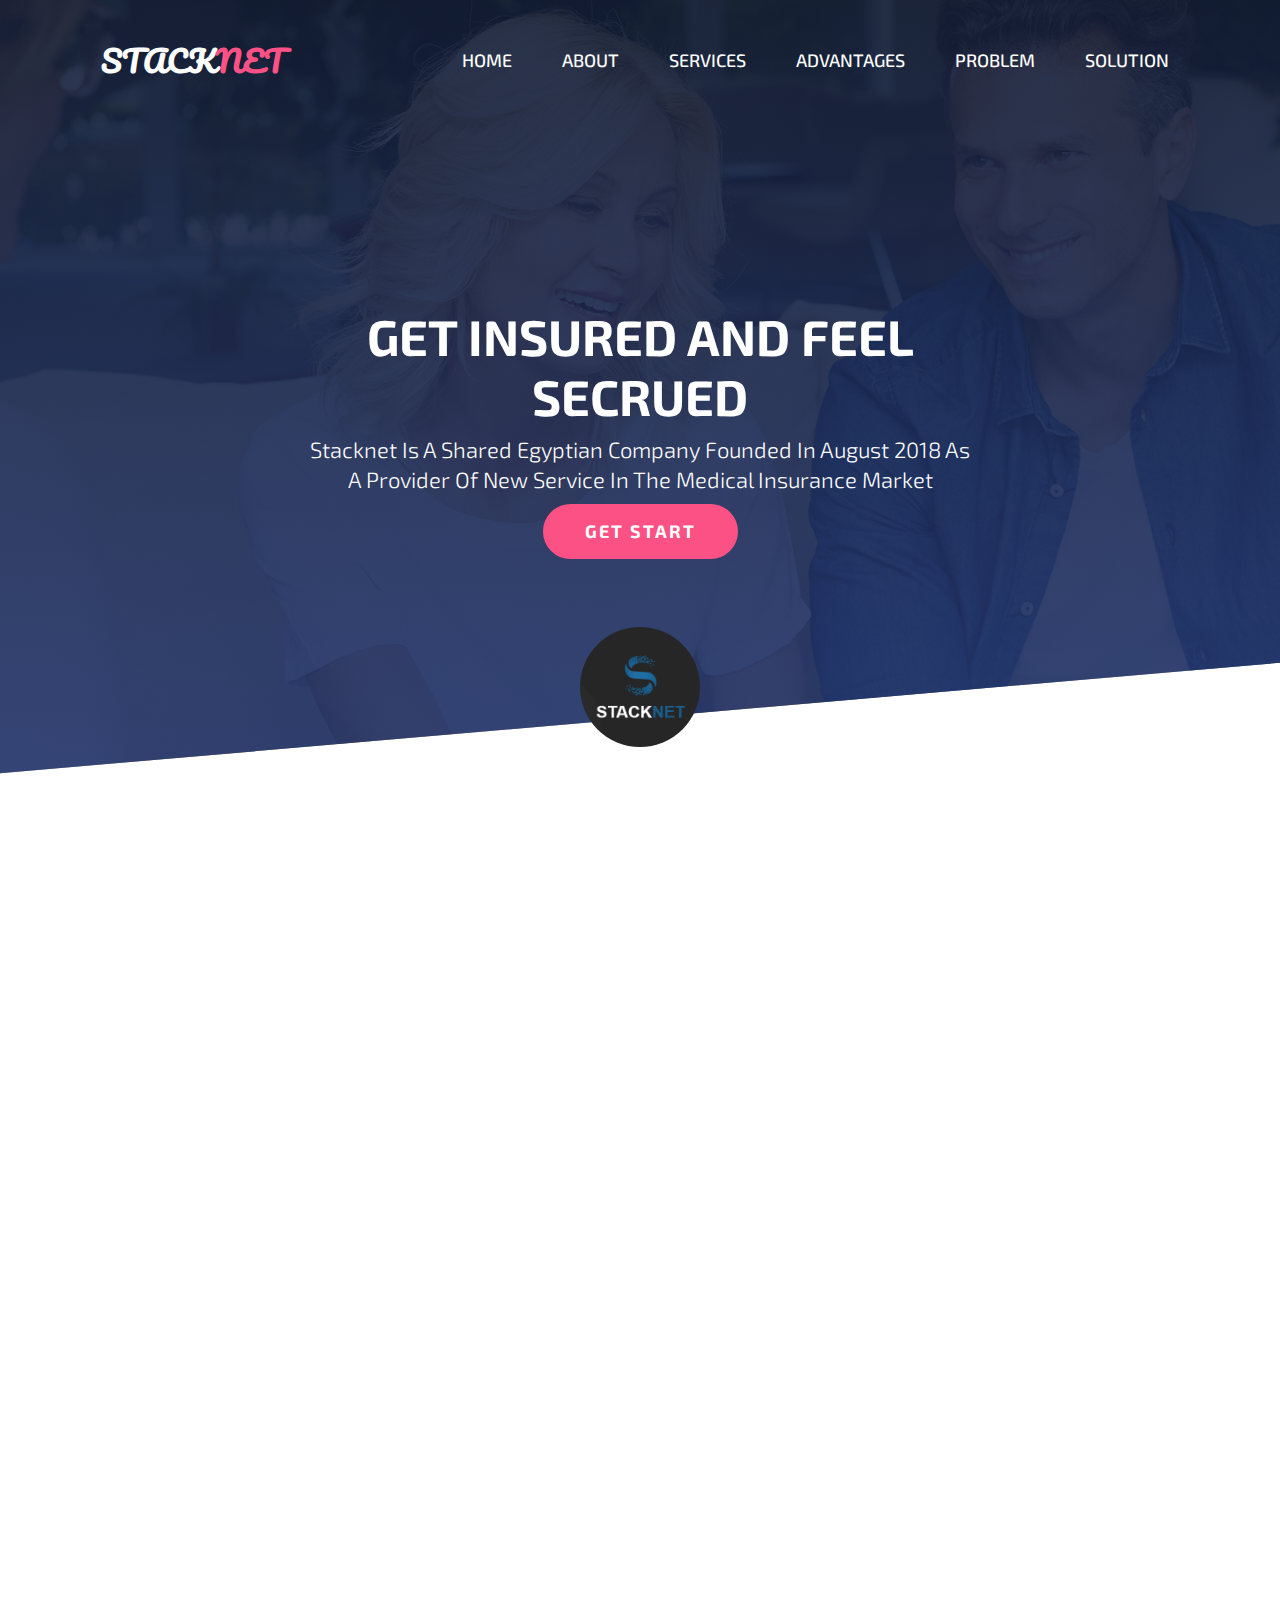
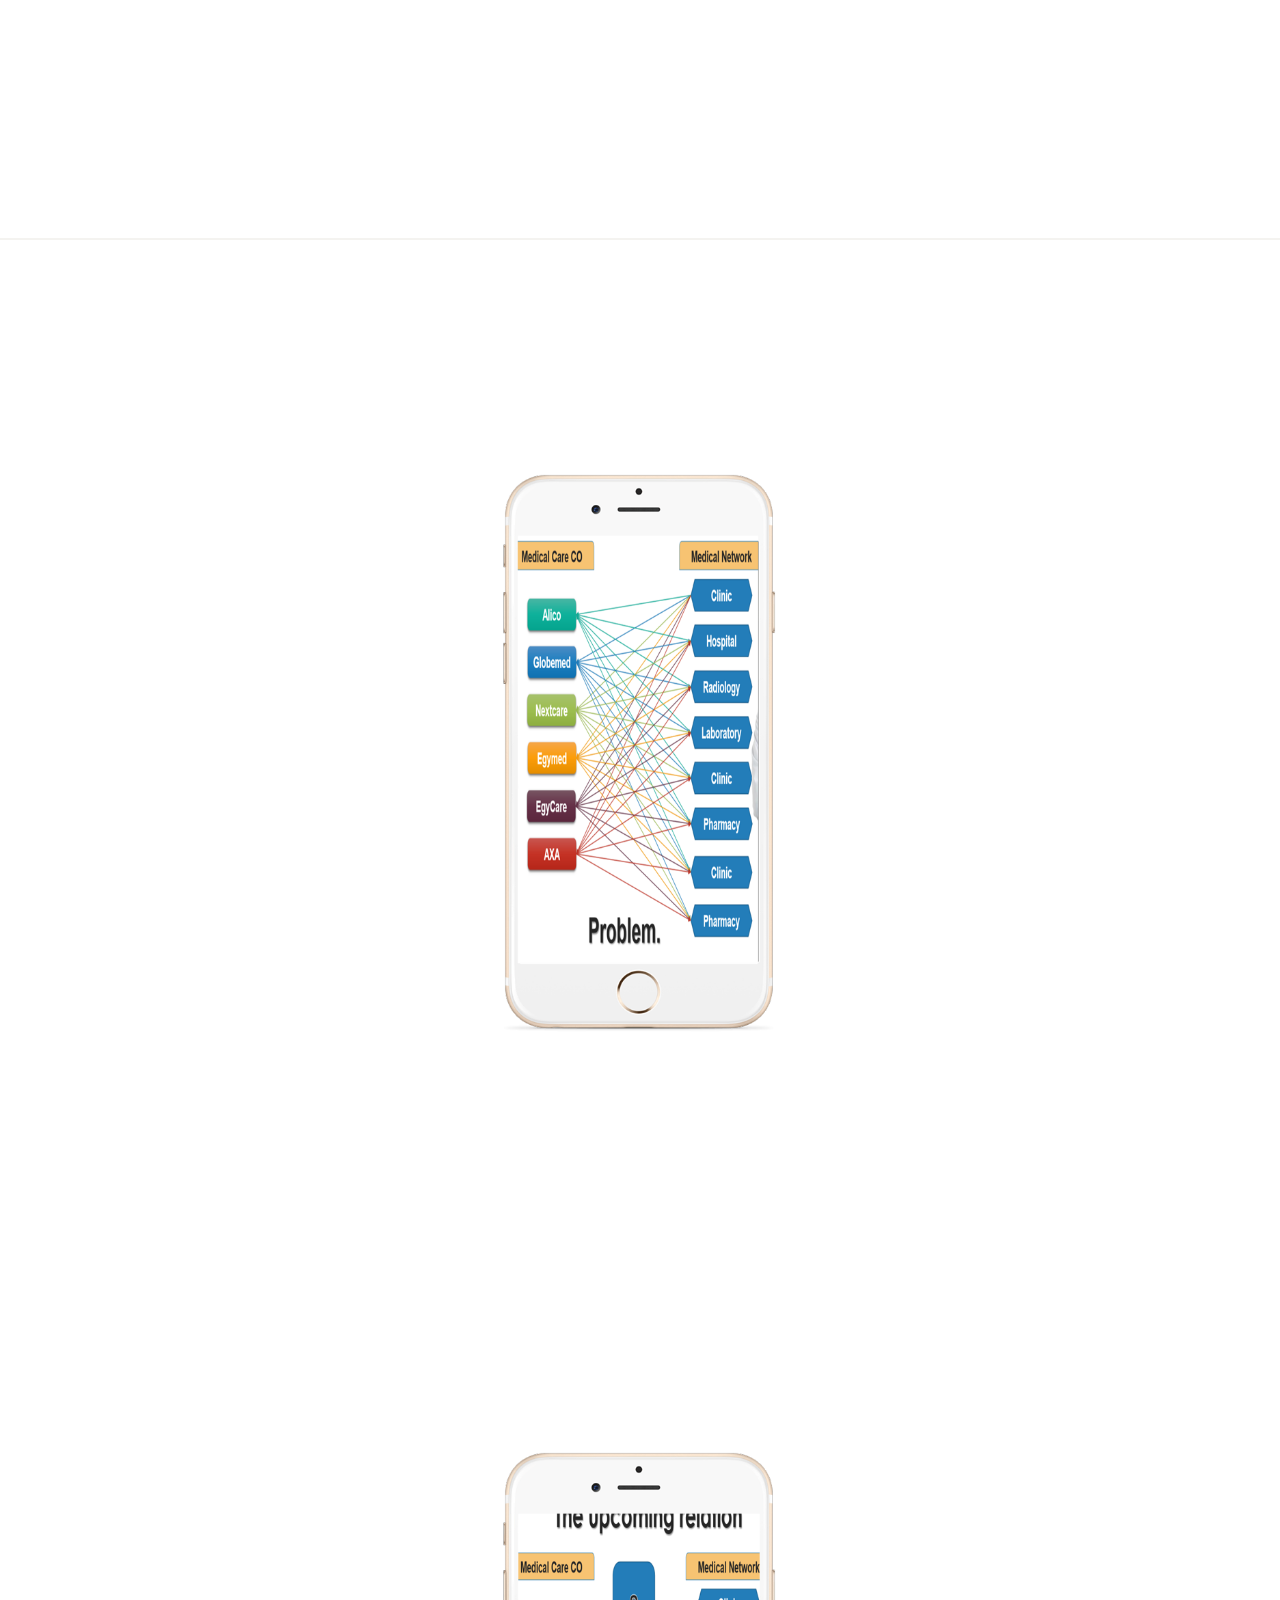
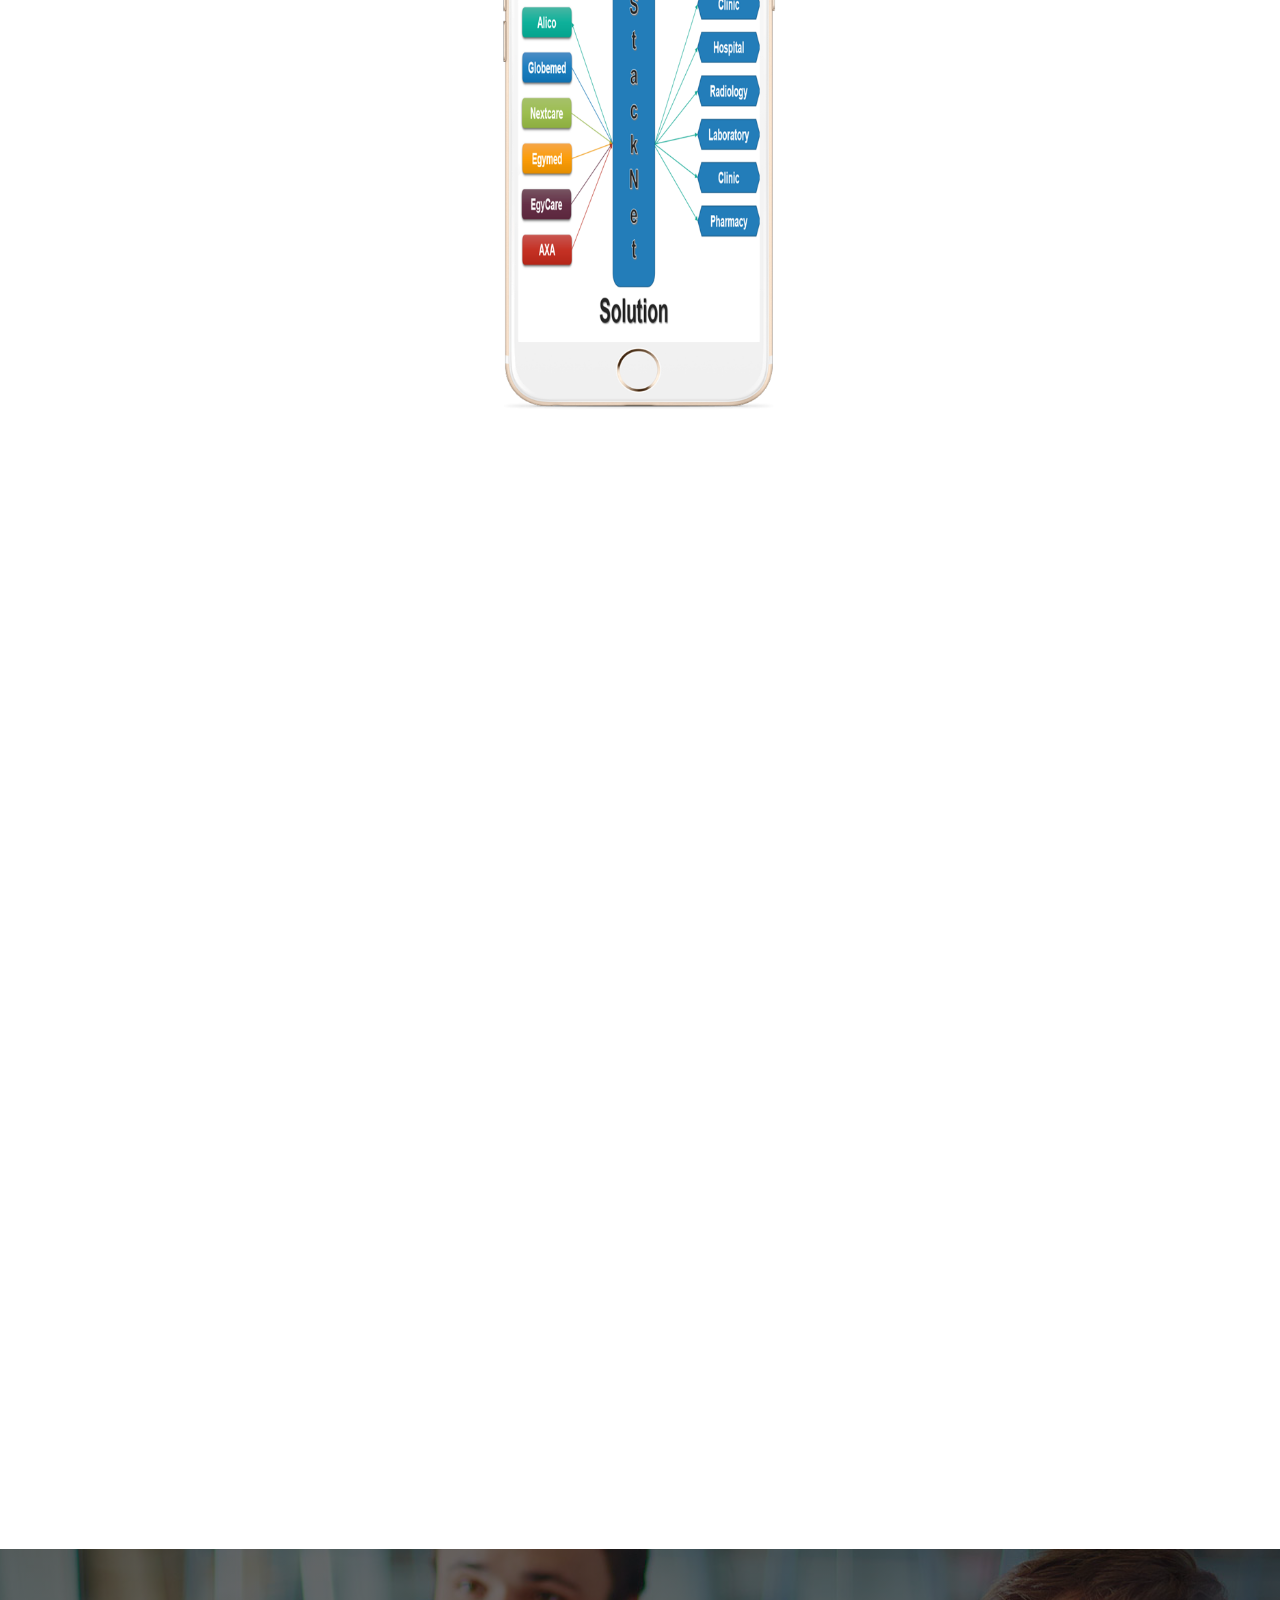
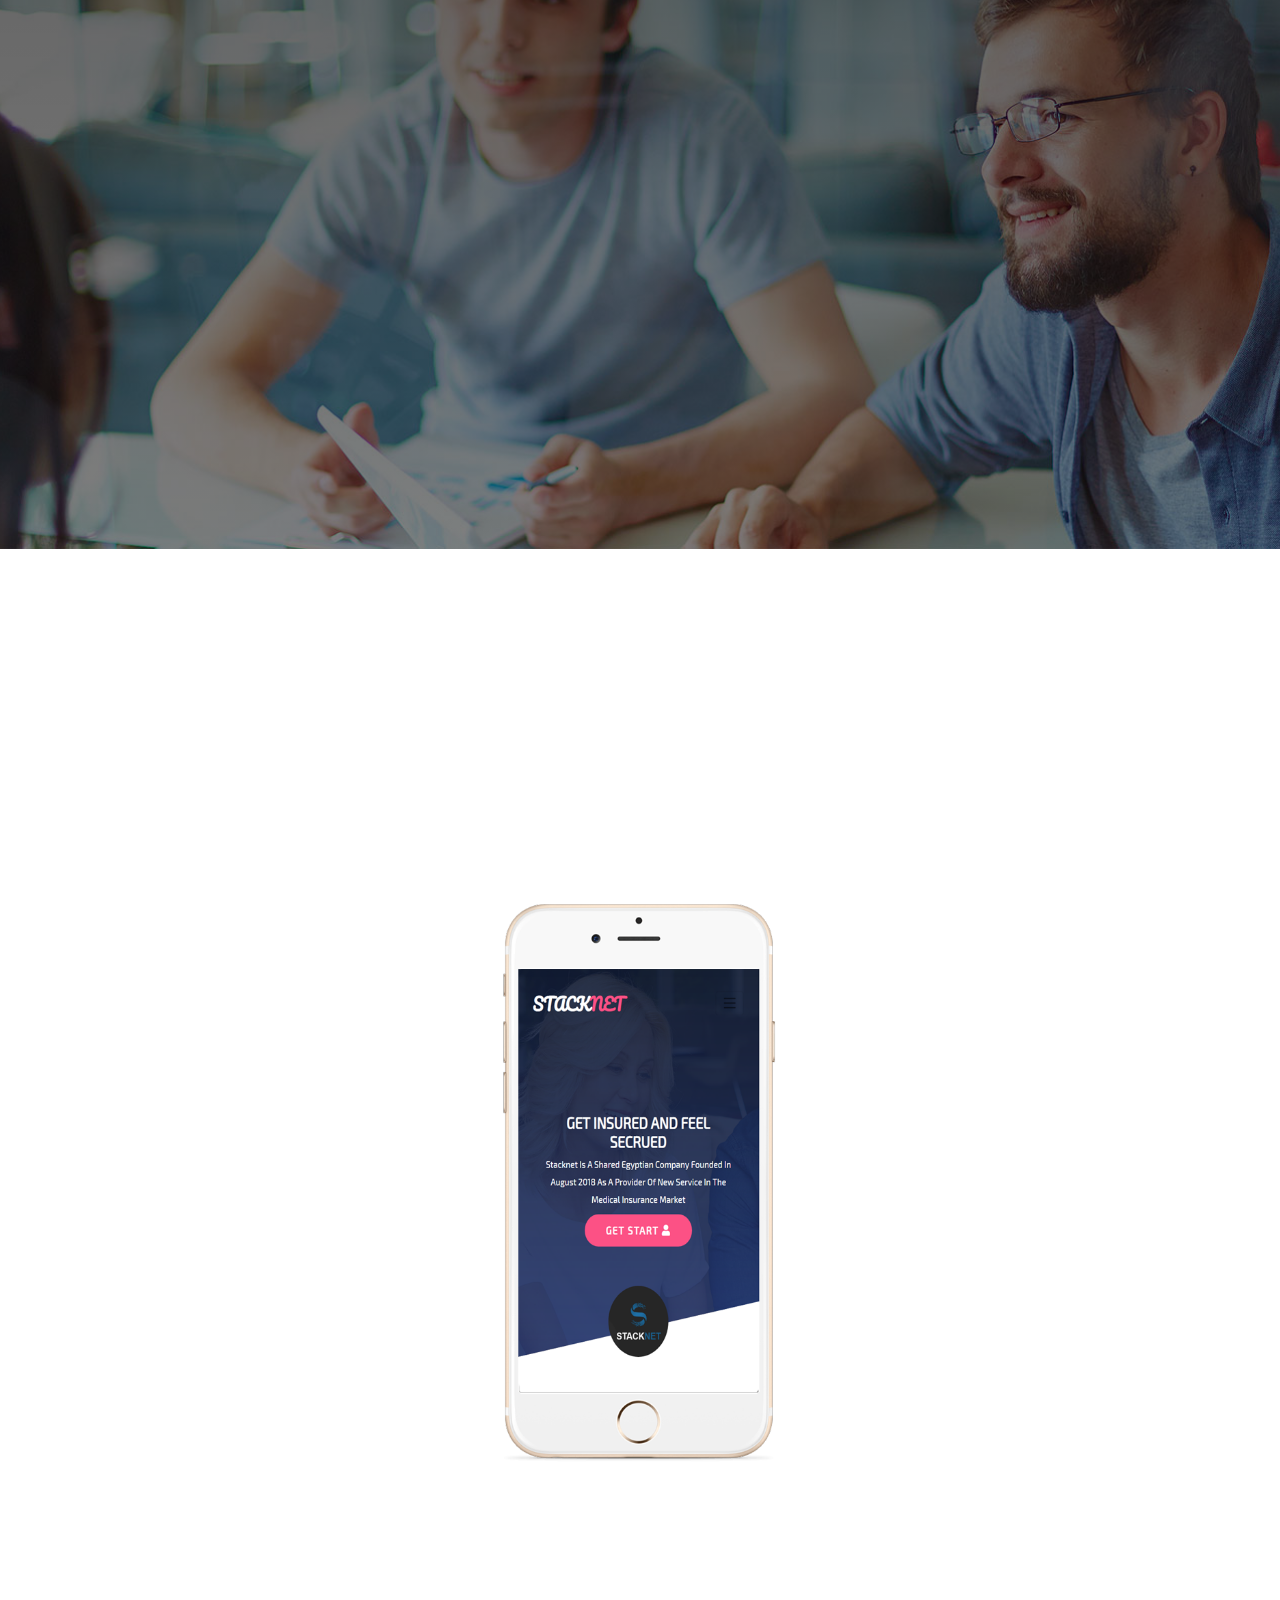
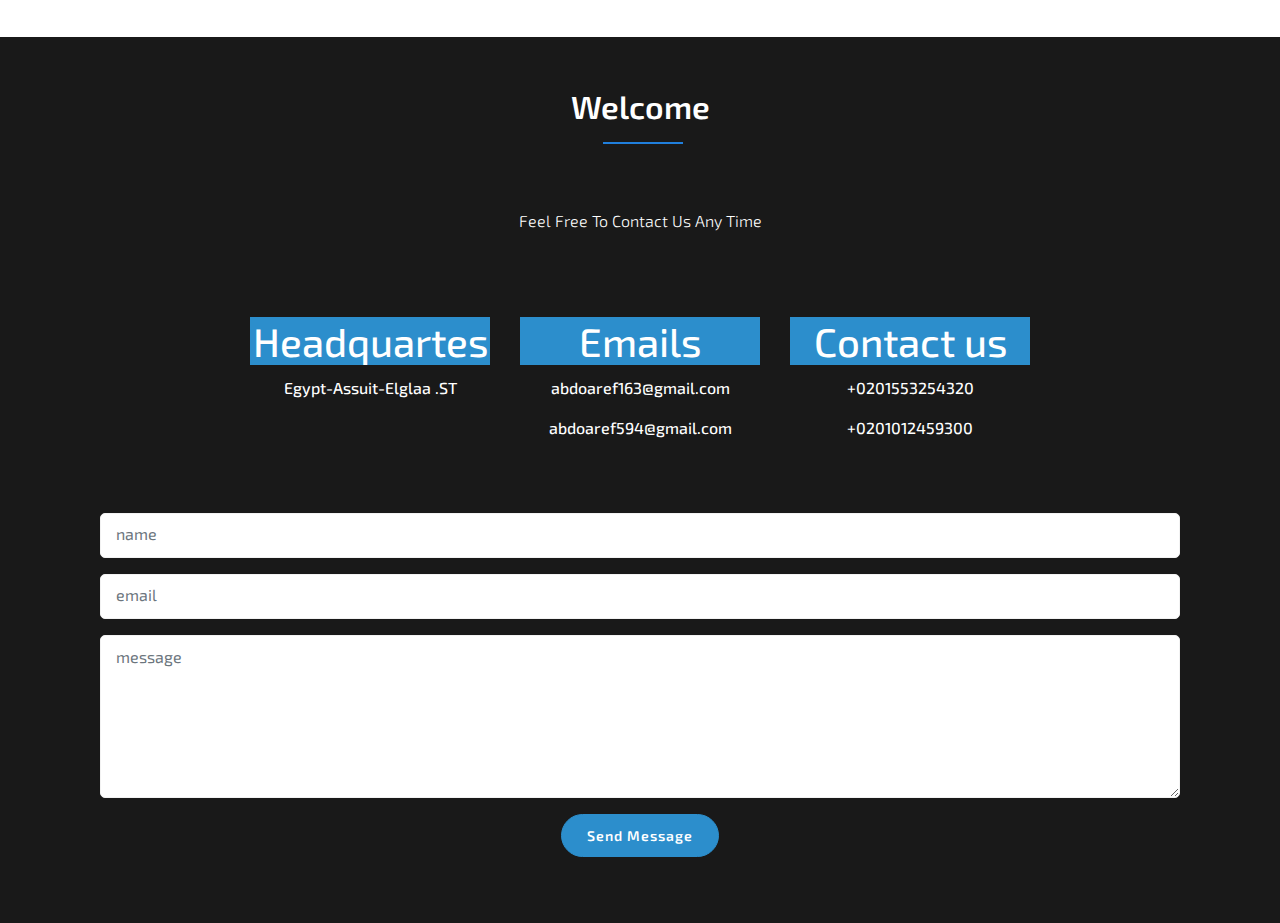
==== commit 47aa5407: "r" ====
--- a/index.html
+++ b/index.html
@@ -416,8 +416,8 @@
                             <i class="icon icon-location2"></i>
                                 <div class="CardContent text-center">
                                     <h1 class="H1">Emails</h1>
-                                    <p>info@yoursite.com </p>
-                                    <p>info@yoursite.com </p>
+                                    <p>abdoaref163@gmail.com </p>
+                                    <p>abdoaref594@gmail.com </p>
                                 </div>
                         </div>
                     </div>
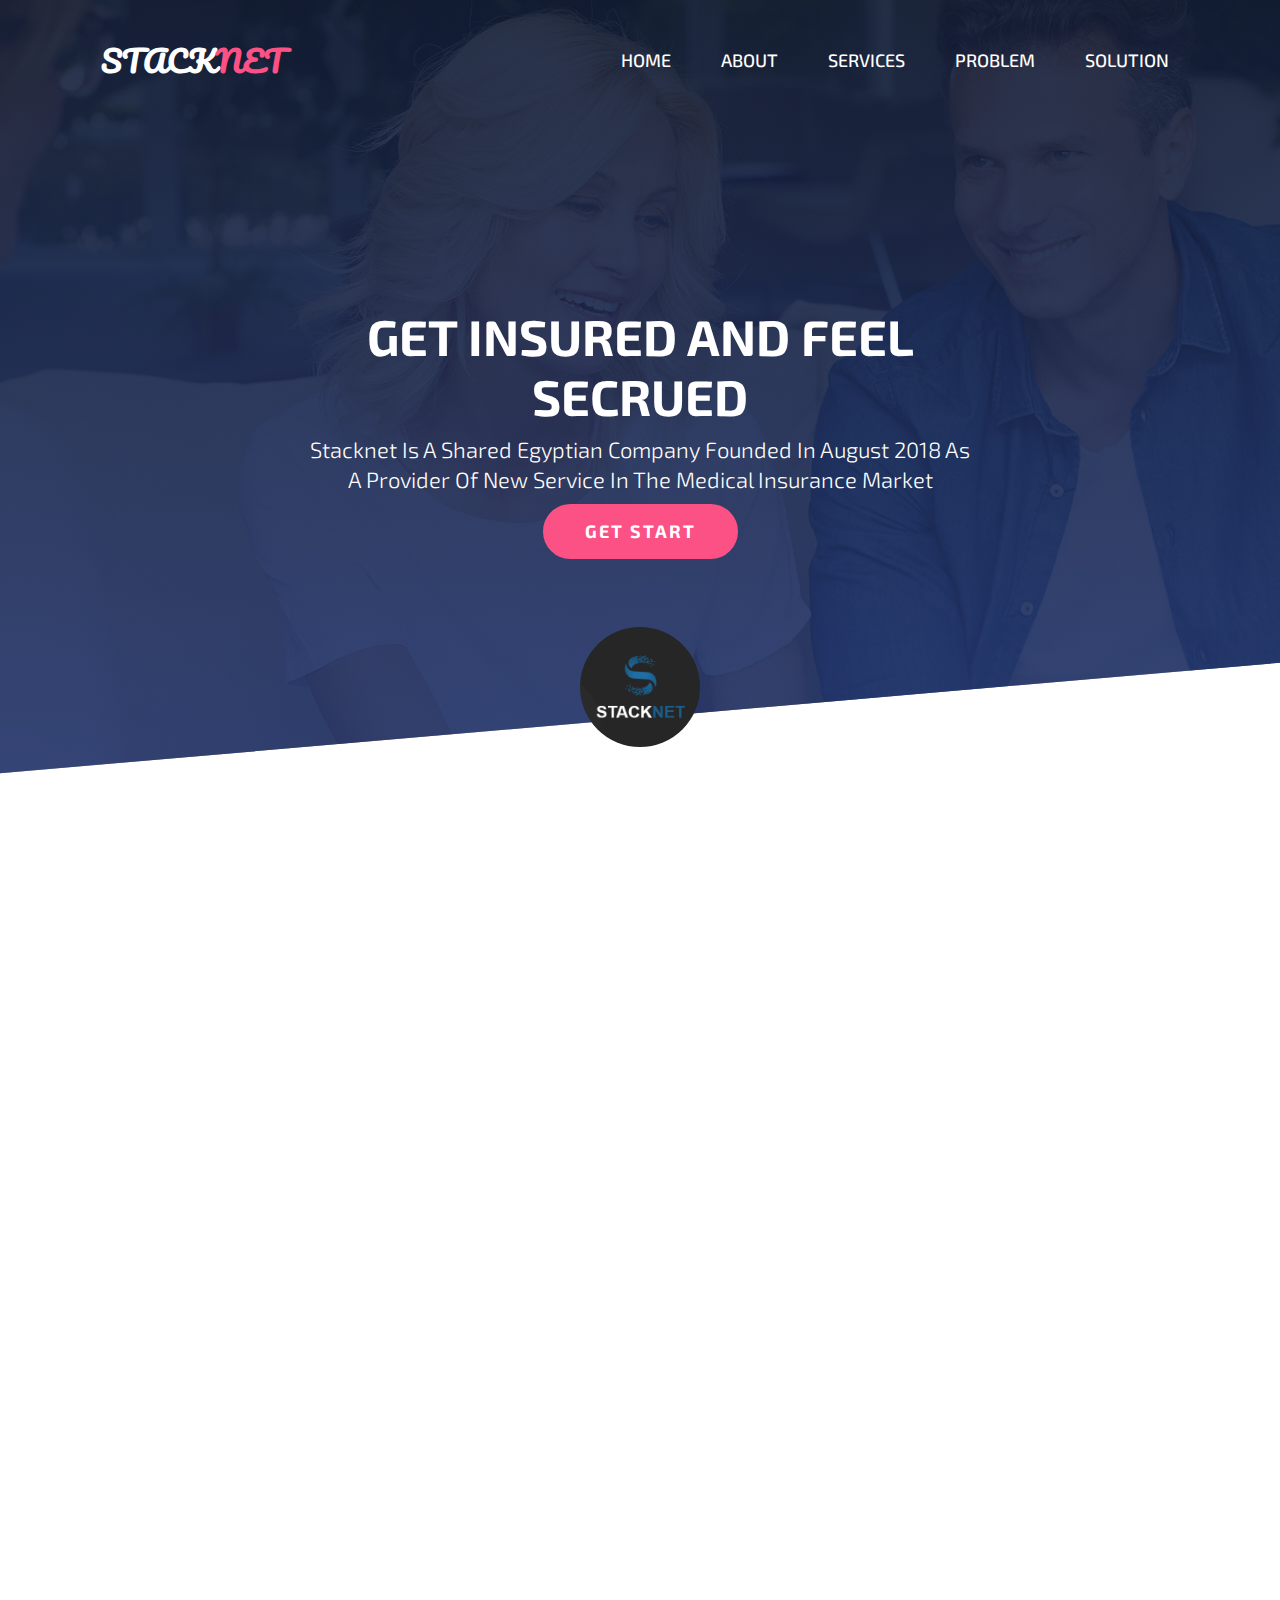
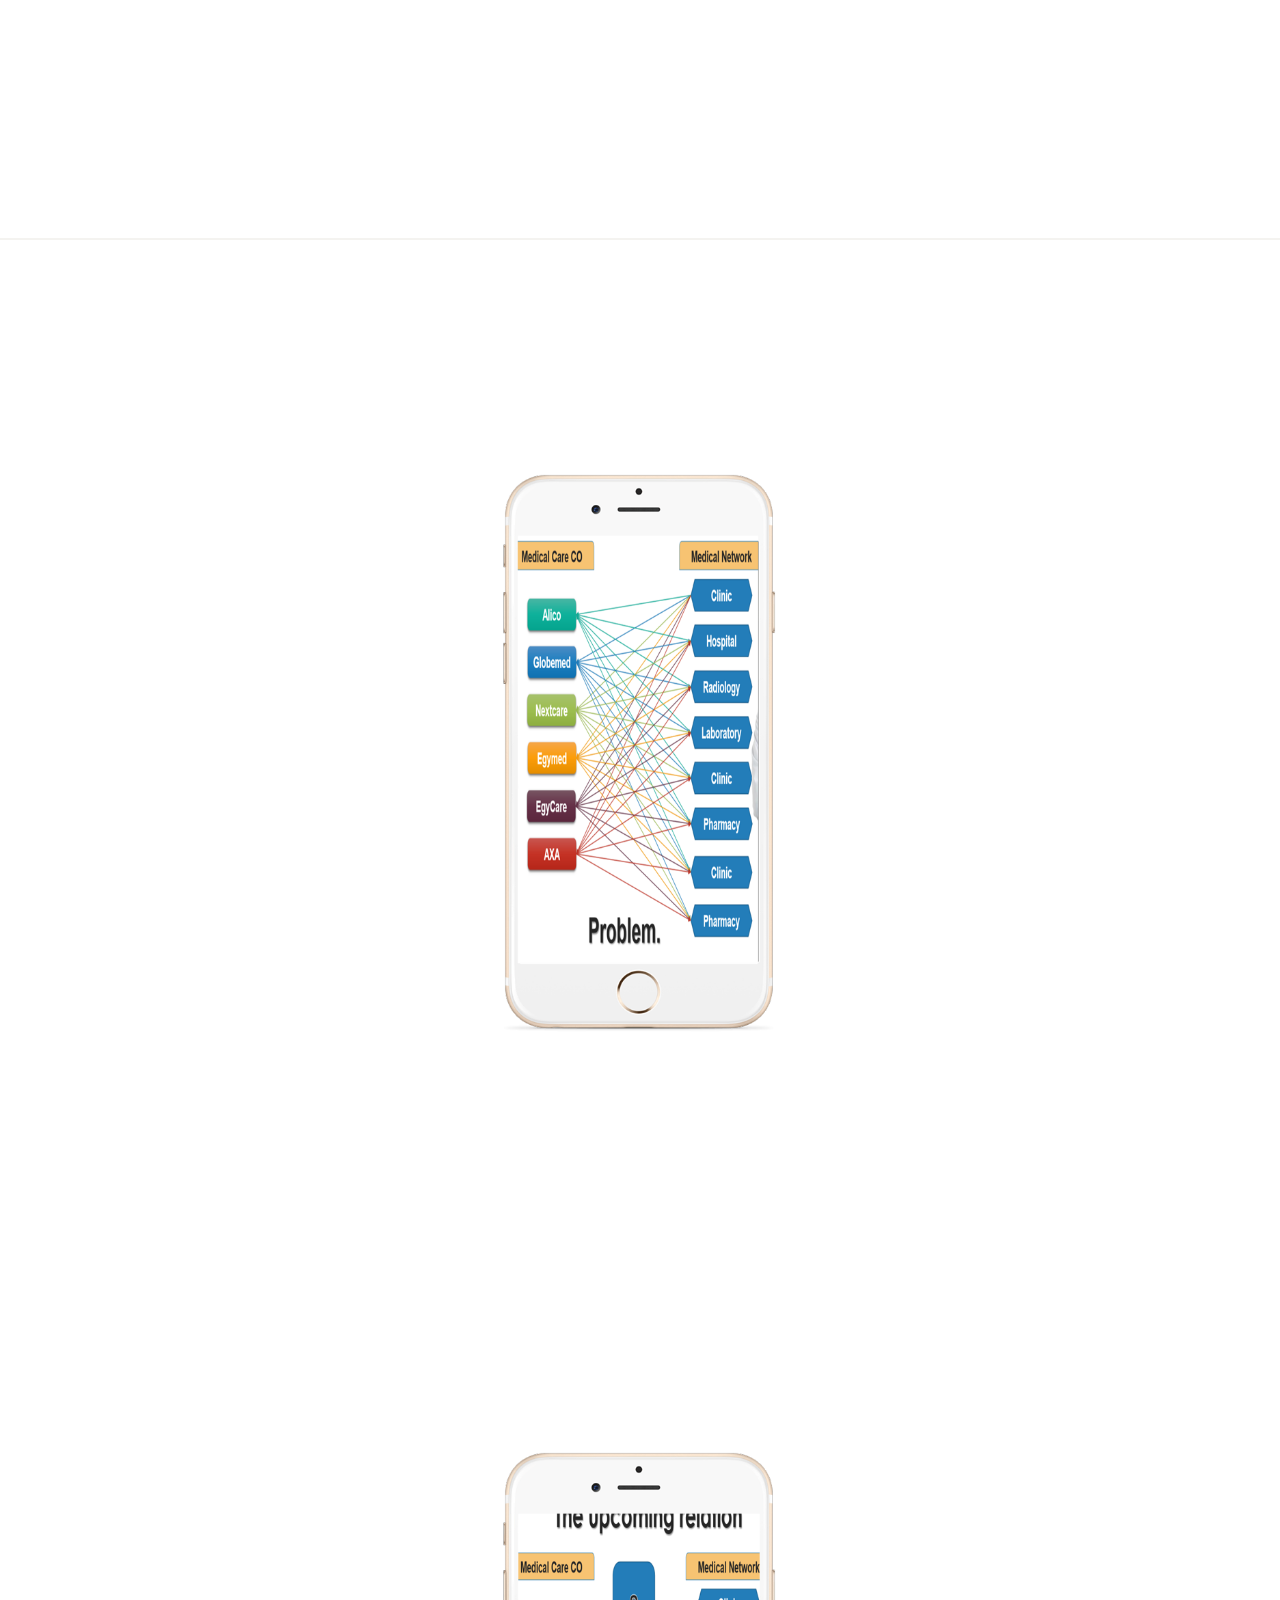
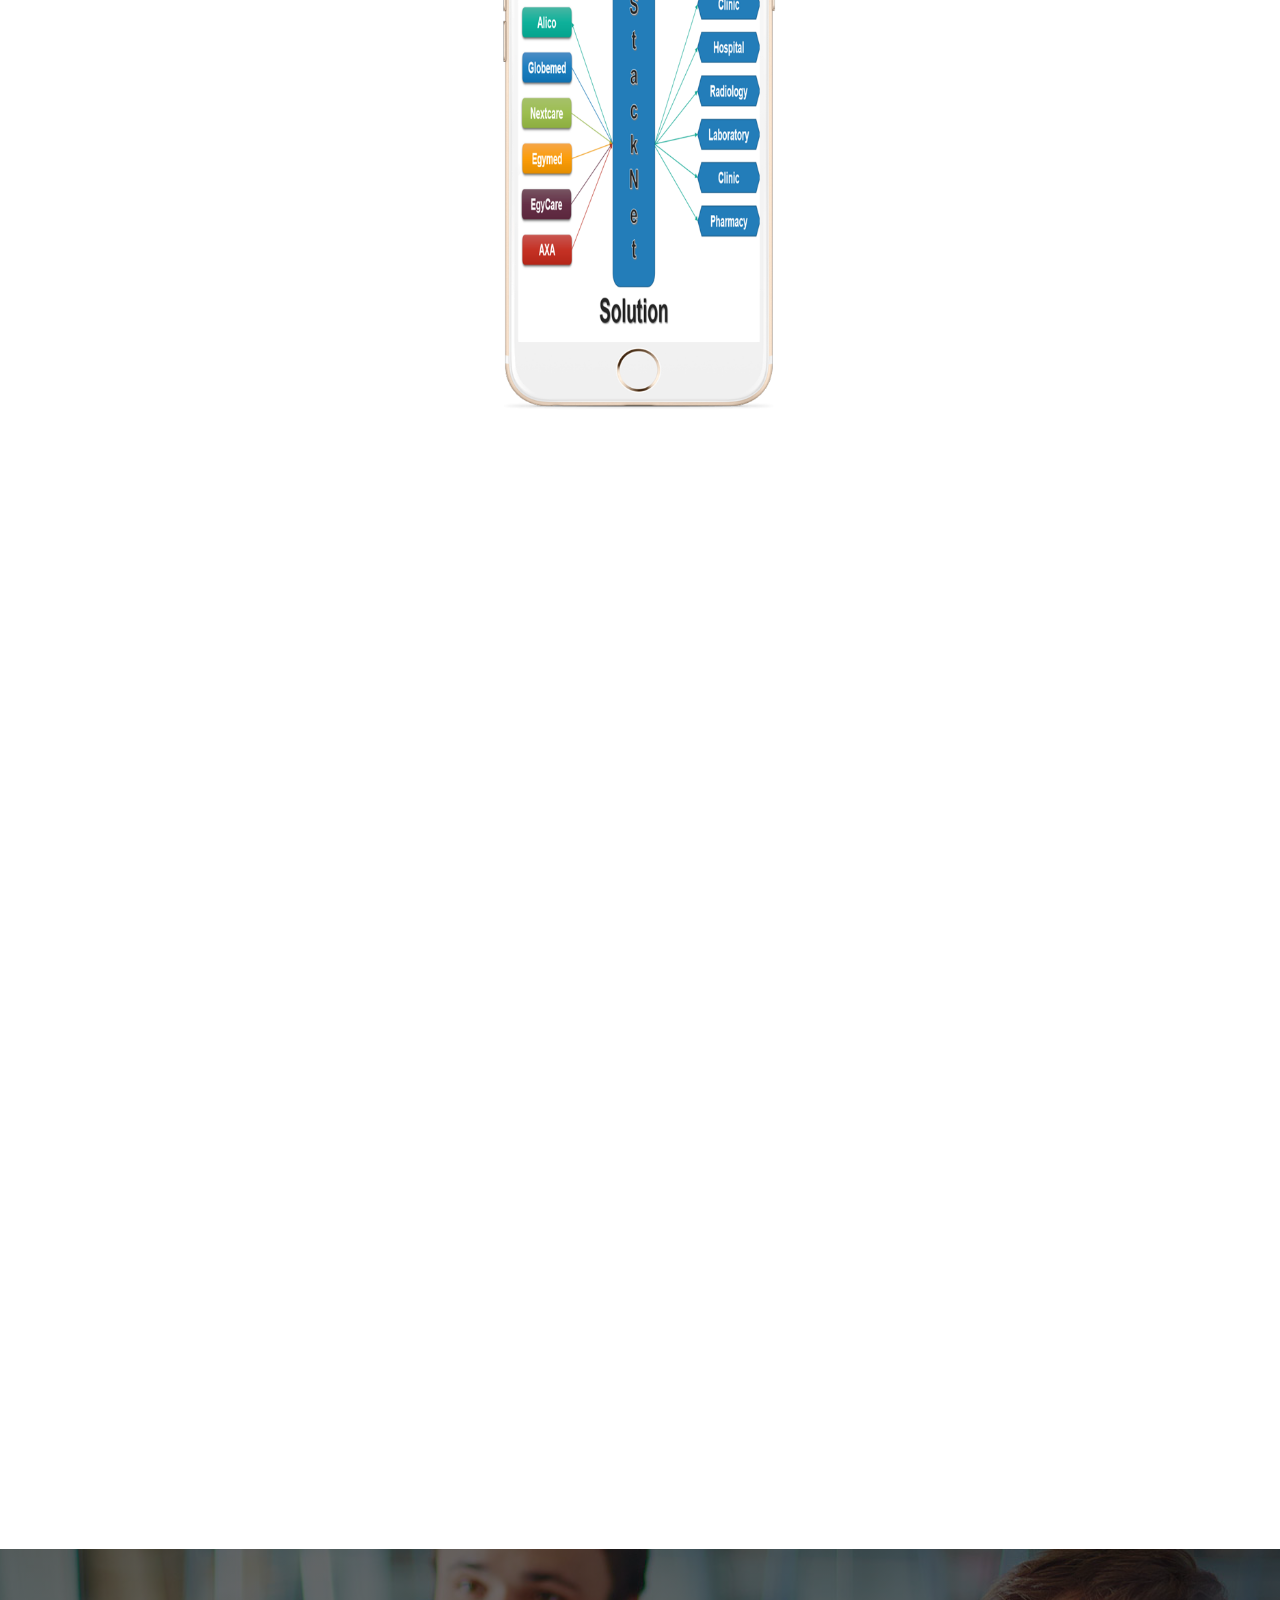
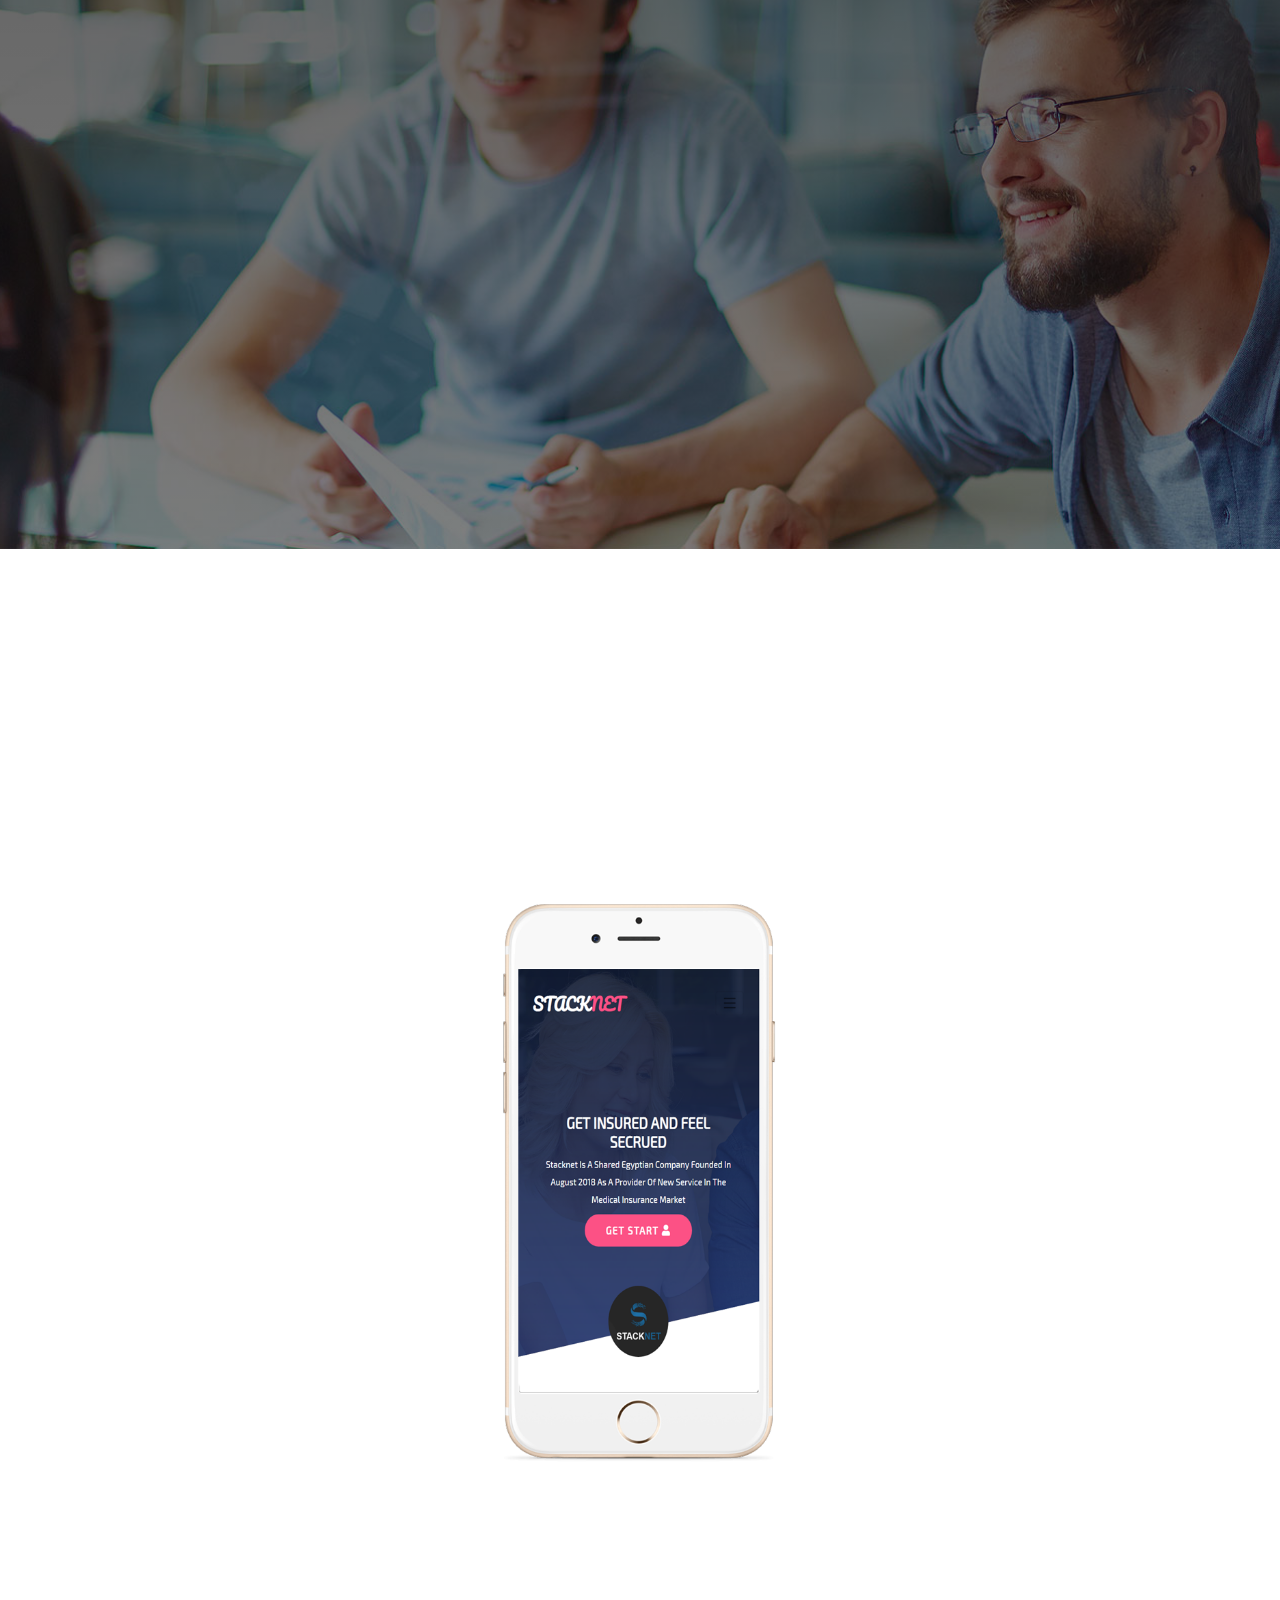
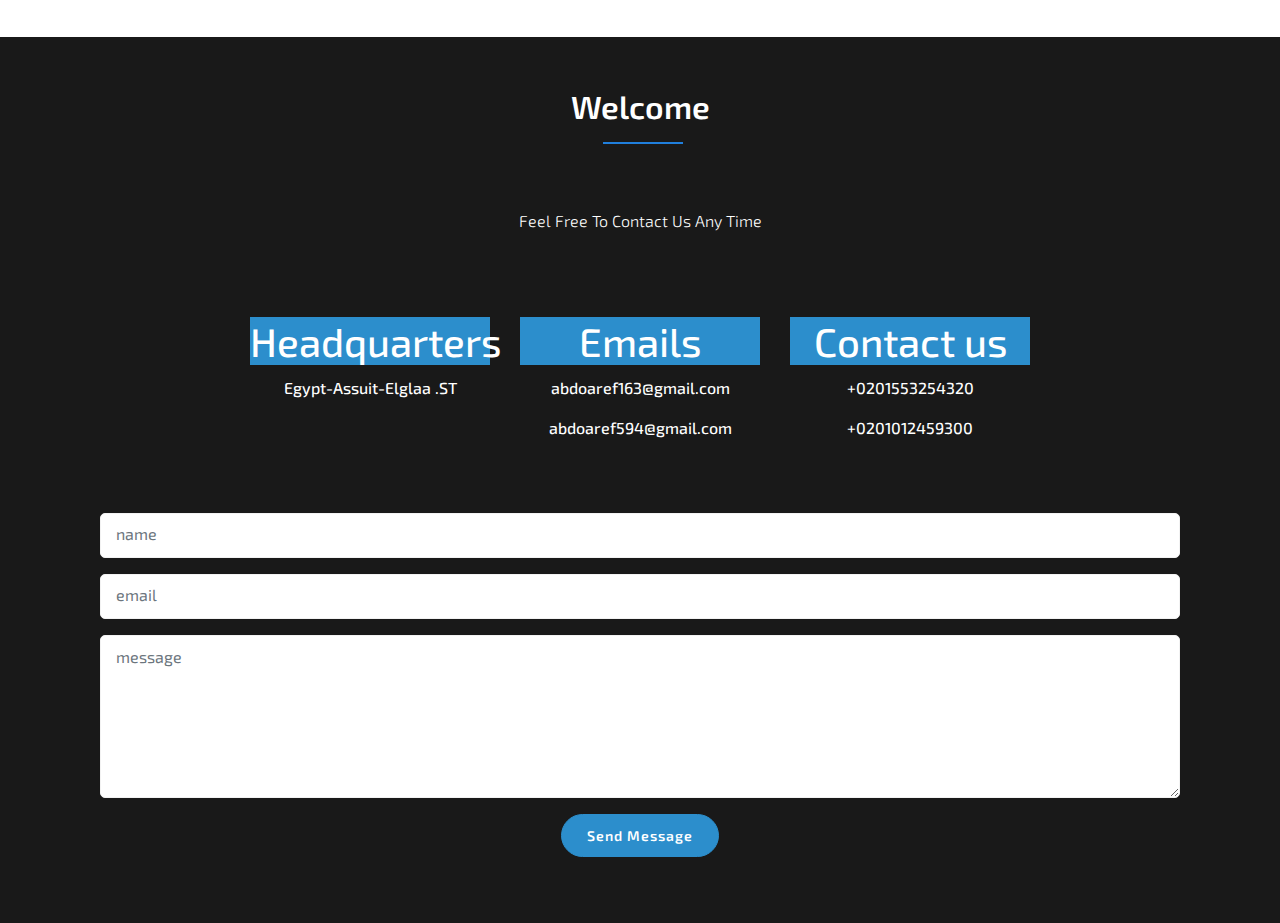
==== commit 613e38bf: "Add goUp Button And Delete Adv" ====
--- a/index.html
+++ b/index.html
@@ -51,9 +51,6 @@
                                     <a class="nav-link" href="#serv">Services</a>
                                   </li>
                                   <li class="nav-item">
-                                    <a class="nav-link" href="#adv">Advantages</a>
-                                  </li>
-                                  <li class="nav-item">
                                     <a class="nav-link" href="#pro">Problem</a>
                                   </li>
                                 
@@ -73,7 +70,7 @@
                         <p class="text-center title StartParagraph"> Stacknet Is A Shared Egyptian Company Founded In August 2018 As A Provider Of New Service In The Medical Insurance Market 
                         </p>
                         <div class=" text-center">
-                            <a href="logIn.html" class="btn btn-outline">Get Start <i class="fa fa-user" aria-hidden="true"></i> </a>
+                            <a href="logIn.html" class="btn btn-outline getStart">Get Start <i class="fa fa-user" aria-hidden="true"></i> </a>
                         </div>
                    </div>
                 </div>
@@ -292,7 +289,7 @@
                         <div class="text-center">
                         <h1 class="StartHeader2">Our Mission is to Protect your Businesses, Life and Much More.</h1>
                         <div class=" text-center">
-                            <a href="logIn.html"class="btn btn-outline">Get Start <i class="fa fa-user" aria-hidden="true"></i> </a>
+                            <a href="logIn.html"class="btn btn-outline getStart">Get Start <i class="fa fa-user" aria-hidden="true"></i> </a>
                         </div>
                    </div>
                 </div>
@@ -406,7 +403,7 @@
                     <div class="allCardContent">
                         <i class="icon icon-location2"></i>
                             <div class="CardContent text-center">
-                                <h1 class="H1">Headquartes</h1>
+                                <h1 class="H1">Headquarters</h1>
                                 <p>Egypt-Assuit-Elglaa .ST</p>
                             </div>
                         </div>
@@ -468,7 +465,19 @@
         <!-- START CONTACT DESIGN AREA -->
     </section>
     <!-- / END CONTACT DESIGN AREA -->
+        
+    <div id="goUPButton">
+        <i class="fas fa-angle-up"onclick=goUP()></i>
+    </div>
+        
+<!--
+<i class="fab fa-facebook-square"></i>
+<i class="fab fa-whatsapp-square"></i>
+<i class="fab fa-twitter-square"></i>
+<i class="fab fa-linkedin"></i>       
+-->
 		
+        
 		<script src="js/wow.min.js"></script>
         <script>
           new WOW().init();
--- a/css/main.css
+++ b/css/main.css
@@ -275,6 +275,18 @@
     border-radius: 300px;
     font-weight: bold;
     padding: 6px 20px;
+}
+.getStart:hover {
+    color: #404040 !important;
+    font-weight: 700 !important;
+    letter-spacing: 3px;
+    background: #FFF;
+    border: none;
+    -webkit-box-shadow: 0px 5px 40px -10px rgba(0,0,0,0.57);
+    -moz-box-shadow: 0px 5px 40px -10px rgba(0,0,0,0.57);
+    -o-box-shadow: 0px 5px 40px -10px rgba(0,0,0,0.57);
+    box-shadow: 0px 5px 40px -10px rgba(0,0,0,0.57);
+    transition: all 0.3s ease 0s;
 }
 /*********AboutUs***********/
 /*
@@ -680,8 +692,31 @@
     color: #FFF
 }
 
-
-/*
-
-
-
+#goUPButton {
+    display: none;
+    font-size: 35px;
+    color: #FFF;
+    background-color: #337ab7;
+    border-radius:50%;
+    width:40px;
+    height: 40px;
+    padding-top: 2px;
+    position: fixed;
+    right: 20px;
+    bottom: 25px;
+    cursor: pointer;
+    z-index: 999999;
+    text-align: center;
+}
+#goUPButton:after {
+    content:"";
+    position:absolute;
+    width:100%;
+    bottom:1px;
+    z-index:-1;
+    transform:scale(.9);
+    box-shadow: -32px 4px 15px 4px #333;
+}
+
+
+
